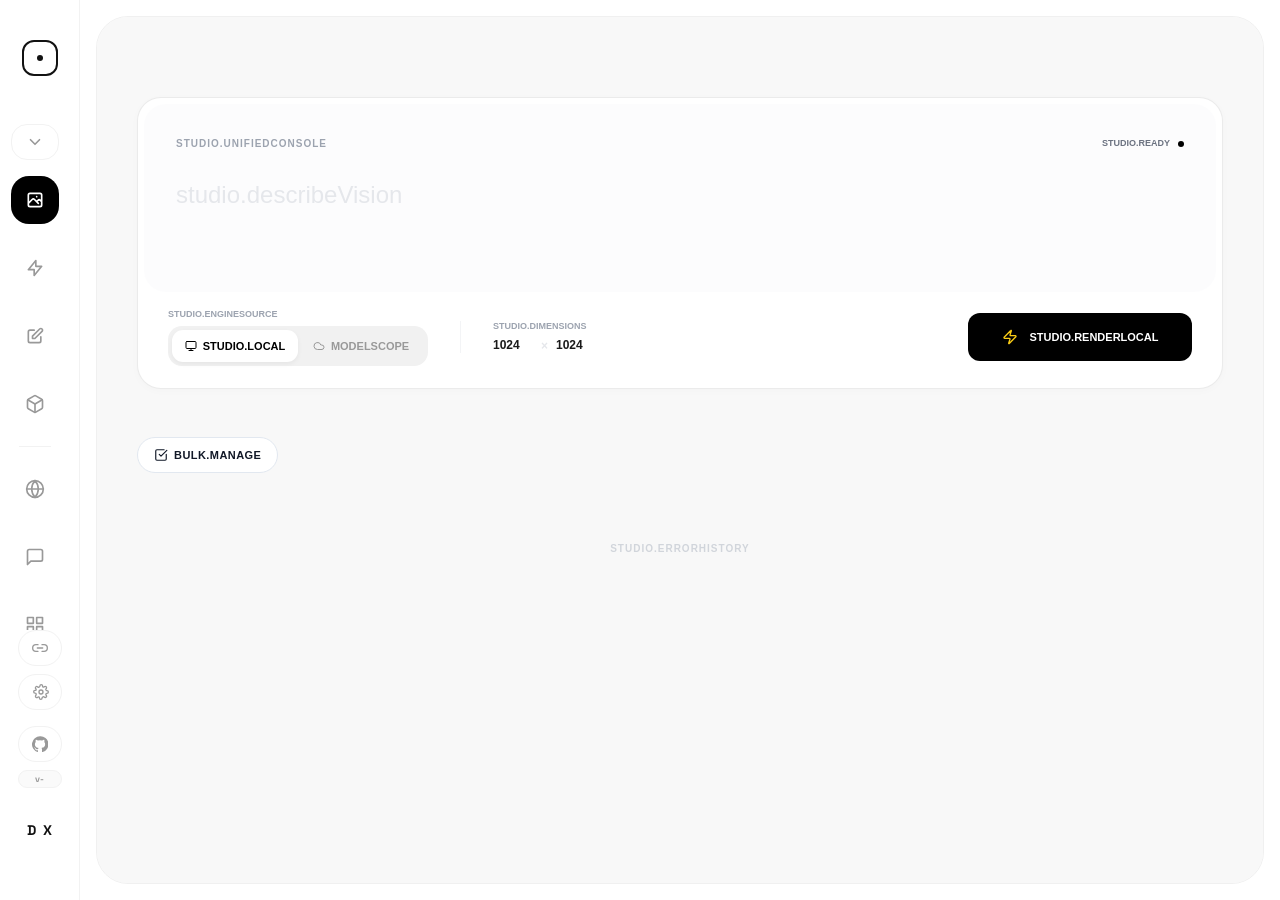
==== static/index.html @ c49e4edb "发布版本 2026.11.06.1" ====
<!DOCTYPE html>
<html lang="zh-CN">

<head>
    <meta charset="UTF-8">
    <meta name="viewport" content="width=device-width, initial-scale=1.0">
    <link rel="icon" href="/static/images/logo.png" type="image/png">
    <title>AI Studio</title>
    <style>
        html.studio-route-booting body {
            visibility: hidden !important;
        }
    </style>
    <script>
        (function(){
            try {
                var theme = localStorage.getItem('studio_theme') || localStorage.getItem('canvas_theme') || 'light';
                if(theme === 'dark') {
                    document.documentElement.classList.add('studio-theme-dark');
                    document.documentElement.classList.add('theme-dark');
                }
                document.documentElement.classList.add('studio-route-booting');
            } catch(e) {}
        })();
    </script>
    <script src="/static/vendor/js/tailwindcss-cdn.js?v=2026.11.06.1.1793799995"></script>
    <script src="/static/js/theme.js?v=2026.11.06.1.1793799981"></script>
    <script src="/static/js/i18n.js?v=2026.11.06.1.1793799974"></script>
    <style>
        @import url('/static/vendor/css/fonts.css?v=2026.11.06.1.1793799988');

        /* 本地 Tailwind 工具类兜底：CDN 慢/未就绪时也能立刻给图标尺寸，避免首屏左侧栏空白 */
        .w-1\.5 { width: 0.375rem; }
        .h-1\.5 { height: 0.375rem; }
        .w-4 { width: 1rem; }
        .h-4 { height: 1rem; }
        .w-5 { width: 1.25rem; }
        .h-5 { height: 1.25rem; }
        .flex-shrink-0 { flex-shrink: 0; }
        .rounded-full { border-radius: 9999px; }
        .mb-12 { margin-bottom: 3rem; }
        .transition-colors { transition-property: color, background-color, border-color, fill, stroke; transition-duration: 150ms; transition-timing-function: cubic-bezier(0.4, 0, 0.2, 1); }
        .animate-pulse { animation: studio-pulse 2s cubic-bezier(0.4, 0, 0.6, 1) infinite; }
        @keyframes studio-pulse { 0%, 100% { opacity: 1; } 50% { opacity: .5; } }

        :root {
            --accent: #000000;
            --fluid-ease: cubic-bezier(0.3, 0, 0, 1);
            --bg: #ffffff;
            --sidebar-bg: #ffffff;
            --stage-bg: #fcfcfc;
            --border: #f2f2f2;
            --stage-border: #f0f0f0;
            --text: #121212;
            --muted: #999;
            --nav-hover-bg: #fafafa;
            --monitor-bg: rgba(255, 255, 255, 0.7);
            --monitor-border: rgba(0, 0, 0, 0.05);
            --monitor-shadow: rgba(0, 0, 0, 0.04);
            --divider: rgba(0, 0, 0, 0.1);
            --scrollbar: #d8d8d8;
            --scrollbar-hover: #c0c0c0;
            --author-name: #000;
            --social-icon: #ccc;
        }

        html.theme-dark,
        body.theme-dark {
            --bg: #0f141d;
            --sidebar-bg: #0f141d;
            --stage-bg: #111722;
            --border: #242d3b;
            --stage-border: #2a3444;
            --text: #e5e9f0;
            --muted: #8f9aab;
            --nav-hover-bg: #171d29;
            --monitor-bg: rgba(23, 29, 41, 0.82);
            --monitor-border: rgba(255, 255, 255, 0.08);
            --monitor-shadow: rgba(0, 0, 0, 0.3);
            --divider: rgba(255, 255, 255, 0.15);
            --scrollbar: #334155;
            --scrollbar-hover: #475569;
            --author-name: #e5e9f0;
            --social-icon: #64748b;
        }

        /* 极简滚动条 */
        html,
        body {
            overscroll-behavior: auto;
            height: 100%;
            overflow: hidden;
        }

        *::-webkit-scrollbar {
            width: 10px !important;
            height: 10px !important;
            background: transparent !important;
        }

        *::-webkit-scrollbar-track {
            background: transparent !important;
            border: none !important;
        }

        *::-webkit-scrollbar-thumb {
            background-color: var(--scrollbar) !important;
            border: 3px solid transparent !important;
            border-right-width: 3px !important;
            background-clip: padding-box !important;
            border-radius: 10px !important;
            min-height: 36px;
        }

        *::-webkit-scrollbar-thumb:hover {
            background-color: var(--scrollbar-hover) !important;
        }

        *::-webkit-scrollbar-corner {
            background: transparent !important;
        }

        * {
            scrollbar-width: thin !important;
            scrollbar-color: var(--scrollbar) transparent !important;
        }

        body {
            background: var(--bg);
            font-family: 'Space Grotesk', sans-serif;
            overflow: hidden;
            height: 100vh;
            color: var(--text);
            transition: background 0.3s, color 0.3s;
        }

        .app-shell {
            display: flex;
            width: 100%;
            height: 100vh;
            background: var(--bg);
            position: relative;
            transition: background 0.3s;
        }

        /* 侧边栏 */
        .sidebar {
            width: 80px;
            min-width: 80px;
            height: 100vh;
            max-height: 100vh;
            background: var(--sidebar-bg);
            display: flex;
            flex-direction: column;
            align-items: center;
            border-right: 1px solid var(--border);
            padding: 40px 0;
            transition: width 0.5s var(--fluid-ease) 0.5s, background 0.3s, border-color 0.3s;
            z-index: 50;
            overflow: hidden;
        }

        .sidebar:hover {
            width: 220px;
            transition-delay: 0s;
        }

        body.studio-scale-host .sidebar {
            height: calc(100vh / var(--studio-ui-scale, 1));
            max-height: calc(100vh / var(--studio-ui-scale, 1));
            zoom: var(--studio-ui-scale, 1);
        }

        /* 首次加载时与 iframe 的 0.5s 淡入同步播放，避免侧栏"焊死"在原地造成视觉断层 */
        @keyframes sidebar-enter {
            from { opacity: 0; transform: translateX(-6px); }
            to { opacity: 1; transform: translateX(0); }
        }
        html:not(.studio-route-booting) .sidebar {
            animation: sidebar-enter 0.5s var(--fluid-ease);
        }

        .logo-ring {
            width: 36px;
            height: 36px;
            border: 2px solid var(--text);
            border-radius: 12px;
            background: transparent;
            padding: 0;
            color: var(--text);
            display: flex;
            align-items: center;
            justify-content: center;
            cursor: pointer;
            flex: 0 0 auto;
            /* 仅保留 hover 真正会用到的属性过渡，避免 transition: all 因首屏属性补齐被意外触发 */
            transition: transform 0.6s var(--fluid-ease) 0.5s, border-radius 0.6s var(--fluid-ease) 0.5s, border-color 0.3s, background-color .18s, box-shadow .2s;
        }

        .sidebar:hover .logo-ring {
            transform: rotate(90deg);
            border-radius: 50%;
            transition-delay: 0s;
        }

        .logo-ring:hover,
        .logo-ring:focus-visible {
            background: var(--nav-hover-bg);
            border-color: var(--text);
            box-shadow: 0 0 0 4px rgba(148, 163, 184, .16), 0 10px 24px rgba(15, 23, 42, .08);
            outline: none;
        }

        .logo-ring:hover #logo-dot,
        .logo-ring:focus-visible #logo-dot {
            transform: scale(1.8);
        }

        .logo-ring:active {
            transform: scale(.94);
            transition-delay: 0s;
        }

        .sidebar:hover .logo-ring:active {
            transform: rotate(90deg) scale(.94);
        }

        #logo-dot {
            transition: transform .16s ease, background-color .16s ease, box-shadow .16s ease;
        }

        /* 导航项 */
        .nav-item {
            position: relative;
            width: 48px;
            height: 48px;
            flex: 0 0 48px;
            margin: 10px 0;
            display: flex;
            align-items: center;
            justify-content: flex-start;
            border-radius: 18px;
            cursor: pointer;
            /* 只对 width 做带延迟的过渡（侧栏悬停展开效果）；background/color 不参与过渡，避免 active 切换时底色"流动" */
            transition: width 0.3s var(--fluid-ease) 0.5s;
            color: var(--muted);
            overflow: hidden;
            padding-left: 14px;
        }

        .sidebar:hover .nav-item {
            width: 190px;
            transition-delay: 0s;
        }

        .nav-item:hover {
            background: var(--nav-hover-bg);
            color: var(--text);
        }

        .nav-item.active {
            background: var(--accent);
            color: #fff;
        }

        html.theme-dark .nav-item.active,
        body.theme-dark .nav-item.active {
            background: #f1f5f9;
            color: #0f172a;
        }

        .nav-text {
            opacity: 0;
            margin-left: 16px;
            font-weight: 600;
            font-size: 14px;
            white-space: nowrap;
            transition: opacity 0.3s 0.5s;
        }

        .sidebar:hover .nav-text {
            opacity: 1;
            transition-delay: 0.1s;
        }

        .nav-fold-toggle {
            position: relative;
            width: 48px;
            height: 36px;
            flex: 0 0 36px;
            margin: 0 0 6px;
            padding-left: 14px;
            border: 1px solid var(--border);
            border-radius: 16px;
            background: transparent;
            color: var(--muted);
            display: flex;
            align-items: center;
            justify-content: flex-start;
            cursor: pointer;
            overflow: hidden;
            transition: width 0.3s var(--fluid-ease) 0.5s, background-color 0.2s, color 0.2s, border-color 0.2s;
        }

        .sidebar:hover .nav-fold-toggle {
            width: 190px;
            transition-delay: 0s;
        }

        .nav-fold-toggle:hover {
            background: var(--nav-hover-bg);
            color: var(--text);
            border-color: var(--stage-border);
        }

        .nav-fold-icon {
            width: 18px;
            height: 18px;
            flex: 0 0 auto;
            transition: transform 0.25s var(--fluid-ease);
        }

        .nav-fold-toggle[aria-expanded="false"] .nav-fold-icon {
            transform: rotate(-90deg);
        }

        .nav-fold-group {
            width: 100%;
            flex: 0 0 auto;
            max-height: 720px;
            opacity: 1;
            overflow: hidden;
            display: flex;
            flex-direction: column;
            align-items: center;
            transition: max-height 0.3s var(--fluid-ease), opacity 0.2s ease;
        }

        .nav-fold-group.is-collapsed {
            max-height: 0;
            opacity: 0;
            pointer-events: none;
        }

        .sidebar nav {
            width: 100%;
            min-height: 0;
            flex: 1 1 auto;
            overflow-y: auto;
            overflow-x: hidden;
            display: flex;
            flex-direction: column;
            align-items: center;
            padding: 0 0 6px;
            overscroll-behavior: contain;
            scrollbar-gutter: stable;
            -webkit-overflow-scrolling: touch;
            scrollbar-width: thin;
            scrollbar-color: rgba(148, 163, 184, .34) transparent;
        }

        .sidebar::-webkit-scrollbar { width: 4px !important; }
        .sidebar::-webkit-scrollbar-track { background: transparent !important; }
        .sidebar::-webkit-scrollbar-thumb {
            background: rgba(148, 163, 184, .34) !important;
            border: 0 !important;
            border-radius: 999px !important;
        }

        .sidebar nav::-webkit-scrollbar { width: 4px !important; }
        .sidebar nav::-webkit-scrollbar-track { background: transparent !important; }
        .sidebar nav::-webkit-scrollbar-thumb {
            background: rgba(148, 163, 184, .34) !important;
            border: 0 !important;
            border-radius: 999px !important;
        }

        .sidebar nav > * {
            flex-shrink: 0;
        }

        /* 主舞台区 */
        .stage {
            flex: 1;
            background: var(--stage-bg);
            margin: 16px;
            border-radius: 32px;
            overflow: hidden;
            border: 1px solid var(--stage-border);
            position: relative;
            transition: background 0.3s, border-color 0.3s;
        }

        body.studio-scale-host .stage {
            margin: max(10px, calc(16px * var(--studio-ui-scale, 1)));
            border-radius: max(20px, calc(32px * var(--studio-ui-scale, 1)));
        }

        iframe {
            position: absolute;
            inset: 0;
            width: 100%;
            height: 100%;
            border: none;
            opacity: 0;
            transform: scale(1.02);
            filter: blur(4px);
            transition: all 0.5s var(--fluid-ease);
            pointer-events: none;
        }

        iframe.active {
            opacity: 1;
            transform: scale(1);
            filter: blur(0);
            pointer-events: auto;
        }

        /* 左下角监视器 */
        .nano-monitor {
            position: absolute;
            bottom: 24px;
            left: 24px;
            z-index: 100;
            display: flex;
            align-items: center;
            gap: 10px;
            background: var(--monitor-bg);
            backdrop-filter: blur(12px);
            padding: 7px 12px;
            border-radius: 12px;
            border: 1px solid var(--monitor-border);
            box-shadow: 0 4px 20px var(--monitor-shadow);
            font-family: monospace;
            transition: all 0.4s var(--fluid-ease);
        }

        .nano-monitor.is-busy {
            background: #000;
            color: #fff;
            border-color: rgba(255, 255, 255, 0.1);
            box-shadow: 0 8px 30px rgba(0, 0, 0, 0.2);
        }

        .stat-group {
            display: flex;
            align-items: center;
            gap: 7px;
            font-size: 11px;
            font-weight: 700;
            color: var(--text);
        }

        .stat-group:first-child {
            gap: 8px;
        }

        .nano-monitor.is-busy .stat-group {
            color: #fff;
        }

        .divider {
            width: 1px;
            height: 12px;
            background: var(--divider);
        }

        .is-busy .divider {
            background: rgba(255, 255, 255, 0.2);
        }

        .pulse-dot {
            width: 6px;
            height: 6px;
            border-radius: 50%;
            background: #10b981;
            margin-right: 2px;
            flex: 0 0 auto;
        }

        .spinner-nano {
            width: 10px;
            height: 10px;
            border: 2px solid rgba(255, 255, 255, 0.2);
            border-top-color: #fff;
            border-radius: 50%;
            animation: spin 0.8s linear infinite;
            display: none;
        }

        .is-busy .spinner-nano { display: block; }
        .is-busy .pulse-dot { display: none; }

        @keyframes spin {
            to { transform: rotate(360deg); }
        }

        .label-nano {
            text-transform: uppercase;
            letter-spacing: 0.5px;
            opacity: 0.5;
            font-size: 9px;
        }

        /* 作者组件 */
        .author-box {
            width: 100%;
            height: 60px;
            flex: 0 0 60px;
            position: relative;
            display: flex;
            align-items: center;
            justify-content: center;
            overflow: hidden;
        }

        .dx-letter {
            position: absolute;
            font-size: 14px;
            font-weight: 800;
            color: var(--text);
            /* 只过渡 hover 时真正改的 transform/opacity，避免 all 触发延迟 */
            transition: transform 0.5s var(--fluid-ease) 0.4s, opacity 0.5s var(--fluid-ease) 0.4s;
            z-index: 10;
        }

        .letter-d { transform: translateX(-8px); }
        .letter-x { transform: translateX(8px); }

        .sidebar:hover .letter-d {
            transform: translateX(-120px);
            opacity: 0;
            transition-delay: 0s;
        }

        .sidebar:hover .letter-x {
            transform: translateX(120px);
            opacity: 0;
            transition-delay: 0s;
        }

        .author-content-wrap {
            display: flex;
            flex-direction: column;
            align-items: center;
            opacity: 0;
            transform: scale(0.9);
            transition: all 0.4s var(--fluid-ease) 0s;
            pointer-events: none;
        }

        .sidebar:hover .author-content-wrap {
            opacity: 1;
            transform: scale(1);
            transition-delay: 0.2s;
            pointer-events: auto;
        }

        .author-name-lite {
            font-size: 12px;
            font-weight: 700;
            margin-bottom: 8px;
            color: var(--author-name);
        }

        .social-row-lite { display: flex; gap: 12px; }

        .social-icon-lite {
            color: var(--social-icon);
            transition: color 0.2s, transform 0.2s;
        }

        .social-icon-lite:hover {
            color: var(--text);
            transform: translateY(-1px);
        }

        .side-actions {
            margin-top:auto;
            margin-bottom:12px;
            display:flex;
            flex-direction:column;
            align-items:center;
            gap:8px;
            width:100%;
            flex:0 0 auto;
        }

        .side-pill {
            width:44px;
            height:36px;
            border-radius:999px;
            background: transparent;
            border: 1px solid var(--border);
            color: var(--muted);
            display: flex;
            align-items: center;
            justify-content: center;
            cursor: pointer;
            /* 只过渡 hover/激活会改的属性，避免 all 触发延迟 */
            transition: width 0.3s var(--fluid-ease) 0.5s, gap 0.3s var(--fluid-ease) 0.5s, background-color 0.2s, color 0.2s, border-color 0.2s;
            flex-shrink: 0;
            overflow:hidden;
            gap:8px;
            position:relative;
        }

        .sidebar:hover .side-pill {
            width: 170px;
            transition-delay: 0s;
        }

        .side-pill:hover {
            background: var(--nav-hover-bg);
            color: var(--text);
            border-color: var(--stage-border);
        }

        .side-pill.active {
            background: var(--text);
            color: var(--bg);
            border-color: var(--text);
        }

        .side-pill.update-available {
            border-color:#22c55e;
            color:#16a34a;
            overflow:visible;
        }

        html.theme-dark .side-pill.update-available,
        body.theme-dark .side-pill.update-available {
            border-color:#86efac;
            color:#86efac;
        }

        .side-pill.update-available::after {
            content:"NEW";
            position:absolute;
            top:-7px;
            right:-9px;
            min-width:28px;
            height:16px;
            padding:0 5px;
            border-radius:999px;
            background:#22c55e;
            display:flex;
            align-items:center;
            justify-content:center;
            color:#fff;
            font-size:9px;
            font-weight:900;
            letter-spacing:.02em;
            box-shadow:0 6px 16px rgba(34,197,94,.28), 0 0 0 3px rgba(34,197,94,.12);
            pointer-events:none;
        }

        html.theme-dark .side-pill.update-available::after,
        body.theme-dark .side-pill.update-available::after {
            background:#4ade80;
            color:#052e16;
            box-shadow:0 6px 16px rgba(74,222,128,.22), 0 0 0 3px rgba(74,222,128,.12);
        }

        .side-pill svg { width: 16px; height: 16px; flex:0 0 auto; }
        .settings-fold-chevron {
            width: 13px !important;
            height: 13px !important;
            margin-left: -2px;
            opacity: 0;
            max-width: 0;
            overflow: hidden;
            transition: opacity 0.3s 0.5s, max-width 0.3s var(--fluid-ease) 0.5s, transform .22s var(--fluid-ease);
        }
        .sidebar:hover .settings-fold-chevron,
        .sidebar.is-pinned .settings-fold-chevron {
            opacity: .72;
            max-width: 16px;
            transition-delay: .15s, .15s, 0s;
        }
        .settings-fold-toggle[aria-expanded="true"] .settings-fold-chevron {
            transform: rotate(180deg);
        }
        .settings-fold-group {
            width: 100%;
            max-height: 0;
            opacity: 0;
            overflow: hidden;
            display: flex;
            flex-direction: column;
            align-items: center;
            gap: 8px;
            pointer-events: none;
            transition: max-height .28s var(--fluid-ease), opacity .18s ease;
        }
        .settings-fold-group:not(.is-collapsed) {
            max-height: 132px;
            opacity: 1;
            pointer-events: auto;
        }
        .side-pill-text {
            opacity:0;
            max-width:0;
            font-size:12px;
            font-weight:800;
            letter-spacing:.02em;
            white-space:nowrap;
            overflow:hidden;
            transition: opacity 0.3s 0.5s, max-width 0.3s var(--fluid-ease) 0.5s;
        }
        .sidebar:hover .side-pill-text {
            opacity:1;
            max-width:120px;
            transition-delay:.15s;
        }
        /* 折叠态去除 gap，避免图标被推偏 */
        .side-pill { gap:0; }
        .sidebar:hover .side-pill { gap:8px; }

        .project-version-badge {
            width:44px;
            min-height:18px;
            padding:0 4px;
            border-radius:999px;
            border:1px solid var(--border);
            background:var(--nav-hover-bg);
            color:var(--muted);
            display:flex;
            align-items:center;
            justify-content:center;
            font-size:9px;
            font-weight:800;
            line-height:1;
            white-space:nowrap;
            overflow:hidden;
            cursor:pointer;
            transition:width 0.3s var(--fluid-ease) 0.5s, color .2s, border-color .2s, background-color .2s;
        }
        .project-version-badge:hover { color:var(--text); border-color:var(--accent, #6366f1); }
        .project-version-badge.checking { opacity:.6; animation:badge-pulse 1s ease-in-out infinite; }
        @keyframes badge-pulse { 0%,100%{opacity:.5;} 50%{opacity:1;} }

        .sidebar:hover .project-version-badge {
            width:170px;
            transition-delay:0s;
        }

        .project-version-full { display:none; }
        .sidebar:hover .project-version-compact { display:none; }
        .sidebar:hover .project-version-full { display:inline; }

        .update-now-btn {
            display:none;
            width:56px;
            min-height:24px;
            padding:0 7px;
            border-radius:999px;
            border:1px solid rgba(34,197,94,.35);
            background:rgba(34,197,94,.1);
            color:#16a34a;
            align-items:center;
            justify-content:center;
            gap:5px;
            font-size:9px;
            font-weight:900;
            overflow:hidden;
            transition:width 0.3s var(--fluid-ease) 0.5s, background-color .2s, color .2s, border-color .2s;
        }
        .update-now-btn.show { display:flex; }
        .sidebar:hover .update-now-btn { width:170px; transition-delay:0s; }
        .update-now-btn:hover { background:#16a34a; color:#fff; border-color:#16a34a; }
        .update-now-btn[disabled] { opacity:.7; cursor:wait; }
        .update-now-btn svg { display:none; width:14px; height:14px; flex:0 0 auto; }
        .sidebar:hover .update-now-btn svg { display:block; }
        .update-now-text {
            opacity:1;
            max-width:42px;
            white-space:nowrap;
            overflow:hidden;
            transition: opacity 0.3s 0.5s, max-width 0.3s var(--fluid-ease) 0.5s;
        }
        .update-action-prefix { display:none; }
        .update-version-full { display:none; }
        .sidebar:hover .update-version-compact { display:none; }
        .sidebar:hover .update-version-full { display:inline; }
        .sidebar:hover .update-action-prefix { display:inline; }
        .sidebar:hover .update-now-text { max-width:130px; transition-delay:.15s; }
        .update-now-btn.show + .project-version-badge { display:none; }
        html.theme-dark .update-now-btn,
        body.theme-dark .update-now-btn {
            border-color:rgba(134,239,172,.42);
            background:rgba(74,222,128,.12);
            color:#86efac;
        }
        html.theme-dark .update-now-btn:hover,
        body.theme-dark .update-now-btn:hover {
            background:#86efac;
            border-color:#86efac;
            color:#052e16;
        }

        @media (max-height: 760px) {
            .sidebar {
                padding: 18px 0 14px;
                overflow-y:hidden;
                overflow-x:hidden;
                overscroll-behavior:contain;
                -webkit-overflow-scrolling:touch;
                scrollbar-width:thin;
                scrollbar-color:rgba(148,163,184,.34) transparent;
            }
            .sidebar nav {
                flex:1 1 auto;
                min-height:0;
                overflow-y:auto;
                overflow-x:hidden;
                padding-bottom:0;
            }
            .logo-ring { margin-bottom: 16px !important; }
            .nav-item {
                height: 42px;
                flex-basis: 42px;
                margin: 5px 0;
                border-radius: 15px;
            }
            .nav-fold-toggle {
                height: 32px;
                flex-basis: 32px;
                margin-bottom: 4px;
                border-radius: 14px;
            }
            .nav-fold-group { max-height: 720px; }
            .side-actions {
                margin-top:auto;
                margin-bottom:6px;
                gap:5px;
                padding-top:8px;
                border-top:1px solid var(--border);
            }
            .settings-fold-group {
                gap: 5px;
            }
            .settings-fold-group:not(.is-collapsed) {
                max-height: 105px;
            }
            .side-pill {
                height:30px;
                flex-basis:30px;
                width:40px;
            }
            .project-version-badge { width:40px; min-height:16px; font-size:8px; }
            .update-now-btn.show { min-height:22px; width:48px; }
            .author-box {
                height:32px;
                flex-basis:32px;
            }
            .dx-letter {
                font-size:12px;
            }
        }

        @media (max-height: 660px) {
            .sidebar { padding: 12px 0; }
            .sidebar nav {
                flex:1 1 auto;
                min-height:0;
                overflow-y:auto;
                overflow-x:hidden;
                padding-bottom:0;
            }
            .logo-ring {
                width:32px;
                height:32px;
                border-radius:10px;
                margin-bottom:10px !important;
            }
            .nav-item {
                height:38px;
                flex-basis:38px;
                margin:3px 0;
                border-radius:14px;
            }
            .nav-fold-toggle { height:30px; flex-basis:30px; }
            .nav-fold-group { max-height: 720px; }
            .side-actions {
                margin-top:auto;
                margin-bottom:4px;
                gap:4px;
                padding-top:6px;
            }
            .settings-fold-group {
                gap: 4px;
            }
            .settings-fold-group:not(.is-collapsed) {
                max-height: 102px;
            }
            .side-pill {
                height:30px;
                flex-basis:30px;
                width:38px;
            }
            .author-box {
                height:28px;
                flex-basis:28px;
            }
            .dx-letter {
                font-size:11px;
            }
            .side-pill svg { width:15px; height:15px; }
            .project-version-badge { width:38px; min-height:16px; font-size:8px; }
            .update-now-btn.show { width:46px; min-height:22px; font-size:8px; }
        }

        .studio-modal[hidden] {
            display:none !important;
        }

        .studio-modal {
            position:fixed;
            inset:0;
            z-index:500;
            display:flex;
            align-items:center;
            justify-content:center;
            padding:24px;
            background:rgba(15,23,42,.38);
            backdrop-filter:blur(10px);
        }

        .studio-modal-panel {
            width:min(560px, 100%);
            max-height:min(760px, calc(100vh - 48px));
            display:flex;
            flex-direction:column;
            overflow:hidden;
            border-radius:8px;
            border:1px solid rgba(15,23,42,.1);
            background:#fff;
            color:#111827;
            box-shadow:0 24px 70px rgba(15,23,42,.24);
        }

        .studio-modal-head {
            display:flex;
            align-items:flex-start;
            justify-content:space-between;
            gap:16px;
            padding:20px 20px 14px;
            border-bottom:1px solid #eef2f7;
        }

        .studio-modal-kicker {
            font-size:11px;
            font-weight:900;
            letter-spacing:.08em;
            color:#16a34a;
            text-transform:uppercase;
            margin-bottom:6px;
        }

        .studio-modal-title {
            font-size:20px;
            line-height:1.25;
            font-weight:900;
            margin:0;
            letter-spacing:0;
        }

        .studio-modal-close {
            width:32px;
            height:32px;
            border-radius:8px;
            border:1px solid #e5e7eb;
            background:#fff;
            color:#64748b;
            display:flex;
            align-items:center;
            justify-content:center;
            cursor:pointer;
            flex:0 0 auto;
        }

        .studio-modal-close:hover {
            color:#111827;
            border-color:#cbd5e1;
            background:#f8fafc;
        }

        .studio-modal-body {
            padding:18px 20px;
            overflow:auto;
        }

        .studio-modal-copy {
            margin:0 0 14px;
            color:#475569;
            font-size:13px;
            line-height:1.7;
        }

        .update-modal-summary {
            display:flex;
            align-items:flex-start;
            gap:10px;
            margin-top:16px;
            padding:12px;
            border:1px solid #e5e7eb;
            border-radius:8px;
            background:#f8fafc;
            color:#334155;
            font-size:12px;
            line-height:1.55;
        }

        .update-modal-summary strong {
            display:block;
            color:#111827;
            margin-bottom:2px;
            font-size:12px;
        }

        .update-modal-dot {
            width:9px;
            height:9px;
            margin-top:4px;
            border-radius:99px;
            background:#94a3b8;
            flex:0 0 auto;
        }

        .update-modal-summary.ok .update-modal-dot { background:#22c55e; }
        .update-modal-summary.warn .update-modal-dot { background:#f59e0b; }
        .update-modal-summary.fail .update-modal-dot { background:#ef4444; }

        /* 更新弹窗：双卡片需要更宽的面板，避免左右布局被裁剪 */
        #project-update-modal .studio-modal-panel { width:min(880px, 100%); max-height:min(840px, calc(100vh - 48px)); }
        .update-notes-box { margin:2px 0 14px; padding:12px; border:1px solid #e5e7eb; border-radius:8px; background:#fbfdff; }
        .update-notes-head { display:flex; align-items:center; justify-content:space-between; gap:12px; margin-bottom:8px; }
        .update-notes-head strong { font-size:12px; color:#111827; font-weight:950; }
        .update-notes-version { color:#64748b; font-size:11px; font-weight:800; white-space:nowrap; }
        .update-notes-list { margin:0; padding:0 0 0 16px; display:grid; gap:6px; color:#334155; font-size:12px; line-height:1.55; }
        .update-notes-empty { margin:0; color:#94a3b8; font-size:12px; line-height:1.55; }
        .update-source-list { display:grid; grid-template-columns:1fr; gap:12px; margin-top:14px; align-items:stretch; }
        @media (max-width: 720px) { .update-source-list { grid-template-columns:1fr; } }
        .update-source-card { width:100%; min-width:0; border:1px solid #e5e7eb; border-radius:10px; background:#fff; color:#111827; text-align:left; padding:12px; display:flex; flex-direction:column; gap:10px; cursor:pointer; transition:border-color .16s ease, box-shadow .16s ease, transform .16s ease, background .16s ease; }
        .update-source-card:hover { transform:translateY(-1px); border-color:#cbd5e1; box-shadow:0 12px 28px rgba(15,23,42,.08); }
        .update-source-card.active { border-color:#16a34a; box-shadow:0 0 0 2px rgba(22,163,74,.20); background:#f0fdf4; }
        .update-source-head { display:flex; align-items:center; justify-content:space-between; gap:10px; }
        .update-source-title { min-width:0; display:flex; flex-direction:column; gap:4px; }
        .update-source-title strong { color:#111827; font-size:13px; line-height:1.2; font-weight:950; }
        .update-source-title span { color:#64748b; font-size:11px; line-height:1.35; font-weight:700; }
        .update-source-head-right { flex:0 0 auto; display:flex; align-items:center; gap:8px; }
        .update-source-check { display:none; flex:0 0 auto; width:22px; height:22px; border-radius:999px; background:#16a34a; color:#fff; align-items:center; justify-content:center; }
        .update-source-check svg { width:14px; height:14px; }
        .update-source-card.active .update-source-check { display:flex; }
        .update-source-badge { flex:0 0 auto; min-width:56px; height:24px; border-radius:999px; background:#f1f5f9; color:#64748b; display:flex; align-items:center; justify-content:center; padding:0 9px; font-size:10px; font-weight:900; }
        .update-source-badge.ok { background:#16a34a; color:#fff; }
        .update-source-badge.bad { background:#dc2626; color:#fff; }
        .connectivity-list { display:grid; gap:8px; min-width:0; }

        .connectivity-row {
            display:grid;
            grid-template-columns:12px minmax(0, 1fr) auto;
            align-items:center;
            gap:10px;
            min-height:42px;
            padding:9px 10px;
            border:1px solid #eef2f7;
            border-radius:8px;
            background:#fff;
        }
        .connectivity-row > div { min-width:0; }

        .connectivity-indicator {
            width:9px;
            height:9px;
            border-radius:99px;
            background:#94a3b8;
        }

        .connectivity-row.ok .connectivity-indicator { background:#22c55e; }
        .connectivity-row.fail .connectivity-indicator { background:#ef4444; }
        .connectivity-row.pending .connectivity-indicator {
            background:#94a3b8;
            animation: studio-pulse 1s ease-in-out infinite;
        }

        .connectivity-name {
            font-size:12px;
            font-weight:900;
            color:#111827;
            line-height:1.25;
        }

        .connectivity-url {
            margin-top:3px;
            max-width:100%;
            overflow:hidden;
            text-overflow:ellipsis;
            white-space:nowrap;
            font-size:10px;
            color:#94a3b8;
        }

        .connectivity-status {
            justify-self:end;
            font-size:11px;
            font-weight:900;
            color:#64748b;
            white-space:nowrap;
        }
        .connectivity-row.ok .connectivity-status { color:#16a34a; }
        .connectivity-row.fail .connectivity-status { color:#ef4444; }

        .connectivity-error {
            grid-column:2 / 4;
            margin-top:-4px;
            color:#ef4444;
            font-size:11px;
            line-height:1.45;
            word-break:break-word;
        }

        .studio-modal-actions {
            display:flex;
            justify-content:flex-end;
            gap:10px;
            padding:14px 20px 18px;
            border-top:1px solid #eef2f7;
            background:#fff;
        }

        .studio-modal-btn {
            min-height:36px;
            padding:0 14px;
            border-radius:8px;
            border:1px solid #e5e7eb;
            background:#fff;
            color:#334155;
            display:inline-flex;
            align-items:center;
            justify-content:center;
            gap:7px;
            font-size:12px;
            font-weight:900;
            cursor:pointer;
        }

        .studio-modal-btn svg {
            width:15px;
            height:15px;
            flex:0 0 auto;
        }

        .studio-modal-btn:hover {
            background:#f8fafc;
            border-color:#cbd5e1;
        }

        #connectivity-test-btn {
            border-color:rgba(37,99,235,.24);
            background:#eff6ff;
            color:#1d4ed8;
            transition:transform .16s ease, background-color .18s ease, border-color .18s ease, color .18s ease, box-shadow .18s ease;
        }

        #connectivity-test-btn:hover {
            transform:translateY(-1px);
            border-color:#2563eb;
            background:#2563eb;
            color:#fff;
            box-shadow:0 10px 22px rgba(37,99,235,.20);
        }

        #connectivity-test-btn:hover svg {
            transform:rotate(24deg);
        }

        #connectivity-test-btn:active {
            transform:translateY(0);
            box-shadow:0 5px 12px rgba(37,99,235,.16);
        }

        #connectivity-test-btn svg {
            transition:transform .18s ease;
        }

        .studio-modal-btn.primary {
            background:#111827;
            border-color:#111827;
            color:#fff;
        }

        .studio-modal-btn.primary:hover {
            background:#16a34a;
            border-color:#16a34a;
        }

        .studio-modal-btn[disabled] {
            opacity:.58;
            cursor:wait;
        }

        html.theme-dark .studio-modal,
        body.theme-dark .studio-modal {
            background:rgba(2,6,23,.56);
        }

        html.theme-dark .studio-modal-panel,
        body.theme-dark .studio-modal-panel,
        html.theme-dark .studio-modal-close,
        body.theme-dark .studio-modal-close,
        html.theme-dark .connectivity-row,
        body.theme-dark .connectivity-row,
        html.theme-dark .studio-modal-actions,
        body.theme-dark .studio-modal-actions,
        html.theme-dark .studio-modal-btn,
        body.theme-dark .studio-modal-btn {
            background:#111216;
            border-color:#25262b;
            color:#e8e8ea;
        }

        html.theme-dark .update-source-card,
        body.theme-dark .update-source-card {
            background:#111216;
            border-color:#25262b;
            color:#e8e8ea;
        }

        html.theme-dark .update-source-card.active,
        body.theme-dark .update-source-card.active {
            border-color:#22c55e;
            box-shadow:0 0 0 2px rgba(34,197,94,.35);
            background:rgba(34,197,94,.12);
        }

        html.theme-dark .studio-modal-head,
        body.theme-dark .studio-modal-head,
        html.theme-dark .studio-modal-actions,
        body.theme-dark .studio-modal-actions {
            border-color:#25262b;
        }

        html.theme-dark .studio-modal-copy,
        body.theme-dark .studio-modal-copy,
        html.theme-dark .connectivity-status,
        body.theme-dark .connectivity-status {
            color:#8f9aab;
        }

        html.theme-dark .update-modal-summary,
        body.theme-dark .update-modal-summary {
            background:#0c0d10;
            border-color:#25262b;
            color:#9aa6b8;
        }

        html.theme-dark .update-notes-box,
        body.theme-dark .update-notes-box {
            background:#0c0d10;
            border-color:#25262b;
        }

        html.theme-dark .update-modal-summary strong,
        body.theme-dark .update-modal-summary strong,
        html.theme-dark .update-notes-head strong,
        body.theme-dark .update-notes-head strong,
        html.theme-dark .update-source-title strong,
        body.theme-dark .update-source-title strong,
        html.theme-dark .connectivity-name,
        body.theme-dark .connectivity-name {
            color:#e8e8ea;
        }

        html.theme-dark .update-notes-list,
        body.theme-dark .update-notes-list {
            color:#cbd5e1;
        }

        html.theme-dark .update-notes-version,
        body.theme-dark .update-notes-version,
        html.theme-dark .update-notes-empty,
        body.theme-dark .update-notes-empty,
        html.theme-dark .update-source-title span,
        body.theme-dark .update-source-title span {
            color:#8f9aab;
        }

        html.theme-dark .studio-modal-btn.primary,
        body.theme-dark .studio-modal-btn.primary {
            background:#d8dee9;
            border-color:#d8dee9;
            color:#10141d;
        }

        html.theme-dark #connectivity-test-btn,
        body.theme-dark #connectivity-test-btn {
            background:rgba(96,165,250,.12);
            border-color:rgba(96,165,250,.34);
            color:#93c5fd;
        }

        html.theme-dark #connectivity-test-btn:hover,
        body.theme-dark #connectivity-test-btn:hover {
            background:#60a5fa;
            border-color:#60a5fa;
            color:#07111f;
            box-shadow:0 10px 24px rgba(96,165,250,.18);
        }

        html.theme-dark .studio-modal-btn.primary:hover,
        body.theme-dark .studio-modal-btn.primary:hover {
            background:#86efac;
            border-color:#86efac;
            color:#052e16;
        }

        @media (max-width: 640px) {
            .studio-modal {
                align-items:flex-end;
                padding:12px;
            }
            .studio-modal-panel {
                max-height:calc(100vh - 24px);
            }
            .studio-modal-actions {
                flex-wrap:wrap;
            }
            .studio-modal-btn {
                flex:1 1 130px;
            }
        }

        .sidebar.is-pinned {
            width: 220px;
            transition-delay: 0s;
        }
        .sidebar.is-pinned .logo-ring {
            transform: rotate(90deg);
            border-radius: 50%;
            transition-delay: 0s;
            background: var(--nav-hover-bg);
            color: var(--text);
            box-shadow: 0 0 0 4px rgba(148, 163, 184, .10);
        }
        .sidebar.is-pinned #logo-dot {
            background: var(--text) !important;
            transform: scale(1.35);
            box-shadow: 0 0 0 4px rgba(148, 163, 184, .16);
        }
        .sidebar.is-pinned .logo-ring:hover,
        .sidebar.is-pinned .logo-ring:focus-visible {
            box-shadow: 0 0 0 5px rgba(148, 163, 184, .14);
        }
        .sidebar.is-pinned .nav-item,
        .sidebar.is-pinned .nav-fold-toggle {
            width: 190px;
            transition-delay: 0s;
        }
        .sidebar.is-pinned .nav-text {
            opacity: 1;
            transition-delay: 0.1s;
        }
        .sidebar.is-pinned .letter-d {
            transform: translateX(-120px);
            opacity: 0;
            transition-delay: 0s;
        }
        .sidebar.is-pinned .letter-x {
            transform: translateX(120px);
            opacity: 0;
            transition-delay: 0s;
        }
        .sidebar.is-pinned .author-content-wrap {
            opacity: 1;
            transform: scale(1);
            transition-delay: 0.2s;
            pointer-events: auto;
        }
        .sidebar.is-pinned .side-pill {
            width: 170px;
            gap: 8px;
            transition-delay: 0s;
        }
        .sidebar.is-pinned .side-pill-text {
            opacity: 1;
            max-width: 120px;
            transition-delay: .15s;
        }
        .sidebar.is-pinned .project-version-badge,
        .sidebar.is-pinned .update-now-btn {
            width: 170px;
            transition-delay: 0s;
        }
        .sidebar.is-pinned .project-version-compact,
        .sidebar.is-pinned .update-version-compact {
            display: none;
        }
        .sidebar.is-pinned .project-version-full,
        .sidebar.is-pinned .update-version-full,
        .sidebar.is-pinned .update-action-prefix {
            display: inline;
        }
        .sidebar.is-pinned .update-now-btn svg {
            display: block;
        }
        .sidebar.is-pinned .update-now-text {
            max-width: 130px;
            transition-delay: .15s;
        }

        .sidebar.is-collapsing:hover {
            width: 80px;
        }
        .sidebar.is-collapsing:hover .logo-ring {
            transform: none;
            border-radius: 12px;
            background: transparent;
        }
        .sidebar.is-collapsing:hover .nav-item,
        .sidebar.is-collapsing:hover .nav-fold-toggle {
            width: 48px;
        }
        .sidebar.is-collapsing:hover .nav-text {
            opacity: 0;
        }
        .sidebar.is-collapsing:hover .letter-d {
            transform: translateX(-8px);
            opacity: 1;
        }
        .sidebar.is-collapsing:hover .letter-x {
            transform: translateX(8px);
            opacity: 1;
        }
        .sidebar.is-collapsing:hover .author-content-wrap {
            opacity: 0;
            transform: scale(0.9);
            pointer-events: none;
        }
        .sidebar.is-collapsing:hover .side-pill {
            width: 44px;
            gap: 0;
        }
        .sidebar.is-collapsing:hover .side-pill-text {
            opacity: 0;
            max-width: 0;
        }
        .sidebar.is-collapsing:hover .project-version-badge {
            width: 44px;
        }
        .sidebar.is-collapsing:hover .project-version-compact,
        .sidebar.is-collapsing:hover .update-version-compact {
            display: inline;
        }
        .sidebar.is-collapsing:hover .project-version-full,
        .sidebar.is-collapsing:hover .update-version-full,
        .sidebar.is-collapsing:hover .update-action-prefix {
            display: none;
        }
        .sidebar.is-collapsing:hover .update-now-btn {
            width: 56px;
        }
        .sidebar.is-collapsing:hover .update-now-btn svg {
            display: none;
        }
        .sidebar.is-collapsing:hover .update-now-text {
            max-width: 42px;
        }
    </style>
</head>

<body>

    <div class="app-shell">
        <aside class="sidebar" id="studioSidebar">
            <button class="logo-ring mb-12" id="sidebarLogoToggle" type="button" onclick="toggleSidebarPinned(event)" aria-pressed="false" title="固定导航栏">
                <div class="w-1.5 h-1.5 rounded-full transition-colors" id="logo-dot" style="background:var(--text)"></div>
            </button>

            <nav>
                <button class="nav-fold-toggle" id="local-nav-toggle" type="button" onclick="toggleLocalNav()" aria-expanded="true" title="折叠本地功能">
                    <svg class="nav-fold-icon" fill="none" stroke="currentColor" viewBox="0 0 24 24" stroke-width="2.2" stroke-linecap="round" stroke-linejoin="round" aria-hidden="true">
                        <polyline points="6 9 12 15 18 9"></polyline>
                    </svg>
                    <span class="nav-text" data-i18n="nav.localTools">本地功能</span>
                </button>

                <div class="nav-fold-group" id="local-nav-group">
                    <div class="nav-item active" onclick="switchUI(this, 'zimage')">
                        <svg class="w-5 h-5 flex-shrink-0" fill="none" stroke="currentColor" viewBox="0 0 24 24">
                            <path d="M4 16l4.586-4.586a2 2 0 012.828 0L16 16m-2-2l1.587-1.587a2 2 0 012.828 0L20 14m-6-6h.01M6 20h12a2 2 0 002-2V6a2 2 0 00-2-2H6a2 2 0 00-2 2v12a2 2 0 002 2z" stroke-width="2" stroke-linecap="round" stroke-linejoin="round"></path>
                        </svg>
                        <span class="nav-text" data-i18n="nav.textToImage">文生图</span>
                    </div>
                    <div class="nav-item" onclick="switchUI(this, 'enhance')">
                        <svg class="w-5 h-5 flex-shrink-0" fill="none" stroke="currentColor" viewBox="0 0 24 24">
                            <path d="M13 10V3L4 14h7v7l9-11h-7z" stroke-width="2" stroke-linecap="round" stroke-linejoin="round"></path>
                        </svg>
                        <span class="nav-text" data-i18n="nav.enhance">细节增强</span>
                    </div>
                    <div class="nav-item" onclick="switchUI(this, 'klein')">
                        <svg class="w-5 h-5 flex-shrink-0" fill="none" stroke="currentColor" viewBox="0 0 24 24">
                            <path d="M11 5H6a2 2 0 00-2 2v11a2 2 0 002 2h11a2 2 0 002-2v-5m-1.414-9.414a2 2 0 112.828 2.828L11.828 15H9v-2.828l8.586-8.586z" stroke-width="2" stroke-linecap="round" stroke-linejoin="round"></path>
                        </svg>
                        <span class="nav-text" data-i18n="nav.imageEdit">图片编辑</span>
                    </div>
                    <div class="nav-item" onclick="switchUI(this, 'angle')">
                        <svg class="w-5 h-5 flex-shrink-0" fill="none" stroke="currentColor" viewBox="0 0 24 24" stroke-width="2" stroke-linecap="round" stroke-linejoin="round">
                            <path d="M21 16V8a2 2 0 0 0-1-1.73l-7-4a2 2 0 0 0-2 0l-7 4A2 2 0 0 0 3 8v8a2 2 0 0 0 1 1.73l7 4a2 2 0 0 0 2 0l7-4A2 2 0 0 0 21 16z"></path>
                            <polyline points="3.27 6.96 12 12.01 20.73 6.96"></polyline>
                            <line x1="12" y1="22.08" x2="12" y2="12"></line>
                        </svg>
                        <span class="nav-text" data-i18n="nav.angle">角度控制</span>
                    </div>
                </div>

                <!-- 分隔线 -->
                <div style="width:32px;height:1px;background:var(--border);margin:8px auto;transition:background 0.3s;"></div>

                <div class="nav-item" onclick="switchUI(this, 'online')">
                    <svg class="w-5 h-5 flex-shrink-0" fill="none" stroke="currentColor" viewBox="0 0 24 24" stroke-width="2" stroke-linecap="round" stroke-linejoin="round">
                        <path d="M12 2a10 10 0 1 0 0 20A10 10 0 0 0 12 2z"></path>
                        <path d="M2 12h20M12 2a15.3 15.3 0 0 1 4 10 15.3 15.3 0 0 1-4 10 15.3 15.3 0 0 1-4-10 15.3 15.3 0 0 1 4-10z"></path>
                    </svg>
                    <span class="nav-text" data-i18n="nav.online">在线生图</span>
                </div>
                <div class="nav-item" onclick="switchUI(this, 'gpt-chat')">
                    <svg class="w-5 h-5 flex-shrink-0" fill="none" stroke="currentColor" viewBox="0 0 24 24" stroke-width="2" stroke-linecap="round" stroke-linejoin="round">
                        <path d="M21 15a2 2 0 0 1-2 2H7l-4 4V5a2 2 0 0 1 2-2h14a2 2 0 0 1 2 2z"></path>
                    </svg>
                    <span class="nav-text" data-i18n="nav.gpt">GPT 对话</span>
                </div>
                <div class="nav-item" onclick="switchUI(this, 'canvas')">
                    <svg class="w-5 h-5 flex-shrink-0" fill="none" stroke="currentColor" viewBox="0 0 24 24" stroke-width="2" stroke-linecap="round" stroke-linejoin="round">
                        <rect x="3" y="3" width="7" height="7"></rect>
                        <rect x="14" y="3" width="7" height="7"></rect>
                        <rect x="14" y="14" width="7" height="7"></rect>
                        <rect x="3" y="14" width="7" height="7"></rect>
                    </svg>
                    <span class="nav-text" data-i18n="nav.canvas">无限画布</span>
                </div>
                <div class="nav-item" onclick="switchUI(this, 'asset-manager')">
                    <svg class="w-5 h-5 flex-shrink-0" fill="none" stroke="currentColor" viewBox="0 0 24 24" stroke-width="2" stroke-linecap="round" stroke-linejoin="round">
                        <path d="M4 19.5V6.8A2.8 2.8 0 0 1 6.8 4h10.4A2.8 2.8 0 0 1 20 6.8v12.7"></path>
                        <path d="M7 8h10"></path>
                        <path d="M7 12h10"></path>
                        <path d="M7 16h6"></path>
                    </svg>
                    <span class="nav-text" data-i18n="nav.assetManager">素材库</span>
                </div>
            </nav>

            <div class="side-actions">
                <button class="side-pill" onclick="switchUI(this, 'api-settings')" type="button" title="API 设置">
                    <svg fill="none" stroke="currentColor" viewBox="0 0 24 24" stroke-width="2" stroke-linecap="round" stroke-linejoin="round">
                        <path d="M15 7h3a5 5 0 0 1 0 10h-3"></path>
                        <path d="M9 17H6A5 5 0 0 1 6 7h3"></path>
                        <line x1="8" y1="12" x2="16" y2="12"></line>
                    </svg>
                    <span class="side-pill-text" data-i18n="common.apiSettings">API 设置</span>
                </button>
                <button class="side-pill settings-fold-toggle" id="settings-fold-toggle" onclick="toggleSidebarSettings()" type="button" title="更多设置" aria-expanded="false">
                    <svg fill="none" stroke="currentColor" viewBox="0 0 24 24" stroke-width="2" stroke-linecap="round" stroke-linejoin="round">
                        <circle cx="12" cy="12" r="3"></circle>
                        <path d="M19.4 15a1.65 1.65 0 0 0 .33 1.82l.06.06a2 2 0 1 1-2.83 2.83l-.06-.06A1.65 1.65 0 0 0 15 19.4a1.65 1.65 0 0 0-1 .6 1.65 1.65 0 0 0-.36 1.08V21a2 2 0 1 1-4 0v-.09A1.65 1.65 0 0 0 9 19.4a1.65 1.65 0 0 0-1.82.33l-.06.06a2 2 0 1 1-2.83-2.83l.06-.06A1.65 1.65 0 0 0 4.6 15a1.65 1.65 0 0 0-.6-1 1.65 1.65 0 0 0-1.08-.36H3a2 2 0 1 1 0-4h.09A1.65 1.65 0 0 0 4.6 9a1.65 1.65 0 0 0-.33-1.82l-.06-.06a2 2 0 1 1 2.83-2.83l.06.06A1.65 1.65 0 0 0 9 4.6a1.65 1.65 0 0 0 1-.6 1.65 1.65 0 0 0 .36-1.08V3a2 2 0 1 1 4 0v.09A1.65 1.65 0 0 0 15 4.6a1.65 1.65 0 0 0 1.82-.33l.06-.06a2 2 0 1 1 2.83 2.83l-.06.06A1.65 1.65 0 0 0 19.4 9c.22.38.58.69 1 .86.2.08.42.13.65.14H21a2 2 0 1 1 0 4h-.09A1.65 1.65 0 0 0 19.4 15z"></path>
                    </svg>
                    <span class="side-pill-text" data-i18n="common.moreSettings">更多设置</span>
                    <svg class="settings-fold-chevron" fill="none" stroke="currentColor" viewBox="0 0 24 24" stroke-width="2.2" stroke-linecap="round" stroke-linejoin="round" aria-hidden="true">
                        <polyline points="6 9 12 15 18 9"></polyline>
                    </svg>
                </button>
                <div class="settings-fold-group is-collapsed" id="settings-fold-group">
                    <button class="side-pill" onclick="toggleTheme()" id="theme-toggle-btn" type="button" title="切换夜间模式">
                        <svg id="icon-moon" fill="none" stroke="currentColor" viewBox="0 0 24 24" stroke-width="2" stroke-linecap="round" stroke-linejoin="round">
                            <path d="M21 12.79A9 9 0 1 1 11.21 3 7 7 0 0 0 21 12.79z"></path>
                        </svg>
                        <svg id="icon-sun" style="display:none" fill="none" stroke="currentColor" viewBox="0 0 24 24" stroke-width="2" stroke-linecap="round" stroke-linejoin="round">
                            <circle cx="12" cy="12" r="5"></circle>
                            <line x1="12" y1="1" x2="12" y2="3"></line>
                            <line x1="12" y1="21" x2="12" y2="23"></line>
                            <line x1="4.22" y1="4.22" x2="5.64" y2="5.64"></line>
                            <line x1="18.36" y1="18.36" x2="19.78" y2="19.78"></line>
                            <line x1="1" y1="12" x2="3" y2="12"></line>
                            <line x1="21" y1="12" x2="23" y2="12"></line>
                            <line x1="4.22" y1="19.78" x2="5.64" y2="18.36"></line>
                            <line x1="18.36" y1="5.64" x2="19.78" y2="4.22"></line>
                        </svg>
                        <span class="side-pill-text" data-i18n="common.darkMode">黑夜模式</span>
                    </button>
                    <button class="side-pill" onclick="toggleLanguage()" id="lang-toggle-btn" type="button" title="Language">
                        <svg fill="none" stroke="currentColor" viewBox="0 0 24 24" stroke-width="2" stroke-linecap="round" stroke-linejoin="round">
                            <circle cx="12" cy="12" r="10"></circle>
                            <path d="M2 12h20"></path>
                            <path d="M12 2a15.3 15.3 0 0 1 4 10 15.3 15.3 0 0 1-4 10 15.3 15.3 0 0 1-4-10 15.3 15.3 0 0 1 4-10z"></path>
                        </svg>
                        <span class="side-pill-text" data-i18n="common.language">中文</span>
                    </button>
                    <button class="side-pill" onclick="switchUI(this, 'comfyui-settings')" type="button" title="工作流设置">
                        <svg fill="none" stroke="currentColor" viewBox="0 0 24 24" stroke-width="2" stroke-linecap="round" stroke-linejoin="round">
                            <rect x="3" y="3" width="7" height="7" rx="1"></rect>
                            <rect x="14" y="3" width="7" height="7" rx="1"></rect>
                            <rect x="3" y="14" width="7" height="7" rx="1"></rect>
                            <path d="M14 14h7v7h-7z"></path>
                            <line x1="10" y1="6.5" x2="14" y2="6.5"></line>
                            <line x1="6.5" y1="10" x2="6.5" y2="14"></line>
                        </svg>
                        <span class="side-pill-text" data-i18n="common.comfyuiSettings">工作流设置</span>
                    </button>
                </div>
                <button id="github-entry-btn" class="side-pill" onclick="openProjectPage()" type="button" title="GitHub">
                    <svg fill="currentColor" stroke="none" viewBox="0 0 24 24" aria-hidden="true">
                        <path d="M12 .5a12 12 0 0 0-3.79 23.39c.6.11.82-.26.82-.58v-2.05c-3.34.73-4.04-1.42-4.04-1.42-.55-1.39-1.34-1.76-1.34-1.76-1.09-.75.08-.74.08-.74 1.21.09 1.85 1.25 1.85 1.25 1.07 1.83 2.81 1.3 3.5.99.11-.78.42-1.3.76-1.6-2.67-.3-5.47-1.33-5.47-5.93 0-1.31.47-2.38 1.24-3.22-.12-.3-.54-1.53.12-3.18 0 0 1.01-.32 3.3 1.23a11.45 11.45 0 0 1 6.01 0c2.29-1.55 3.3-1.23 3.3-1.23.66 1.65.24 2.88.12 3.18.77.84 1.24 1.91 1.24 3.22 0 4.61-2.81 5.63-5.49 5.93.43.37.81 1.1.81 2.22v3.29c0 .32.22.69.83.57A12 12 0 0 0 12 .5Z"></path>
                    </svg>
                    <span class="side-pill-text" data-i18n="common.project">项目主页</span>
                </button>
                <button id="update-now-btn" class="update-now-btn" onclick="runProjectUpdate()" type="button" title="一键更新">
                    <svg fill="none" stroke="currentColor" viewBox="0 0 24 24" stroke-width="2.2" stroke-linecap="round" stroke-linejoin="round" aria-hidden="true">
                        <path d="M21 12a9 9 0 1 1-2.64-6.36"></path>
                        <path d="M21 3v6h-6"></path>
                    </svg>
                    <span id="update-now-text" class="update-now-text" data-i18n="update.oneClick">一键更新</span>
                </button>
                <div id="project-version-badge" class="project-version-badge" title="点击检测更新" role="button" tabindex="0" onclick="checkForUpdates(true)" onkeydown="if(event.key==='Enter'||event.key===' '){event.preventDefault();checkForUpdates(true);}">v-</div>
            </div>

            <div class="author-box">
                <span class="dx-letter letter-d">D</span>
                <span class="dx-letter letter-x">X</span>

                <div class="author-content-wrap">
                    <div class="author-name-lite">wuli大雄</div>
                    <div class="social-row-lite">
                        <a href="https://space.bilibili.com/78652351" target="_blank" class="social-icon-lite">
                            <svg class="w-4 h-4" fill="currentColor" viewBox="0 0 24 24">
                                <path d="M17.813 4.653h-.854L15.66 3.053a1.147 1.147 0 00-1.63 0l-1.3 1.6h-1.46L9.97 3.053a1.147 1.147 0 00-1.63 0L7.043 4.653h-.854a3.946 3.946 0 00-3.93 3.934v8.117a3.946 3.946 0 003.93 3.934h11.624a3.946 3.946 0 003.93-3.934V8.587a3.946 3.946 0 00-3.93-3.934zM7.152 13.9a1.465 1.465 0 111.47-1.462 1.465 1.465 0 01-1.47 1.462zm7.696 0a1.465 1.465 0 111.47-1.462 1.465 1.465 0 01-1.47 1.462z" />
                            </svg>
                        </a>
                        <a href="https://www.xiaohongshu.com/user/profile/6433c34c000000001a023538" target="_blank" class="social-icon-lite">
                            <svg class="w-4 h-4" fill="currentColor" viewBox="0 0 24 24">
                                <path d="M12 2C6.48 2 2 6.48 2 12s4.48 10 10 10 10-4.48 10-10S17.52 2 12 2zm-1 14.5v-9l6 4.5-6 4.5z" />
                            </svg>
                        </a>
                        <a href="https://www.youtube.com/@%E5%A4%A7%E9%9B%84dx" target="_blank" class="social-icon-lite">
                            <svg class="w-4 h-4" fill="currentColor" viewBox="0 0 24 24">
                                <path d="M23.498 6.186a3.016 3.016 0 00-2.122-2.136C19.505 3.545 12 3.545 12 3.545s-7.505 0-9.377.505A3.017 3.017 0 00.502 6.186C0 8.07 0 12 0 12s0 3.93.502 5.814a3.016 3.016 0 002.122 2.136c1.871.505 9.376.505 9.376.505s7.505 0 9.377-.505a3.015 3.015 0 002.122-2.136C24 15.93 24 12 24 12s0-3.93-.502-5.814zM9.545 15.568V8.432L15.818 12l-6.273 3.568z" />
                            </svg>
                        </a>
                        <a href="https://x.com/dx8152?s=21" target="_blank" class="social-icon-lite">
                            <svg class="w-4 h-4" fill="currentColor" viewBox="0 0 24 24">
                                <path d="M18.244 2.25h3.308l-7.227 8.26 8.502 11.24H16.17l-5.214-6.817L4.99 21.75H1.68l7.73-8.835L1.254 2.25H8.08l4.713 6.231zm-1.161 17.52h1.833L7.084 4.126H5.117z" />
                            </svg>
                        </a>
                    </div>
                </div>
            </div>
        </aside>
        <script>
            /* 在侧栏 DOM 解析完后立即把 active 类移到当前页对应的入口，避免首屏先在文生图上闪一下 */
            (function(){
                try {
                    var pageId = localStorage.getItem('studio_active_page');
                    if(pageId && pageId !== 'zimage') {
                        document.querySelectorAll('.nav-item.active, .side-pill.active').forEach(function(n){
                            n.classList.remove('active');
                        });
                        var target = document.querySelector('[onclick*="\'' + pageId + '\'"]');
                        if(target) target.classList.add('active');
                    }
                } catch(e) {}
            })();
        </script>

        <main class="stage">
            <iframe id="frame-zimage" data-src="/static/zimage.html?v=2026.11.06.1.1793958470" class="active" scrolling="yes"></iframe>
            <iframe id="frame-enhance" data-src="/static/enhance.html?v=2026.11.06.1.1793958470" scrolling="yes"></iframe>
            <iframe id="frame-klein" data-src="/static/klein.html?v=2026.11.06.1.1793958470" scrolling="yes"></iframe>
            <iframe id="frame-angle" data-src="/static/angle.html?v=2026.11.06.1.1793958470" scrolling="yes"></iframe>
            <iframe id="frame-online" data-src="/static/online.html?v=2026.11.06.1.1793958470" scrolling="yes"></iframe>
            <iframe id="frame-gpt-chat" data-src="/static/gpt-chat.html?v=2026.11.06.1.1793958470" scrolling="yes"></iframe>
            <iframe id="frame-asset-manager" data-src="/static/asset-manager.html?v=2026.11.06.1.1793958470" scrolling="yes"></iframe>
            <iframe id="frame-api-settings" data-src="/static/api-settings.html?v=2026.11.06.1.1793958470" scrolling="yes"></iframe>
            <iframe id="frame-comfyui-settings" data-src="/static/comfyui-settings.html?v=2026.11.06.1.1793958470" scrolling="yes"></iframe>
            <iframe id="frame-canvas" data-src="/static/canvas-list.html?v=2026.11.06.1.1793958470" scrolling="yes"></iframe>

        </main>
    </div>

    <div id="project-update-modal" class="studio-modal" hidden role="dialog" aria-modal="true" aria-labelledby="project-update-title">
        <div class="studio-modal-panel">
            <div class="studio-modal-head">
                <div>
                    <div class="studio-modal-kicker" data-i18n="update.available">发现更新</div>
                    <h2 id="project-update-title" class="studio-modal-title">一键更新</h2>
                </div>
                <button class="studio-modal-close" type="button" onclick="closeProjectUpdateModal()" title="关闭" aria-label="关闭">
                    <svg fill="none" stroke="currentColor" viewBox="0 0 24 24" stroke-width="2.2" stroke-linecap="round" stroke-linejoin="round" aria-hidden="true">
                        <line x1="18" y1="6" x2="6" y2="18"></line>
                        <line x1="6" y1="6" x2="18" y2="18"></line>
                    </svg>
                </button>
            </div>
            <div class="studio-modal-body">
                <p id="project-update-copy" class="studio-modal-copy"></p>
                <div id="project-update-notes" class="update-notes-box" hidden>
                    <div class="update-notes-head">
                        <strong id="project-update-notes-title">本次更新内容</strong>
                        <span id="project-update-notes-version" class="update-notes-version"></span>
                    </div>
                    <ol id="project-update-notes-list" class="update-notes-list"></ol>
                    <p id="project-update-notes-empty" class="update-notes-empty" hidden>暂未获取到更新说明。</p>
                </div>
                <div id="update-source-list" class="update-source-list">
                    <button id="update-source-github" class="update-source-card" type="button" data-update-source="github" onclick="setUpdateSource('github')">
                        <div class="update-source-head">
                            <div class="update-source-title">
                                <strong>Infinite-CanvasCC GitHub 更新源</strong>
                                <span>版本检查、更新说明和程序文件均来自 18258180792/Infinite-CanvasCC。</span>
                            </div>
                            <div class="update-source-head-right">
                                <span class="update-source-check" aria-hidden="true">
                                    <svg viewBox="0 0 24 24" fill="none" stroke="currentColor" stroke-width="3" stroke-linecap="round" stroke-linejoin="round"><polyline points="20 6 9 17 4 12"></polyline></svg>
                                </span>
                                <span class="update-source-badge">待测试</span>
                            </div>
                        </div>
                        <div class="connectivity-list" data-connectivity-source="github"></div>
                    </button>
                </div>
                <div id="project-update-summary" class="update-modal-summary warn">
                    <span class="update-modal-dot" aria-hidden="true"></span>
                    <div>
                        <strong id="project-update-summary-title">建议先测试连通性</strong>
                        <span id="project-update-summary-text"></span>
                    </div>
                </div>
            </div>
            <div class="studio-modal-actions">
                <button id="connectivity-test-btn" class="studio-modal-btn" type="button" onclick="runUpdateConnectivityTest()">
                    <svg fill="none" stroke="currentColor" viewBox="0 0 24 24" stroke-width="2.2" stroke-linecap="round" stroke-linejoin="round" aria-hidden="true">
                        <path d="M21 12a9 9 0 1 1-2.64-6.36"></path>
                        <path d="M21 3v6h-6"></path>
                    </svg>
                    <span id="connectivity-test-text">测试连通性</span>
                </button>
                <button class="studio-modal-btn" type="button" onclick="closeProjectUpdateModal()">
                    <span id="project-update-cancel-text">取消</span>
                </button>
                <button id="project-update-rollback-btn" class="studio-modal-btn" type="button" onclick="rollbackProjectUpdate()">
                    <span>恢复版本</span>
                </button>
                <button id="project-update-confirm-btn" class="studio-modal-btn primary" type="button" onclick="confirmProjectUpdate()">
                    <svg fill="none" stroke="currentColor" viewBox="0 0 24 24" stroke-width="2.2" stroke-linecap="round" stroke-linejoin="round" aria-hidden="true">
                        <path d="M21 12a9 9 0 1 1-2.64-6.36"></path>
                        <path d="M21 3v6h-6"></path>
                    </svg>
                    <span id="project-update-confirm-text">开始更新</span>
                </button>
            </div>
        </div>
    </div>

    <script>
        function generateUUID() {
            if (typeof crypto !== 'undefined' && crypto.randomUUID) {
                try { return crypto.randomUUID(); } catch (e) { }
            }
            return 'xxxxxxxx-xxxx-4xxx-yxxx-xxxxxxxxxxxx'.replace(/[xy]/g, function (c) {
                var r = Math.random() * 16 | 0, v = c == 'x' ? r : (r & 0x3 | 0x8);
                return v.toString(16);
            });
        }
        const CID = localStorage.getItem("client_id") || generateUUID();
        localStorage.setItem("client_id", CID);
        const ACTIVE_PAGE_KEY = 'studio_active_page';
        const LOCAL_NAV_COLLAPSED_KEY = 'studio_local_nav_collapsed';
        const SIDEBAR_SETTINGS_COLLAPSED_KEY = 'studio_sidebar_settings_collapsed';
        const SIDEBAR_PINNED_KEY = 'studio_sidebar_pinned';
        const DEFAULT_PAGE_ID = 'zimage';
        const PAGE_IDS = ['zimage','enhance','klein','angle','online','gpt-chat','canvas','asset-manager','api-settings','comfyui-settings'];
        const LOCAL_PAGE_IDS = ['zimage','enhance','klein','angle'];
        const PROJECT_URL = 'https://github.com/18258180792/Infinite-CanvasCC';
        let appInfo = { version:'', repo_url:PROJECT_URL, version_url:'https://raw.githubusercontent.com/18258180792/Infinite-CanvasCC/main/VERSION' };
        let updateConnectivityResult = null;
        let projectUpdateRunning = false;
        let projectUpdateAbort = null;  // 当前更新请求的 AbortController，便于用户中途取消
        let updateSource = 'github';
        localStorage.setItem('studio_update_source', updateSource);
        let projectUpdateNotes = null;

        function setSidebarPinned(pinned, options = {}) {
            const sidebar = document.getElementById('studioSidebar');
            const logo = document.getElementById('sidebarLogoToggle');
            if(!sidebar) return;
            pauseScaleInFrames();
            sidebar.classList.toggle('is-pinned', pinned);
            if(!pinned) {
                sidebar.classList.add('is-collapsing');
                window.setTimeout(() => sidebar.classList.remove('is-collapsing'), 360);
            } else {
                sidebar.classList.remove('is-collapsing');
            }
            if(logo) {
                logo.setAttribute('aria-pressed', pinned ? 'true' : 'false');
                logo.title = pinned ? '收起导航栏' : '固定导航栏';
            }
            if(!options.skipRemember) localStorage.setItem(SIDEBAR_PINNED_KEY, pinned ? '1' : '0');
        }

        function toggleSidebarPinned(event) {
            event?.preventDefault?.();
            event?.stopPropagation?.();
            const sidebar = document.getElementById('studioSidebar');
            setSidebarPinned(!sidebar?.classList.contains('is-pinned'));
        }

        function restoreSidebarPinned() {
            setSidebarPinned(localStorage.getItem(SIDEBAR_PINNED_KEY) === '1', { skipRemember:true });
        }

        function setLocalNavCollapsed(collapsed, options = {}) {
            const group = document.getElementById('local-nav-group');
            const toggle = document.getElementById('local-nav-toggle');
            if(group) group.classList.toggle('is-collapsed', collapsed);
            if(toggle) {
                toggle.setAttribute('aria-expanded', collapsed ? 'false' : 'true');
                toggle.title = collapsed ? '展开本地功能' : '折叠本地功能';
            }
            if(!options.skipRemember) localStorage.setItem(LOCAL_NAV_COLLAPSED_KEY, collapsed ? '1' : '0');
        }

        function toggleLocalNav() {
            const group = document.getElementById('local-nav-group');
            setLocalNavCollapsed(!group?.classList.contains('is-collapsed'));
        }

        function restoreLocalNav(id) {
            const savedCollapsed = localStorage.getItem(LOCAL_NAV_COLLAPSED_KEY) === '1';
            setLocalNavCollapsed(savedCollapsed && !LOCAL_PAGE_IDS.includes(id), { skipRemember:true });
        }

        function setSidebarSettingsCollapsed(collapsed, options = {}) {
            const group = document.getElementById('settings-fold-group');
            const toggle = document.getElementById('settings-fold-toggle');
            if(group) group.classList.toggle('is-collapsed', collapsed);
            if(toggle) {
                toggle.setAttribute('aria-expanded', collapsed ? 'false' : 'true');
                toggle.title = collapsed ? '展开更多设置' : '收起更多设置';
            }
            if(!options.skipRemember) localStorage.setItem(SIDEBAR_SETTINGS_COLLAPSED_KEY, collapsed ? '1' : '0');
        }

        function toggleSidebarSettings() {
            const group = document.getElementById('settings-fold-group');
            setSidebarSettingsCollapsed(!group?.classList.contains('is-collapsed'));
        }

        function restoreSidebarSettings(id) {
            const savedCollapsed = localStorage.getItem(SIDEBAR_SETTINGS_COLLAPSED_KEY) !== '0';
            setSidebarSettingsCollapsed(savedCollapsed && id !== 'comfyui-settings', { skipRemember:true });
        }

        function resetStudioRootScroll() {
            try {
                window.scrollTo(0, 0);
                document.documentElement.scrollTop = 0;
                document.body.scrollTop = 0;
            } catch(e) {}
        }

        function switchUI(el, id, options = {}) {
            resetStudioRootScroll();
            if(!PAGE_IDS.includes(id)) id = DEFAULT_PAGE_ID;
            document.querySelectorAll('.nav-item,.side-pill').forEach(n => n.classList.remove('active'));
            if(el) el.classList.add('active');
            document.querySelectorAll('iframe').forEach(f => f.classList.remove('active'));
            const target = document.getElementById('frame-' + id);
            target.classList.add('active');
            if (!target.src) target.src = target.dataset.src;
            if(!options.skipRemember) localStorage.setItem(ACTIVE_PAGE_KEY, id);
            // sync theme to newly activated iframe
            syncThemeToFrame(target);
            syncLanguageToFrame(target);
            syncScaleToFrame(target);
            if(LOCAL_PAGE_IDS.includes(id)) {
                setLocalNavCollapsed(false, { skipRemember:true });
            } else {
                setLocalNavCollapsed(localStorage.getItem(LOCAL_NAV_COLLAPSED_KEY) === '1', { skipRemember:true });
            }
            if(id === 'comfyui-settings') {
                setSidebarSettingsCollapsed(false, { skipRemember:true });
            }
            // 切换到画布时通知刷新工作流列表（防止在 comfyui-settings 修改后画布未及时更新）
            if (id === 'canvas' && target.src) {
                try { target.contentWindow?.postMessage({ type: 'canvas-focus' }, '*'); } catch(e) {}
            }
            resetStudioRootScroll();
        }

        function forwardStudioApiChange(data) {
            if(!data || !['providers-changed','workflows-changed','comfy-instances-changed'].includes(data.type)) return;
            document.querySelectorAll('iframe').forEach(iframe => {
                try {
                    if (iframe && iframe.contentWindow) iframe.contentWindow.postMessage(data, '*');
                } catch(e) {}
            });
        }

        window.addEventListener('message', event => {
            if (event.origin && event.origin !== location.origin) return;
            forwardStudioApiChange(event.data);
        });

        try {
            const studioApiChannel = new BroadcastChannel('studio-api');
            studioApiChannel.onmessage = event => forwardStudioApiChange(event.data);
        } catch(e) {}

        function restoreActivePage() {
            restoreSidebarPinned();
            const id = PAGE_IDS.includes(localStorage.getItem(ACTIVE_PAGE_KEY)) ? localStorage.getItem(ACTIVE_PAGE_KEY) : DEFAULT_PAGE_ID;
            restoreLocalNav(id);
            restoreSidebarSettings(id);
            const trigger = document.querySelector(`[onclick*="'${id}'"],[onclick*='"${id}"']`);
            switchUI(trigger, id, { skipRemember:true });
            document.documentElement.classList.remove('studio-route-booting');
        }
        document.addEventListener('DOMContentLoaded', restoreActivePage, { once:true });

        async function syncStatus() {
            try {
                const res = await fetch(`/api/queue_status?client_id=${CID}`);
                const data = await res.json();
                const monitor = document.getElementById('nano-monitor');
                const queueVal = document.getElementById('queue-val');
                const logoDot = document.getElementById('logo-dot');
                const total = data.total || 0;
                const pos = data.position || 0;
                if (pos > 0) {
                    monitor?.classList.add('is-busy');
                    if (queueVal) queueVal.innerText = `${pos}/${total}`;
                    if (logoDot) logoDot.style.backgroundColor = '#3b82f6';
                } else {
                    monitor?.classList.remove('is-busy');
                    if (queueVal) queueVal.innerText = total > 0 ? total : '0';
                    if (logoDot) logoDot.style.backgroundColor = 'var(--text)';
                }
            } catch (e) { }
        }

        const host = window.location.host;
        if (host) {
            const protocol = location.protocol === 'https:' ? 'wss' : 'ws';
            const ws = new WebSocket(`${protocol}://${host}/ws/stats?client_id=${CID}`);
            ws.onmessage = (event) => {
                const data = JSON.parse(event.data);
                if (data.type === 'stats') {
                    const ov = document.getElementById('online-val');
                    if (ov) ov.innerText = data.online_count;
                } else if (data.type === 'cloud_status') {
                    const iframe = document.querySelector('iframe.active');
                    if (iframe && iframe.contentWindow) {
                        iframe.contentWindow.postMessage(data, '*');
                    }
                } else if (data.type === 'canvas_updated') {
                    const iframe = document.querySelector('iframe.active');
                    if (iframe && iframe.contentWindow) {
                        iframe.contentWindow.postMessage(data, '*');
                    }
                } else if (data.type === 'asset_library_updated') {
                    document.querySelectorAll('iframe').forEach(iframe => {
                        if (iframe && iframe.contentWindow) iframe.contentWindow.postMessage(data, '*');
                    });
                }
            };
            setInterval(syncStatus, 2000);
        }

        // --- 夜间模式 ---

        function syncThemeToFrame(iframe) {
            const theme = (window.StudioTheme || {get: () => 'light'}).get();
            try {
                if (iframe && iframe.contentWindow) {
                    iframe.contentWindow.postMessage({ type: 'studio-theme', theme }, '*');
                }
            } catch (e) {}
        }

        function syncScaleToFrame(iframe) {
            const mode = (window.StudioScale || {getMode: () => 'auto'}).getMode();
            const cssScale = Number(getComputedStyle(document.documentElement).getPropertyValue('--studio-ui-scale'));
            const scale = Number.isFinite(cssScale) && cssScale > 0 ? cssScale : ((window.StudioScale || {getScale: () => 1}).getScale());
            try {
                if (iframe && iframe.contentWindow) {
                    iframe.contentWindow.postMessage({ type: 'studio-ui-scale', mode, scale }, '*');
                }
            } catch (e) {}
        }

        function pauseScaleInFrame(frame, duration = 650) {
            try {
                frame?.contentWindow?.postMessage({ type:'studio-ui-scale-pause', duration }, '*');
            } catch(e) {}
        }

        function pauseScaleInFrames(duration = 650) {
            document.querySelectorAll('iframe').forEach(frame => pauseScaleInFrame(frame, duration));
        }

        function broadcastScaleToFrames() {
            document.querySelectorAll('iframe').forEach(frame => syncScaleToFrame(frame));
        }

        function broadcastTheme(theme) {
            if (window.StudioTheme) {
                window.StudioTheme.set(theme);
            }
            document.querySelectorAll('iframe').forEach(f => syncThemeToFrame(f));
            updateThemeIcon(theme);
        }

        function updateThemeIcon(theme) {
            const moon = document.getElementById('icon-moon');
            const sun = document.getElementById('icon-sun');
            const dark = theme === 'dark';
            if (dark) {
                moon.style.display = 'none';
                sun.style.display = 'block';
            } else {
                moon.style.display = 'block';
                sun.style.display = 'none';
            }
            // 标签随当前主题切换：暗色时提示切到白天，亮色时提示切到黑夜
            const label = document.querySelector('#theme-toggle-btn .side-pill-text');
            if (label) {
                const key = dark ? 'common.lightMode' : 'common.darkMode';
                label.dataset.i18n = key;
                if (window.StudioI18n) label.textContent = window.StudioI18n.t(key);
            }
        }

        function toggleTheme() {
            const current = window.StudioTheme ? window.StudioTheme.get() : 'light';
            broadcastTheme(current === 'dark' ? 'light' : 'dark');
        }

        function toggleLanguage() {
            if(!window.StudioI18n) return;
            window.StudioI18n.toggle();
            document.querySelectorAll('iframe').forEach(frame => syncLanguageToFrame(frame));
            updateProjectUpdateTitle();
            refreshUpdateButtonText();
            refreshProjectUpdateModalText();
        }

        function syncLanguageToFrame(frame) {
            if(!window.StudioI18n) return;
            try {
                frame.contentWindow?.postMessage({ type:'studio-lang', lang:window.StudioI18n.lang() }, '*');
            } catch(e) {}
        }

        function broadcastLanguage() {
            document.querySelectorAll('iframe').forEach(frame => {
                try {
                    frame.contentWindow?.postMessage({ type:'studio-lang', lang:window.StudioI18n.lang() }, '*');
                } catch(e) {}
            });
        }

        // listen for theme changes triggered by theme.js
        window.addEventListener('studio-theme-change', (e) => {
            updateThemeIcon(e.detail.theme);
        });

        window.addEventListener('studio-ui-scale-change', () => {
            broadcastScaleToFrames();
        });

        // init icon state on load
        window.addEventListener('DOMContentLoaded', () => {
            const theme = window.StudioTheme ? window.StudioTheme.get() : 'light';
            updateThemeIcon(theme);
            if(window.StudioI18n) window.StudioI18n.apply();
            broadcastLanguage();
            const sidebar = document.getElementById('studioSidebar');
            if(sidebar) {
                sidebar.addEventListener('mouseenter', () => pauseScaleInFrames());
                sidebar.addEventListener('mouseleave', () => pauseScaleInFrames());
            }
            checkForUpdates();
        });

        // sync theme when iframe loads
        document.querySelectorAll('iframe').forEach(f => {
            f.addEventListener('load', () => {
                syncThemeToFrame(f);
                syncLanguageToFrame(f);
                syncScaleToFrame(f);
            });
        });

        function openProjectPage() {
            window.open(appInfo.repo_url || PROJECT_URL, '_blank', 'noopener');
        }

        function versionParts(value) {
            return String(value || '').match(/\d+/g)?.map(Number) || [];
        }

        function compareVersions(a, b) {
            const aa = versionParts(a);
            const bb = versionParts(b);
            const len = Math.max(aa.length, bb.length);
            for(let i = 0; i < len; i++){
                const diff = (aa[i] || 0) - (bb[i] || 0);
                if(diff) return diff;
            }
            return String(a || '').trim() === String(b || '').trim() ? 0 : 1;
        }

        function compactVersion(value) {
            const text = String(value || '').trim();
            const parts = text.match(/\d+/g) || [];
            if(parts.length >= 3) return `${parts[1]}.${parts[2]}`;
            return text.replace(/^v/i, '') || '-';
        }

        function versionLabel(value, mode = 'full') {
            const text = String(value || '').trim();
            if(!text) return 'v-';
            return mode === 'compact' ? `v${compactVersion(text)}` : `v${text.replace(/^v/i, '')}`;
        }

        function setProjectVersionBadge(version) {
            const badge = document.getElementById('project-version-badge');
            if(!badge) return;
            const full = versionLabel(version);
            badge.replaceChildren();
            if(version) {
                const compactSpan = document.createElement('span');
                compactSpan.className = 'project-version-compact';
                compactSpan.textContent = versionLabel(version, 'compact');
                const fullSpan = document.createElement('span');
                fullSpan.className = 'project-version-full';
                fullSpan.textContent = full;
                badge.append(compactSpan, fullSpan);
            } else {
                badge.textContent = 'v-';
            }
            badge.title = window.StudioI18n?.lang?.() === 'en'
                ? `Current version: ${full} · click to check for updates`
                : `当前版本：${full} · 点击检测更新`;
        }

        function refreshUpdateButtonText() {
            const btn = document.getElementById('update-now-btn');
            const text = document.getElementById('update-now-text');
            if(!btn || !text || !btn.classList.contains('show')) return;
            const remoteVersion = document.getElementById('github-entry-btn')?.dataset.remoteVersion || '';
            const isEn = window.StudioI18n?.lang?.() === 'en';
            text.removeAttribute('data-i18n');
            if(remoteVersion) {
                const prefix = isEn ? 'Update to' : '更新到';
                text.replaceChildren();
                const prefixSpan = document.createElement('span');
                prefixSpan.className = 'update-action-prefix';
                prefixSpan.textContent = `${prefix} `;
                const compactSpan = document.createElement('span');
                compactSpan.className = 'update-version-compact';
                compactSpan.textContent = versionLabel(remoteVersion, 'compact');
                const fullSpan = document.createElement('span');
                fullSpan.className = 'update-version-full';
                fullSpan.textContent = versionLabel(remoteVersion);
                text.append(prefixSpan, compactSpan, fullSpan);
                btn.setAttribute('aria-label', `${prefix} ${versionLabel(remoteVersion)}`);
            } else {
                text.textContent = isEn ? 'Update' : '一键更新';
                btn.setAttribute('aria-label', text.textContent);
            }
        }

        function updateProjectUpdateTitle() {
            const gitBtn = document.getElementById('github-entry-btn');
            setProjectVersionBadge(appInfo.version || gitBtn?.dataset.localVersion || '');
            if(!gitBtn?.classList.contains('update-available')) return;
            const remoteVersion = gitBtn.dataset.remoteVersion || '';
            const isEn = window.StudioI18n?.lang?.() === 'en';
            gitBtn.title = isEn
                ? `Current ${versionLabel(gitBtn.dataset.localVersion || appInfo.version)} · latest ${versionLabel(remoteVersion)}`
                : `当前 ${versionLabel(gitBtn.dataset.localVersion || appInfo.version)} · 最新 ${versionLabel(remoteVersion)}`;
            const updateBtn = document.getElementById('update-now-btn');
            if(updateBtn) updateBtn.title = remoteVersion
                ? (isEn ? `Update to ${versionLabel(remoteVersion)}` : `更新到 ${versionLabel(remoteVersion)}`)
                : (isEn ? 'Update main.py and static files from GitHub' : '从 GitHub 更新 main.py 和 static 文件');
            refreshUpdateButtonText();
        }

        function showUpdateNotice(localVersion, remoteVersion) {
            const gitBtn = document.getElementById('github-entry-btn');
            if(!gitBtn) return;
            gitBtn.classList.add('update-available');
            gitBtn.dataset.localVersion = localVersion || '';
            gitBtn.dataset.remoteVersion = remoteVersion || '';
            document.getElementById('update-now-btn')?.classList.add('show');
            updateProjectUpdateTitle();
        }

        function setProjectUpdateNotes(notes) {
            projectUpdateNotes = notes && typeof notes === 'object' ? notes : null;
            renderProjectUpdateNotes();
        }

        function renderProjectUpdateNotes() {
            const box = document.getElementById('project-update-notes');
            if(!box) return;
            const titleEl = document.getElementById('project-update-notes-title');
            const versionEl = document.getElementById('project-update-notes-version');
            const list = document.getElementById('project-update-notes-list');
            const empty = document.getElementById('project-update-notes-empty');
            const isEn = window.StudioI18n?.lang?.() === 'en';
            const notes = projectUpdateNotes || {};
            const items = Array.isArray(notes.items) ? notes.items.filter(Boolean) : [];
            if(titleEl) titleEl.textContent = isEn ? 'What changed' : '本次更新内容';
            if(versionEl) versionEl.textContent = notes.version ? versionLabel(notes.version) : '';
            if(list) {
                list.replaceChildren();
                items.slice(0, 8).forEach(item => {
                    const text = typeof item === 'string' ? item : item.text;
                    if(!text) return;
                    const li = document.createElement('li');
                    li.textContent = String(text);
                    list.append(li);
                });
            }
            const hasItems = !!(list && list.children.length);
            if(empty) {
                empty.hidden = hasItems;
                empty.textContent = isEn ? 'No update notes were found for this version.' : '暂未获取到这个版本的更新说明。';
            }
            box.hidden = !(notes.version || hasItems);
        }

        function describeNetworkError(err, isEn){
            const msg = String(err?.message || err || '');
            const isNetwork = (err instanceof TypeError) || /Failed to fetch|NetworkError|ERR_|timed? ?out|超时|无法连接|GitHub|HTTP 4|HTTP 5/i.test(msg);
            if(isNetwork){
                return isEn
                    ? 'Cannot reach the selected update source. Check your network, proxy, or DNS, then try again.'
                    : '无法连接当前选择的更新源。请检查网络、代理或 DNS 后重试。';
            }
            return msg || (isEn ? 'Update failed' : '更新失败');
        }

        function updateUiText(zh, en) {
            return window.StudioI18n?.lang?.() === 'en' ? en : zh;
        }

        function updateSourceLabel(source = updateSource) {
            return 'GitHub';
        }

        function setUpdateSource(source) {
            updateSource = 'github';
            localStorage.setItem('studio_update_source', updateSource);
            refreshProjectUpdateModalText();
        }

        function sourceConnectivityStats(source, results = []) {
            const sourceItems = (results || []).filter(item => item.source === source);
            const required = sourceItems.filter(item => item.required);
            const okRequired = required.length ? required.every(item => item.ok) : false;
            const okItems = sourceItems.filter(item => item.ok);
            const avg = okItems.length
                ? Math.round(okItems.reduce((sum, item) => sum + Number(item.elapsed_ms || 0), 0) / okItems.length)
                : 999999;
            return {source, ok:okRequired, avg, okItems:okItems.length, total:sourceItems.length};
        }

        function bestUpdateSourceFromConnectivity(data) {
            return 'github';
        }

        function updateTargetLabel(name) {
            const labels = {
                'GitHub 更新列表': ['GitHub 更新列表', 'GitHub update API'],
                'GitHub 版本文件': ['GitHub 版本文件', 'GitHub version file'],
                'GitHub 主页': ['GitHub 主页', 'GitHub home page'],
                'Google 连通性': ['Google 连通性', 'Google connectivity'],
            };
            const item = labels[name] || [name, name];
            return window.StudioI18n?.lang?.() === 'en' ? item[1] : item[0];
        }

        function updateStatusLabel(item) {
            if(item.pending) return updateUiText('检测中...', 'Testing...');
            if(item.ok) return `${updateUiText('正常', 'OK')} · ${item.elapsed_ms || 0}ms`;
            if(item.timed_out) return updateUiText('失败 · 超时', 'Failed · timeout');
            if(item.status) return `HTTP ${item.status}`;
            return updateUiText('失败', 'Failed');
        }

        function setUpdateSummary(kind, title, text) {
            const box = document.getElementById('project-update-summary');
            const titleEl = document.getElementById('project-update-summary-title');
            const textEl = document.getElementById('project-update-summary-text');
            if(box) {
                box.classList.remove('ok', 'warn', 'fail');
                box.classList.add(kind || 'warn');
            }
            if(titleEl) titleEl.textContent = title;
            if(textEl) textEl.textContent = text;
        }

        function updateConnectivityTargets() {
            const sources = appInfo.sources || {};
            const github = sources.github || {};
            return [
                { name:'GitHub 更新列表', url:github.tree_url || appInfo.tree_url || 'https://api.github.com/repos/18258180792/Infinite-CanvasCC/git/trees/main?recursive=1', source:'github', required:true },
                { name:'GitHub 版本文件', url:github.version_url || appInfo.version_url || 'https://raw.githubusercontent.com/18258180792/Infinite-CanvasCC/main/VERSION', source:'github', required:true },
                { name:'GitHub 主页', url:'https://github.com/', source:'github' },
                { name:'Google 连通性', url:'https://www.google.com/generate_204', source:'reference' },
            ];
        }

        function renderConnectivityList(results = []) {
            const allItems = results.length ? results : updateConnectivityTargets().map(item => ({...item, pending:false, untouched:true}));
            const renderInto = (list, source) => {
                if(!list) return;
                list.replaceChildren();
                const items = allItems.filter(item => item.source === source || (source === 'github' && item.source === 'reference'));
                items.forEach(item => {
                const row = document.createElement('div');
                row.className = `connectivity-row ${item.pending ? 'pending' : item.untouched ? '' : item.ok ? 'ok' : 'fail'}`;
                const indicator = document.createElement('span');
                indicator.className = 'connectivity-indicator';
                const meta = document.createElement('div');
                const name = document.createElement('div');
                name.className = 'connectivity-name';
                name.textContent = updateTargetLabel(item.name);
                const url = document.createElement('div');
                url.className = 'connectivity-url';
                url.textContent = item.url || '';
                meta.append(name, url);
                const status = document.createElement('div');
                status.className = 'connectivity-status';
                status.textContent = item.untouched ? updateUiText('待测试', 'Not tested') : updateStatusLabel(item);
                row.append(indicator, meta, status);
                if(item.error && !item.timed_out) {
                    const error = document.createElement('div');
                    error.className = 'connectivity-error';
                    error.textContent = String(item.error).slice(0, 220);
                    row.append(error);
                }
                list.append(row);
            });
            };
            renderInto(document.querySelector('[data-connectivity-source="github"]'), 'github');
        }

        function refreshProjectUpdateModalText() {
            const gitBtn = document.getElementById('github-entry-btn');
            const remoteVersion = gitBtn?.dataset.remoteVersion || '';
            const localVersion = gitBtn?.dataset.localVersion || appInfo.version || '';
            const sourceName = updateSourceLabel();
            const title = remoteVersion
                ? updateUiText(`更新到 ${versionLabel(remoteVersion)}`, `Update to ${versionLabel(remoteVersion)}`)
                : updateUiText('一键更新', 'One-click update');
            const titleEl = document.getElementById('project-update-title');
            const copyEl = document.getElementById('project-update-copy');
            const testText = document.getElementById('connectivity-test-text');
            const cancelText = document.getElementById('project-update-cancel-text');
            const confirmText = document.getElementById('project-update-confirm-text');
            const closeBtn = document.querySelector('#project-update-modal .studio-modal-close');
            if(titleEl) titleEl.textContent = title;
            renderProjectUpdateNotes();
            document.querySelectorAll('[data-update-source]').forEach(card => {
                const source = card.dataset.updateSource || 'github';
                const active = source === updateSource;
                card.classList.toggle('active', active);
                card.setAttribute('aria-pressed', active ? 'true' : 'false');
                const badge = card.querySelector('.update-source-badge');
                if(badge) {
                    if(!updateConnectivityResult) {
                        setSourceBadge(badge, '', updateUiText('待测试', 'Not tested'));
                    } else {
                        const stats = sourceConnectivityStats(source, updateConnectivityResult.results || []);
                        setSourceBadge(badge, stats.ok ? 'ok' : 'bad',
                            stats.ok ? updateUiText('可用', 'Available') : updateUiText('不可用', 'Unavailable'));
                    }
                }
            });
            if(copyEl) copyEl.textContent = updateUiText(
                `将从 ${sourceName} 更新 main.py、VERSION 和 static 文件。更新前会自动备份，更新完成后后端会自动重启。当前 ${versionLabel(localVersion)}，最新 ${versionLabel(remoteVersion || localVersion)}。`,
                `This updates main.py, VERSION, and static files from ${sourceName}. A backup is created first, then the backend restarts automatically. Current ${versionLabel(localVersion)}, latest ${versionLabel(remoteVersion || localVersion)}.`
            );
            if(testText) testText.textContent = updateConnectivityResult ? updateUiText('重新测试', 'Retest') : updateUiText('测试连通性', 'Test connectivity');
            if(cancelText) cancelText.textContent = updateUiText('取消', 'Cancel');
            if(confirmText && !projectUpdateRunning) confirmText.textContent = updateUiText('开始更新', 'Start update');
            if(closeBtn) {
                closeBtn.title = updateUiText('关闭', 'Close');
                closeBtn.setAttribute('aria-label', closeBtn.title);
            }
            if(!updateConnectivityResult) {
                setUpdateSummary(
                    'warn',
                    updateUiText('建议先测试连通性', 'Connectivity test recommended'),
                    updateUiText(
                        '测试会检查项目 GitHub 仓库的版本文件、更新列表和下载链路。',
                        'The test checks the project GitHub version file, update API, and download path.'
                    )
                );
            } else if(updateConnectivityResult.backend_missing) {
                setUpdateSummary(
                    'fail',
                    updateUiText('需要重启后端', 'Backend restart required'),
                    updateUiText(
                        '当前页面已经更新，但后端仍是旧版本，所以找不到连通性测试接口。请重启服务后再试。',
                        'The page is updated, but the backend is still the old version and cannot find the connectivity-test API. Restart the service and try again.'
                    )
                );
            } else if((updateConnectivityResult.sources || {})[updateSource]?.ok || (updateSource === 'github' && updateConnectivityResult.ok)) {
                const google = (updateConnectivityResult.results || []).find(item => item.name === 'Google 连通性');
                const sourceResults = (updateConnectivityResult.results || []).filter(item => item.source === updateSource);
                const fastest = sourceResults.filter(item => item.ok).sort((a, b) => (a.elapsed_ms || 999999) - (b.elapsed_ms || 999999))[0];
                setUpdateSummary(
                    google?.ok ? 'ok' : 'warn',
                    updateUiText(`${sourceName} 下载源可用`, `${sourceName} source reachable`),
                    fastest
                        ? updateUiText(`${sourceName} 可访问，最快节点约 ${fastest.elapsed_ms || 0}ms，可以开始更新。`, `${sourceName} is reachable; fastest endpoint is about ${fastest.elapsed_ms || 0}ms.`)
                        : updateUiText(`${sourceName} 更新节点可用，可以开始更新。`, `${sourceName} update endpoints are reachable.`)
                );
            } else {
                setUpdateSummary(
                    'fail',
                    updateUiText(`${sourceName} 下载源不可用`, `${sourceName} source unreachable`),
                    updateUiText(
                        `当前网络无法访问 ${sourceName} 必需节点。请检查代理、DNS 后重试。`,
                        `This network cannot reach required ${sourceName} endpoints. Check proxy/DNS and try again.`
                    )
                );
            }
            renderConnectivityList(updateConnectivityResult?.results || []);
        }

        function openProjectUpdateModal() {
            const modal = document.getElementById('project-update-modal');
            if(!modal) return;
            updateConnectivityResult = null;
            refreshProjectUpdateModalText();
            modal.hidden = false;
            document.getElementById('connectivity-test-btn')?.focus?.();
        }

        function closeProjectUpdateModal() {
            // 更新进行中允许关闭：中止在途请求并恢复 UI，避免「卡在更新中、无法关闭」
            if(projectUpdateRunning) {
                try { projectUpdateAbort?.abort(); } catch(e) {}
            }
            const modal = document.getElementById('project-update-modal');
            if(modal) modal.hidden = true;
        }

        document.getElementById('project-update-modal')?.addEventListener('click', event => {
            if(event.target?.id === 'project-update-modal') closeProjectUpdateModal();
        });

        window.addEventListener('keydown', event => {
            if(event.key === 'Escape') closeProjectUpdateModal();
        });

        async function runProjectUpdate() {
            openProjectUpdateModal();
        }

        function computeConnectivitySources(results) {
            const reqAll = (results || []).filter(it => it.source === 'github' && it.required);
            return {
                github: {
                    ok: reqAll.length > 0 && reqAll.every(it => it.ok),
                    required: reqAll.map(it => it.name),
                },
            };
        }

        function setSourceBadge(badge, state, text) {
            if(!badge) return;
            badge.classList.remove('ok', 'bad');
            if(state) badge.classList.add(state);
            badge.textContent = text;
        }

        function renderSourceBadgesLive(results) {
            document.querySelectorAll('[data-update-source]').forEach(card => {
                const source = card.dataset.updateSource || 'github';
                const badge = card.querySelector('.update-source-badge');
                if(!badge) return;
                const items = (results || []).filter(it => it.source === source);
                if(!items.length) return;
                const done = items.filter(it => !it.pending && !it.untouched);
                if(done.length < items.length) {
                    setSourceBadge(badge, '', updateUiText(`检测中 ${done.length}/${items.length}`, `${done.length}/${items.length}`));
                    return;
                }
                const stats = sourceConnectivityStats(source, results);
                setSourceBadge(badge, stats.ok ? 'ok' : 'bad',
                    stats.ok ? updateUiText('可用', 'Available') : updateUiText('不可用', 'Unavailable'));
            });
        }

        let connectivityTesting = false;
        async function runUpdateConnectivityTest() {
            if(connectivityTesting) return; // 防止重复点击导致状态错乱
            const isEn = window.StudioI18n?.lang?.() === 'en';
            const btn = document.getElementById('connectivity-test-btn');
            const text = document.getElementById('connectivity-test-text');
            connectivityTesting = true;
            if(btn) btn.disabled = true;
            if(text) text.textContent = isEn ? 'Testing...' : '检测中...';
            updateConnectivityResult = null;

            const targets = updateConnectivityTargets();
            // 实时状态数组：先全部置为「检测中」，每条探测完成立即刷新对应行
            const live = targets.map(item => ({...item, pending:true, untouched:false}));
            let backendMissing = false;
            const applyResult = (name, patch) => {
                const i = live.findIndex(x => x.name === name);
                if(i < 0) return;
                live[i] = {...live[i], pending:false, untouched:false, ...patch};
                renderConnectivityList(live);
                renderSourceBadgesLive(live);
            };

            const probeOne = async (t) => {
                // 客户端兜底超时：5s 探测 + 1s 网络余量，超时即报「超时」，不会永远卡在「检测中」
                const ac = new AbortController();
                const killer = setTimeout(() => ac.abort(), 6000);
                try {
                    const res = await fetch(`/api/update-connectivity/probe?name=${encodeURIComponent(t.name)}`, { cache:'no-store', signal:ac.signal });
                    const data = await res.json().catch(() => ({}));
                    // 旧后端没有单条探测接口 → 404 Not Found，标记后回退到整体接口
                    if(res.status === 404 && (data.detail === 'Not Found' || data.detail === undefined)) {
                        backendMissing = true;
                        return;
                    }
                    if(res.ok) {
                        applyResult(t.name, { ok:!!data.ok, status:data.status || 0, elapsed_ms:data.elapsed_ms || 0, error:data.error || '', timed_out:!!data.timed_out });
                    } else {
                        applyResult(t.name, { ok:false, error:data.detail || (isEn ? 'Failed' : '失败') });
                    }
                } catch(e) {
                    if(e && e.name === 'AbortError') {
                        applyResult(t.name, { ok:false, timed_out:true, error:isEn ? 'Timed out (over 5s)' : '连接超时（超过 5s）' });
                    } else {
                        applyResult(t.name, { ok:false, error:describeNetworkError(e, isEn) });
                    }
                } finally {
                    clearTimeout(killer);
                }
            };

            try {
                setUpdateSummary('warn', isEn ? 'Testing connectivity' : '正在测试连通性', isEn ? 'Probing each endpoint — results stream in live.' : '正在逐条检测各节点，结果实时显示。');
                renderConnectivityList(live);
                renderSourceBadgesLive(live);
                await Promise.all(targets.map(probeOne));

                if(backendMissing) {
                    // 兜底：尝试旧的整体接口
                    try {
                        const res = await fetch('/api/update-connectivity', { cache:'no-store' });
                        const data = await res.json().catch(() => ({}));
                        if(res.ok && Array.isArray(data.results)) {
                            updateConnectivityResult = data;
                            setUpdateSource(bestUpdateSourceFromConnectivity(data));
                            return;
                        }
                    } catch(e) {}
                    const message = isEn
                        ? 'The backend has not loaded the new connectivity-test API yet. Restart the backend service, then test again.'
                        : '后端还没有加载新的连通性测试接口。请重启服务后再测试。';
                    updateConnectivityResult = {
                        ok:false,
                        backend_missing:true,
                        results:targets.map(item => ({...item, ok:false, elapsed_ms:0, error:message })),
                    };
                    return;
                }

                const results = live.map(({pending, untouched, ...rest}) => rest);
                const sources = computeConnectivitySources(results);
                updateConnectivityResult = { results, sources, ok:sources.github.ok };
                setUpdateSource(bestUpdateSourceFromConnectivity(updateConnectivityResult));
            } finally {
                connectivityTesting = false;
                if(btn) btn.disabled = false;
                refreshProjectUpdateModalText();
            }
        }

        async function confirmProjectUpdate() {
            const isEn = window.StudioI18n?.lang?.() === 'en';
            const btn = document.getElementById('update-now-btn');
            const text = document.getElementById('update-now-text');
            const confirmBtn = document.getElementById('project-update-confirm-btn');
            const confirmText = document.getElementById('project-update-confirm-text');
            const testBtn = document.getElementById('connectivity-test-btn');
            const oldText = text?.textContent || '';
            projectUpdateRunning = true;
            if(btn) btn.disabled = true;
            if(confirmBtn) confirmBtn.disabled = true;
            if(testBtn) testBtn.disabled = true;
            if(text) text.textContent = isEn ? 'Updating...' : '更新中...';
            if(confirmText) confirmText.textContent = isEn ? 'Updating...' : '更新中...';
            const sourceName = updateSourceLabel();
            setUpdateSummary('warn', isEn ? 'Updating' : '正在更新', isEn ? `Downloading files from ${sourceName} and creating a local backup.` : `正在从 ${sourceName} 下载文件，并创建本地备份。`);
            // 客户端兜底超时：即使后端异常挂起，UI 也能恢复，不会永远停在「更新中」
            const ac = new AbortController();
            const killer = setTimeout(() => ac.abort(), 300000);
            try {
                const res = await fetch('/api/update-from-github', {
                    method:'POST',
                    headers:{'Content-Type':'application/json'},
                    body:JSON.stringify({ auto_restart:true, restart_delay:3, source:'github', fallback:false }),
                    signal:ac.signal
                });
                const data = await res.json().catch(() => ({}));
                if(!res.ok) throw new Error(data.detail || (isEn ? 'Update failed' : '更新失败'));
                if(data.update_notes) setProjectUpdateNotes(data.update_notes);
                const restarting = data.restart_scheduled;
                setUpdateSummary(
                    'ok',
                    isEn ? 'Update complete' : '更新完成',
                    (restarting
                        ? (isEn
                            ? `Updated ${data.count || 0} files. The backend will restart in about 3 seconds; this page will reload when it returns.`
                            : `已更新 ${data.count || 0} 个文件。后端将在约 3 秒后自动重启，本页面会在恢复后自动刷新。`)
                        : (isEn
                            ? `Updated ${data.count || 0} files. Please restart the backend, then refresh this page.`
                            : `已更新 ${data.count || 0} 个文件。请重启后端，然后刷新页面。`))
                );
                document.getElementById('github-entry-btn')?.classList.remove('update-available');
                btn?.classList.remove('show');
                setProjectVersionBadge(data.version || document.getElementById('github-entry-btn')?.dataset.remoteVersion || appInfo.version);
                if(restarting) waitForBackendAndReload();
            } catch(e) {
                const msg = (e && e.name === 'AbortError')
                    ? (isEn ? 'Update timed out. Check your GitHub connection, then retry.' : '更新超时。请检查 GitHub 网络连接后重试。')
                    : describeNetworkError(e, isEn);
                setUpdateSummary('fail', isEn ? 'Update failed' : '更新失败', msg);
            } finally {
                clearTimeout(killer);
                projectUpdateRunning = false;
                if(btn) btn.disabled = false;
                if(confirmBtn) confirmBtn.disabled = false;
                if(testBtn) testBtn.disabled = false;
                if(text) text.textContent = oldText || (isEn ? 'Update' : '一键更新');
                if(confirmText) confirmText.textContent = isEn ? 'Start update' : '开始更新';
                refreshUpdateButtonText();
            }
        }
        async function waitForBackendAndReload() {
            const deadline = Date.now() + 90 * 1000;
            await new Promise(r => setTimeout(r, 4000));
            while(Date.now() < deadline) {
                try {
                    const r = await fetch('/api/app-info', { cache:'no-store' });
                    if(r.ok) { location.reload(); return; }
                } catch {}
                await new Promise(r => setTimeout(r, 1500));
            }
        }
        async function rollbackProjectUpdate() {
            const isEn = window.StudioI18n?.lang?.() === 'en';
            try {
                const list = await fetch('/api/update-backups').then(r => r.json());
                const backups = list.backups || [];
                if(!backups.length){ alert(isEn ? 'No backups available.' : '没有可用的备份'); return; }
                const lines = backups.slice(0, 10).map((b, i) => {
                    const d = new Date((b.created_at || 0) * 1000);
                    const ts = d.toLocaleString();
                    const versions = b.from_version
                        ? `  [${b.from_version}${b.target_version ? ` -> ${b.target_version}` : ''}]`
                        : '';
                    const notes = Array.isArray(b.update_notes?.items)
                        ? b.update_notes.items.map(item => String(item?.text || '').trim()).filter(Boolean).slice(0, 3)
                        : [];
                    const changeText = notes.length
                        ? `\n   更新内容：${notes.join('；')}`
                        : (b.affected_file_count ? `\n   影响文件：${b.affected_file_count} 个` : '');
                    return `${i + 1}. ${b.name}${versions}  (${b.file_count} files, ${ts})${changeText}`;
                });
                const promptMsg = (isEn
                    ? 'Select a backup to restore (enter the number):\n'
                    : '选择要还原的备份（输入序号）：\n') + lines.join('\n');
                const answer = prompt(promptMsg, '1');
                const idx = Number(answer) - 1;
                if(!(idx >= 0 && idx < backups.length)) return;
                const target = backups[idx];
                if(!confirm(isEn ? `Restore "${target.name}"? Backend will restart.` : `要还原 "${target.name}" 吗？后端会自动重启。`)) return;
                const res = await fetch('/api/update-rollback', {
                    method:'POST',
                    headers:{'Content-Type':'application/json'},
                    body:JSON.stringify({ name:target.name, auto_restart:true, restart_delay:3 })
                });
                const data = await res.json().catch(() => ({}));
                if(!res.ok) throw new Error(data.detail || (isEn ? 'Rollback failed' : '回滚失败'));
                alert(isEn
                    ? `Restored ${data.count || 0} files. A safety restore point was created, and the backend is restarting.`
                    : `已还原 ${data.count || 0} 个文件，当前版本已自动保存为新的恢复点。后端正在重启。`);
                if(data.restart_scheduled) waitForBackendAndReload();
            } catch(e) {
                alert((isEn ? 'Rollback failed: ' : '回滚失败：') + describeNetworkError(e, isEn));
            }
        }
        window.rollbackProjectUpdate = rollbackProjectUpdate;

        async function checkForUpdates(manual = false) {
            const isEn = window.StudioI18n?.lang?.() === 'en';
            const badge = document.getElementById('project-version-badge');
            if(manual && badge) badge.classList.add('checking');
            try {
                const info = await fetch('/api/app-info', { cache:'no-store' }).then(r => r.json()).catch(() => ({}));
                appInfo = {...appInfo, ...info};
                let current = String(appInfo.version || '').trim();
                setProjectVersionBadge(current);
                let best = null;
                let reachable = false;
                let serverChecked = false;
                // 优先走后端检测：服务端使用系统代理访问项目 GitHub 仓库。
                try {
                    const r = await fetch('/api/check-update', { cache:'no-store' });
                    if(r.ok) {
                        const d = await r.json();
                        serverChecked = true;
                        reachable = !!d.github?.ok;
                        if(d.current) { current = String(d.current).trim(); setProjectVersionBadge(current); }
                        if(d.github?.version) {
                            const notes = d.latest?.source === 'github' ? (d.latest.update_notes || d.update_notes || null) : null;
                            best = {source:'github', version:d.github.version, update_notes:notes};
                        }
                    }
                } catch(e) {}
                // 兜底：旧后端无 /api/check-update 时，浏览器直接拉取本项目 GitHub VERSION。
                if(!serverChecked) {
                    const sources = appInfo.sources || {};
                    const candidates = [
                        {source:'github', url:sources.github?.version_url || appInfo.version_url || ''},
                    ].filter(item => item.url);
                    for(const item of candidates) {
                        try {
                            const remoteText = await fetch(`${item.url}${item.url.includes('?') ? '&' : '?'}t=${Date.now()}`, { cache:'no-store' }).then(r => r.ok ? r.text() : '');
                            const remote = String(remoteText || '').trim().split(/\r?\n/)[0].trim();
                            if(remote){ reachable = true; if(!best || compareVersions(remote, best.version) > 0) best = {source:item.source, version:remote}; }
                        } catch(e) {}
                    }
                }
                const hasUpdate = !!(current && best?.version && compareVersions(best.version, current) > 0);
                if(hasUpdate) {
                    setProjectUpdateNotes(best.update_notes || null);
                    showUpdateNotice(current, best.version);
                }
                if(manual) {
                    if(hasUpdate) {
                        openProjectUpdateModal();
                    } else if(reachable) {
                        alert(isEn ? `You are on the latest version (${versionLabel(current)}).` : `已是最新版本（${versionLabel(current)}）。`);
                    } else {
                        alert(isEn ? 'Could not reach the project GitHub repository. Check your network/proxy and try again.' : '无法连接项目 GitHub 更新仓库，请检查网络或代理后重试。');
                    }
                }
            } catch(e) {
                // 离线包里没有网络时保持安静，不影响本地使用。
                if(manual) alert(isEn ? 'Update check failed.' : '检测更新失败。');
            } finally {
                if(badge) badge.classList.remove('checking');
            }
        }
    </script>
</body>

</html>
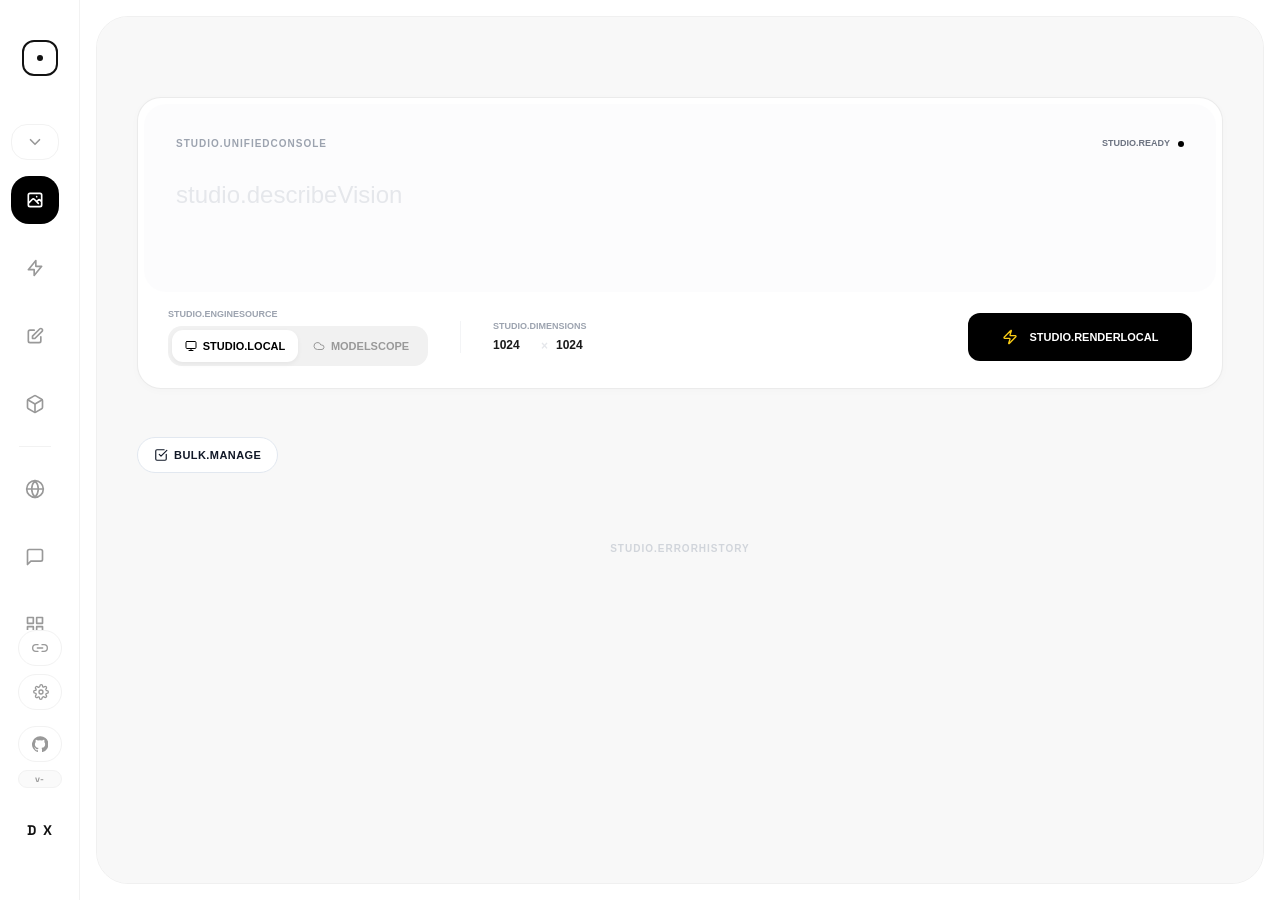
==== commit e02b7496: "发布画布性能与图片预览优化版本 2026.11.09.1" ====
--- a/static/index.html
+++ b/static/index.html
@@ -23,11 +23,11 @@
             } catch(e) {}
         })();
     </script>
-    <script src="/static/vendor/js/tailwindcss-cdn.js?v=2026.11.06.1.1793799995"></script>
-    <script src="/static/js/theme.js?v=2026.11.06.1.1793799981"></script>
-    <script src="/static/js/i18n.js?v=2026.11.06.1.1793799974"></script>
+    <script src="/static/vendor/js/tailwindcss-cdn.js?v=2026.11.09.1.1794216146"></script>
+    <script src="/static/js/theme.js?v=2026.11.09.1.1794216146"></script>
+    <script src="/static/js/i18n.js?v=2026.11.09.1.1794216146"></script>
     <style>
-        @import url('/static/vendor/css/fonts.css?v=2026.11.06.1.1793799988');
+        @import url('/static/vendor/css/fonts.css?v=2026.11.09.1.1794216146');
 
         /* 本地 Tailwind 工具类兜底：CDN 慢/未就绪时也能立刻给图标尺寸，避免首屏左侧栏空白 */
         .w-1\.5 { width: 0.375rem; }
@@ -1672,16 +1672,16 @@
         </script>
 
         <main class="stage">
-            <iframe id="frame-zimage" data-src="/static/zimage.html?v=2026.11.06.1.1793958470" class="active" scrolling="yes"></iframe>
-            <iframe id="frame-enhance" data-src="/static/enhance.html?v=2026.11.06.1.1793958470" scrolling="yes"></iframe>
-            <iframe id="frame-klein" data-src="/static/klein.html?v=2026.11.06.1.1793958470" scrolling="yes"></iframe>
-            <iframe id="frame-angle" data-src="/static/angle.html?v=2026.11.06.1.1793958470" scrolling="yes"></iframe>
-            <iframe id="frame-online" data-src="/static/online.html?v=2026.11.06.1.1793958470" scrolling="yes"></iframe>
-            <iframe id="frame-gpt-chat" data-src="/static/gpt-chat.html?v=2026.11.06.1.1793958470" scrolling="yes"></iframe>
-            <iframe id="frame-asset-manager" data-src="/static/asset-manager.html?v=2026.11.06.1.1793958470" scrolling="yes"></iframe>
-            <iframe id="frame-api-settings" data-src="/static/api-settings.html?v=2026.11.06.1.1793958470" scrolling="yes"></iframe>
-            <iframe id="frame-comfyui-settings" data-src="/static/comfyui-settings.html?v=2026.11.06.1.1793958470" scrolling="yes"></iframe>
-            <iframe id="frame-canvas" data-src="/static/canvas-list.html?v=2026.11.06.1.1793958470" scrolling="yes"></iframe>
+            <iframe id="frame-zimage" data-src="/static/zimage.html?v=2026.11.09.1.1794216612" class="active" scrolling="yes"></iframe>
+            <iframe id="frame-enhance" data-src="/static/enhance.html?v=2026.11.09.1.1794216612" scrolling="yes"></iframe>
+            <iframe id="frame-klein" data-src="/static/klein.html?v=2026.11.09.1.1794216612" scrolling="yes"></iframe>
+            <iframe id="frame-angle" data-src="/static/angle.html?v=2026.11.09.1.1794216612" scrolling="yes"></iframe>
+            <iframe id="frame-online" data-src="/static/online.html?v=2026.11.09.1.1794216612" scrolling="yes"></iframe>
+            <iframe id="frame-gpt-chat" data-src="/static/gpt-chat.html?v=2026.11.09.1.1794216612" scrolling="yes"></iframe>
+            <iframe id="frame-asset-manager" data-src="/static/asset-manager.html?v=2026.11.09.1.1794216612" scrolling="yes"></iframe>
+            <iframe id="frame-api-settings" data-src="/static/api-settings.html?v=2026.11.09.1.1794216612" scrolling="yes"></iframe>
+            <iframe id="frame-comfyui-settings" data-src="/static/comfyui-settings.html?v=2026.11.09.1.1794216612" scrolling="yes"></iframe>
+            <iframe id="frame-canvas" data-src="/static/canvas-list.html?v=2026.11.09.1.1794216612" scrolling="yes"></iframe>
 
         </main>
     </div>
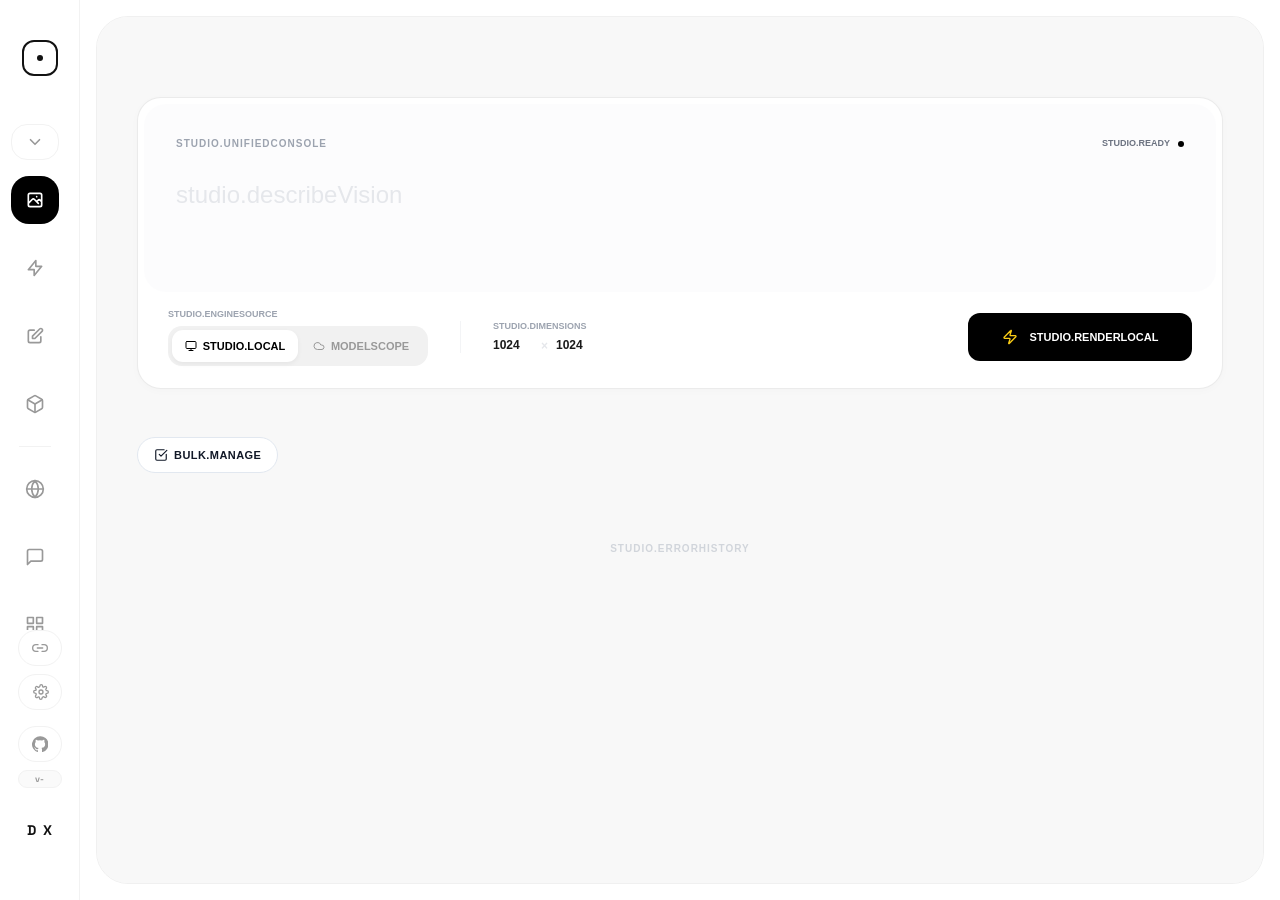
==== commit 979c2318: "发布智能画布交互与下载优化版本 2026.11.17.1" ====
--- a/static/index.html
+++ b/static/index.html
@@ -23,11 +23,11 @@
             } catch(e) {}
         })();
     </script>
-    <script src="/static/vendor/js/tailwindcss-cdn.js?v=2026.11.09.1.1794216146"></script>
-    <script src="/static/js/theme.js?v=2026.11.09.1.1794216146"></script>
-    <script src="/static/js/i18n.js?v=2026.11.09.1.1794216146"></script>
+    <script src="/static/vendor/js/tailwindcss-cdn.js?v=2026.11.17.1.1794893788"></script>
+    <script src="/static/js/theme.js?v=2026.11.17.1.1794893788"></script>
+    <script src="/static/js/i18n.js?v=2026.11.17.1.1794894627"></script>
     <style>
-        @import url('/static/vendor/css/fonts.css?v=2026.11.09.1.1794216146');
+        @import url('/static/vendor/css/fonts.css?v=2026.11.17.1.1794893788');
 
         /* 本地 Tailwind 工具类兜底：CDN 慢/未就绪时也能立刻给图标尺寸，避免首屏左侧栏空白 */
         .w-1\.5 { width: 0.375rem; }
@@ -1672,16 +1672,16 @@
         </script>
 
         <main class="stage">
-            <iframe id="frame-zimage" data-src="/static/zimage.html?v=2026.11.09.1.1794216612" class="active" scrolling="yes"></iframe>
-            <iframe id="frame-enhance" data-src="/static/enhance.html?v=2026.11.09.1.1794216612" scrolling="yes"></iframe>
-            <iframe id="frame-klein" data-src="/static/klein.html?v=2026.11.09.1.1794216612" scrolling="yes"></iframe>
-            <iframe id="frame-angle" data-src="/static/angle.html?v=2026.11.09.1.1794216612" scrolling="yes"></iframe>
-            <iframe id="frame-online" data-src="/static/online.html?v=2026.11.09.1.1794216612" scrolling="yes"></iframe>
-            <iframe id="frame-gpt-chat" data-src="/static/gpt-chat.html?v=2026.11.09.1.1794216612" scrolling="yes"></iframe>
-            <iframe id="frame-asset-manager" data-src="/static/asset-manager.html?v=2026.11.09.1.1794216612" scrolling="yes"></iframe>
-            <iframe id="frame-api-settings" data-src="/static/api-settings.html?v=2026.11.09.1.1794216612" scrolling="yes"></iframe>
-            <iframe id="frame-comfyui-settings" data-src="/static/comfyui-settings.html?v=2026.11.09.1.1794216612" scrolling="yes"></iframe>
-            <iframe id="frame-canvas" data-src="/static/canvas-list.html?v=2026.11.09.1.1794216612" scrolling="yes"></iframe>
+            <iframe id="frame-zimage" data-src="/static/zimage.html?v=2026.11.17.1.1794895262" class="active" scrolling="yes"></iframe>
+            <iframe id="frame-enhance" data-src="/static/enhance.html?v=2026.11.17.1.1794895262" scrolling="yes"></iframe>
+            <iframe id="frame-klein" data-src="/static/klein.html?v=2026.11.17.1.1794895262" scrolling="yes"></iframe>
+            <iframe id="frame-angle" data-src="/static/angle.html?v=2026.11.17.1.1794895262" scrolling="yes"></iframe>
+            <iframe id="frame-online" data-src="/static/online.html?v=2026.11.17.1.1794895262" scrolling="yes"></iframe>
+            <iframe id="frame-gpt-chat" data-src="/static/gpt-chat.html?v=2026.11.17.1.1794895262" scrolling="yes"></iframe>
+            <iframe id="frame-asset-manager" data-src="/static/asset-manager.html?v=2026.11.17.1.1794895262" scrolling="yes"></iframe>
+            <iframe id="frame-api-settings" data-src="/static/api-settings.html?v=2026.11.17.1.1794895262" scrolling="yes"></iframe>
+            <iframe id="frame-comfyui-settings" data-src="/static/comfyui-settings.html?v=2026.11.17.1.1794895262" scrolling="yes"></iframe>
+            <iframe id="frame-canvas" data-src="/static/canvas-list.html?v=2026.11.17.1.1794895262" scrolling="yes"></iframe>
 
         </main>
     </div>
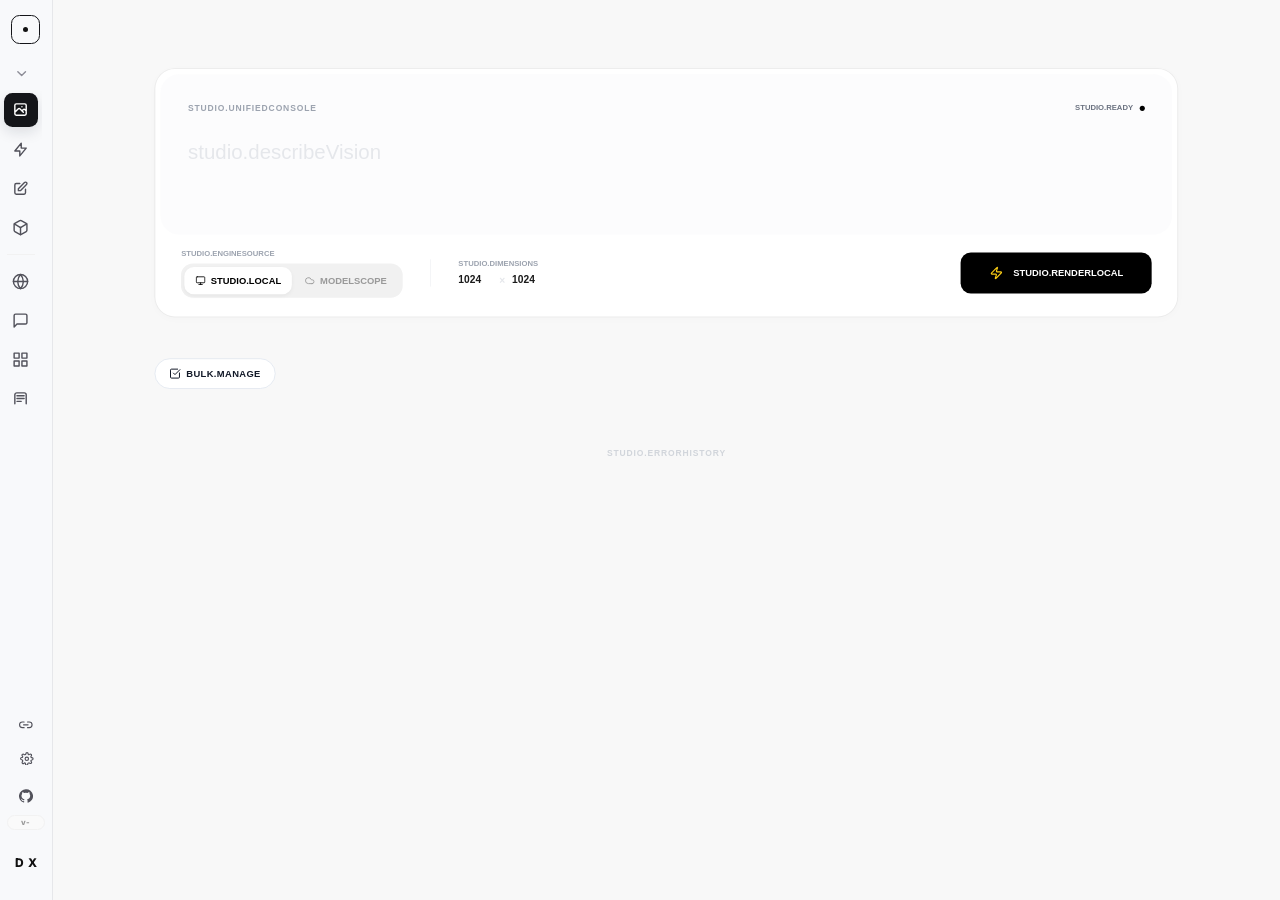
==== commit a2ba4aa5: "发布智能画布 Agent 与界面升级版本 2026.11.21.1" ====
--- a/static/index.html
+++ b/static/index.html
@@ -23,11 +23,11 @@
             } catch(e) {}
         })();
     </script>
-    <script src="/static/vendor/js/tailwindcss-cdn.js?v=2026.11.17.1.1794893788"></script>
-    <script src="/static/js/theme.js?v=2026.11.17.1.1794893788"></script>
-    <script src="/static/js/i18n.js?v=2026.11.17.1.1794894627"></script>
+    <script src="/static/vendor/js/tailwindcss-cdn.js?v=2026.11.21.1.1794902612"></script>
+    <script src="/static/js/theme.js?v=2026.11.21.1.1795234217"></script>
+    <script src="/static/js/i18n.js?v=2026.11.21.1.1794902556"></script>
     <style>
-        @import url('/static/vendor/css/fonts.css?v=2026.11.17.1.1794893788');
+        @import url('/static/vendor/css/fonts.css?v=2026.11.21.1.1794902588');
 
         /* 本地 Tailwind 工具类兜底：CDN 慢/未就绪时也能立刻给图标尺寸，避免首屏左侧栏空白 */
         .w-1\.5 { width: 0.375rem; }
@@ -66,22 +66,22 @@
 
         html.theme-dark,
         body.theme-dark {
-            --bg: #0f141d;
-            --sidebar-bg: #0f141d;
-            --stage-bg: #111722;
-            --border: #242d3b;
-            --stage-border: #2a3444;
-            --text: #e5e9f0;
-            --muted: #8f9aab;
-            --nav-hover-bg: #171d29;
-            --monitor-bg: rgba(23, 29, 41, 0.82);
+            --bg: #0e0f12;
+            --sidebar-bg: #0b0c0f;
+            --stage-bg: #0e0f12;
+            --border: rgba(255, 255, 255, 0.075);
+            --stage-border: rgba(255, 255, 255, 0.075);
+            --text: #f3f4f6;
+            --muted: #a1a1aa;
+            --nav-hover-bg: rgba(255, 255, 255, 0.065);
+            --monitor-bg: rgba(21, 22, 27, 0.9);
             --monitor-border: rgba(255, 255, 255, 0.08);
-            --monitor-shadow: rgba(0, 0, 0, 0.3);
-            --divider: rgba(255, 255, 255, 0.15);
-            --scrollbar: #334155;
-            --scrollbar-hover: #475569;
-            --author-name: #e5e9f0;
-            --social-icon: #64748b;
+            --monitor-shadow: rgba(0, 0, 0, 0.42);
+            --divider: rgba(255, 255, 255, 0.14);
+            --scrollbar: rgba(255, 255, 255, 0.16);
+            --scrollbar-hover: rgba(255, 255, 255, 0.28);
+            --author-name: #f3f4f6;
+            --social-icon: #71717a;
         }
 
         /* 极简滚动条 */
@@ -1203,7 +1203,7 @@
 
         html.theme-dark .studio-modal,
         body.theme-dark .studio-modal {
-            background:rgba(2,6,23,.56);
+            background:rgba(10,11,14,.72);
         }
 
         html.theme-dark .studio-modal-panel,
@@ -1216,16 +1216,16 @@
         body.theme-dark .studio-modal-actions,
         html.theme-dark .studio-modal-btn,
         body.theme-dark .studio-modal-btn {
-            background:#111216;
-            border-color:#25262b;
-            color:#e8e8ea;
+            background:#16171c;
+            border-color:rgba(255,255,255,.08);
+            color:#f3f4f6;
         }
 
         html.theme-dark .update-source-card,
         body.theme-dark .update-source-card {
-            background:#111216;
-            border-color:#25262b;
-            color:#e8e8ea;
+            background:#16171c;
+            border-color:rgba(255,255,255,.08);
+            color:#f3f4f6;
         }
 
         html.theme-dark .update-source-card.active,
@@ -1239,27 +1239,27 @@
         body.theme-dark .studio-modal-head,
         html.theme-dark .studio-modal-actions,
         body.theme-dark .studio-modal-actions {
-            border-color:#25262b;
+            border-color:rgba(255,255,255,.08);
         }
 
         html.theme-dark .studio-modal-copy,
         body.theme-dark .studio-modal-copy,
         html.theme-dark .connectivity-status,
         body.theme-dark .connectivity-status {
-            color:#8f9aab;
+            color:#a1a1aa;
         }
 
         html.theme-dark .update-modal-summary,
         body.theme-dark .update-modal-summary {
-            background:#0c0d10;
-            border-color:#25262b;
-            color:#9aa6b8;
+            background:#121317;
+            border-color:rgba(255,255,255,.08);
+            color:#a1a1aa;
         }
 
         html.theme-dark .update-notes-box,
         body.theme-dark .update-notes-box {
-            background:#0c0d10;
-            border-color:#25262b;
+            background:#121317;
+            border-color:rgba(255,255,255,.08);
         }
 
         html.theme-dark .update-modal-summary strong,
@@ -1270,12 +1270,12 @@
         body.theme-dark .update-source-title strong,
         html.theme-dark .connectivity-name,
         body.theme-dark .connectivity-name {
-            color:#e8e8ea;
+            color:#f3f4f6;
         }
 
         html.theme-dark .update-notes-list,
         body.theme-dark .update-notes-list {
-            color:#cbd5e1;
+            color:#d4d4d8;
         }
 
         html.theme-dark .update-notes-version,
@@ -1284,14 +1284,14 @@
         body.theme-dark .update-notes-empty,
         html.theme-dark .update-source-title span,
         body.theme-dark .update-source-title span {
-            color:#8f9aab;
+            color:#a1a1aa;
         }
 
         html.theme-dark .studio-modal-btn.primary,
         body.theme-dark .studio-modal-btn.primary {
-            background:#d8dee9;
-            border-color:#d8dee9;
-            color:#10141d;
+            background:#f4f4f6;
+            border-color:#f4f4f6;
+            color:#0e0f12;
         }
 
         html.theme-dark #connectivity-test-btn,
@@ -1468,6 +1468,7 @@
             max-width: 42px;
         }
     </style>
+    <link rel="stylesheet" href="/static/css/studio-unified.css?v=2026.11.21.1.1795234213">
 </head>
 
 <body>
@@ -1672,16 +1673,16 @@
         </script>
 
         <main class="stage">
-            <iframe id="frame-zimage" data-src="/static/zimage.html?v=2026.11.17.1.1794895262" class="active" scrolling="yes"></iframe>
-            <iframe id="frame-enhance" data-src="/static/enhance.html?v=2026.11.17.1.1794895262" scrolling="yes"></iframe>
-            <iframe id="frame-klein" data-src="/static/klein.html?v=2026.11.17.1.1794895262" scrolling="yes"></iframe>
-            <iframe id="frame-angle" data-src="/static/angle.html?v=2026.11.17.1.1794895262" scrolling="yes"></iframe>
-            <iframe id="frame-online" data-src="/static/online.html?v=2026.11.17.1.1794895262" scrolling="yes"></iframe>
-            <iframe id="frame-gpt-chat" data-src="/static/gpt-chat.html?v=2026.11.17.1.1794895262" scrolling="yes"></iframe>
-            <iframe id="frame-asset-manager" data-src="/static/asset-manager.html?v=2026.11.17.1.1794895262" scrolling="yes"></iframe>
-            <iframe id="frame-api-settings" data-src="/static/api-settings.html?v=2026.11.17.1.1794895262" scrolling="yes"></iframe>
-            <iframe id="frame-comfyui-settings" data-src="/static/comfyui-settings.html?v=2026.11.17.1.1794895262" scrolling="yes"></iframe>
-            <iframe id="frame-canvas" data-src="/static/canvas-list.html?v=2026.11.17.1.1794895262" scrolling="yes"></iframe>
+            <iframe id="frame-zimage" data-src="/static/zimage.html?v=2026.11.21.1.1795243175" class="active" scrolling="yes"></iframe>
+            <iframe id="frame-enhance" data-src="/static/enhance.html?v=2026.11.21.1.1795243175" scrolling="yes"></iframe>
+            <iframe id="frame-klein" data-src="/static/klein.html?v=2026.11.21.1.1795243175" scrolling="yes"></iframe>
+            <iframe id="frame-angle" data-src="/static/angle.html?v=2026.11.21.1.1795243175" scrolling="yes"></iframe>
+            <iframe id="frame-online" data-src="/static/online.html?v=2026.11.21.1.1795243175" scrolling="yes"></iframe>
+            <iframe id="frame-gpt-chat" data-src="/static/gpt-chat.html?v=2026.11.21.1.1795243175" scrolling="yes"></iframe>
+            <iframe id="frame-asset-manager" data-src="/static/asset-manager.html?v=2026.11.21.1.1795243175" scrolling="yes"></iframe>
+            <iframe id="frame-api-settings" data-src="/static/api-settings.html?v=2026.11.21.1.1795243175" scrolling="yes"></iframe>
+            <iframe id="frame-comfyui-settings" data-src="/static/comfyui-settings.html?v=2026.11.21.1.1795243175" scrolling="yes"></iframe>
+            <iframe id="frame-canvas" data-src="/static/canvas-list.html?v=2026.11.21.1.1795243175" scrolling="yes"></iframe>
 
         </main>
     </div>
@@ -1967,7 +1968,7 @@
                     if (iframe && iframe.contentWindow) {
                         iframe.contentWindow.postMessage(data, '*');
                     }
-                } else if (data.type === 'asset_library_updated') {
+                } else if (data.type === 'asset_library_updated' || data.type === 'canvas_task_updated') {
                     document.querySelectorAll('iframe').forEach(iframe => {
                         if (iframe && iframe.contentWindow) iframe.contentWindow.postMessage(data, '*');
                     });
--- a/static/css/studio-unified.css
+++ b/static/css/studio-unified.css
@@ -0,0 +1,1253 @@
+/* ==========================================================================
+   LibTV Studio Unified Design System — Applied Across All AI Studio Pages
+   Unifies: Outer Shell (index.html), Project Workspace (canvas-list),
+   Smart Infinite Canvas (smart-canvas), GPT Chat, Asset Library,
+   Local & Online Generators (zimage / enhance / klein / angle / online),
+   and Settings (api-settings / comfyui-settings).
+   ========================================================================== */
+
+:root {
+    --lib-font-sans: -apple-system, BlinkMacSystemFont, "SF Pro Text", "PingFang SC", "Hiragino Sans GB", "Inter", "Microsoft YaHei", sans-serif;
+    --lib-ease: cubic-bezier(0.22, 1, 0.36, 1);
+
+    /* Daylight Studio Tokens */
+    --lib-bg-root: #f4f5f7;
+    --lib-bg-rail: #f8f9fb;
+    --lib-bg-panel: rgba(255, 255, 255, 0.94);
+    --lib-bg-card: #ffffff;
+    --lib-bg-soft: #f1f3f6;
+    --lib-bg-hover: rgba(15, 23, 42, 0.055);
+    --lib-border: rgba(15, 23, 42, 0.08);
+    --lib-border-strong: rgba(15, 23, 42, 0.16);
+    --lib-text: #141519;
+    --lib-text-sub: #52525b;
+    --lib-text-muted: #8e8e98;
+    --lib-cta-bg: #141519;
+    --lib-cta-fg: #ffffff;
+    --lib-accent: #0284c7;
+    --lib-grid-dot: rgba(15, 23, 42, 0.09);
+}
+
+html.theme-dark,
+html.studio-theme-dark,
+body.theme-dark,
+body.studio-theme-dark {
+    /* LibTV Obsidian Studio Tokens */
+    --lib-bg-root: #0e0f12;
+    --lib-bg-rail: #0b0c0f;
+    --lib-bg-panel: rgba(21, 22, 27, 0.94);
+    --lib-bg-card: #16171c;
+    --lib-bg-soft: #1e2026;
+    --lib-bg-hover: rgba(255, 255, 255, 0.065);
+    --lib-border: rgba(255, 255, 255, 0.075);
+    --lib-border-strong: rgba(255, 255, 255, 0.15);
+    --lib-text: #f3f4f6;
+    --lib-text-sub: #a1a1aa;
+    --lib-text-muted: #71717a;
+    --lib-cta-bg: #f4f4f6;
+    --lib-cta-fg: #0e0f12;
+    --lib-accent: #38bdf8;
+    --lib-grid-dot: rgba(255, 255, 255, 0.055);
+}
+
+/* --- 1. Global Typography & Ultra-Slim Scrollbars --- */
+body {
+    font-family: var(--lib-font-sans) !important;
+    -webkit-font-smoothing: antialiased;
+    -moz-osx-font-smoothing: grayscale;
+}
+
+*::-webkit-scrollbar {
+    width: 6px !important;
+    height: 6px !important;
+}
+
+html.theme-dark *::-webkit-scrollbar-thumb,
+html.studio-theme-dark *::-webkit-scrollbar-thumb {
+    background-color: rgba(255, 255, 255, 0.16) !important;
+    border: 1px solid transparent !important;
+    border-radius: 999px !important;
+}
+
+html.theme-dark *::-webkit-scrollbar-thumb:hover,
+html.studio-theme-dark *::-webkit-scrollbar-thumb:hover {
+    background-color: rgba(255, 255, 255, 0.28) !important;
+}
+
+/* --- 2. Outer Studio Shell (`index.html` — LibTV Slim Rail & Full-Bleed Stage) --- */
+.app-shell {
+    background: var(--lib-bg-root) !important;
+}
+
+.app-shell > .sidebar {
+    width: 62px !important;
+    min-width: 62px !important;
+    padding: 18px 0 14px !important;
+    background: var(--lib-bg-rail) !important;
+    border-right: 1px solid var(--lib-border) !important;
+}
+
+.app-shell > .sidebar:hover,
+.app-shell > .sidebar.is-pinned {
+    width: 204px !important;
+}
+
+.app-shell > .sidebar .mb-12 {
+    margin-bottom: 18px !important;
+}
+
+.app-shell > .sidebar .logo-ring {
+    width: 34px !important;
+    height: 34px !important;
+    border-radius: 10px !important;
+    border-width: 1.75px !important;
+    border-color: var(--lib-text) !important;
+}
+
+.app-shell > .sidebar .nav-item {
+    width: 40px !important;
+    height: 40px !important;
+    flex: 0 0 40px !important;
+    margin: 3px 0 !important;
+    padding-left: 10px !important;
+    border-radius: 10px !important;
+    color: var(--lib-text-sub) !important;
+}
+
+.app-shell > .sidebar .nav-fold-toggle {
+    width: 40px !important;
+    height: 32px !important;
+    flex: 0 0 32px !important;
+    margin: 0 0 4px !important;
+    padding-left: 11px !important;
+    border-radius: 9px !important;
+    border-color: transparent !important;
+    color: var(--lib-text-muted) !important;
+}
+
+.app-shell > .sidebar:hover .nav-item,
+.app-shell > .sidebar.is-pinned .nav-item,
+.app-shell > .sidebar:hover .nav-fold-toggle,
+.app-shell > .sidebar.is-pinned .nav-fold-toggle {
+    width: 180px !important;
+}
+
+.app-shell > .sidebar .nav-text {
+    margin-left: 12px !important;
+    font-size: 13px !important;
+    font-weight: 550 !important;
+}
+
+.app-shell > .sidebar .nav-item:hover,
+.app-shell > .sidebar .nav-fold-toggle:hover {
+    background: var(--lib-bg-hover) !important;
+    color: var(--lib-text) !important;
+}
+
+html.theme-dark .app-shell > .sidebar .nav-item.active,
+html.studio-theme-dark .app-shell > .sidebar .nav-item.active {
+    background: rgba(255, 255, 255, 0.1) !important;
+    color: #ffffff !important;
+    box-shadow: inset 0 1px 0 rgba(255, 255, 255, 0.1) !important;
+}
+
+html:not(.theme-dark):not(.studio-theme-dark) .app-shell > .sidebar .nav-item.active {
+    background: #141519 !important;
+    color: #ffffff !important;
+    box-shadow: 0 6px 16px rgba(15, 23, 42, 0.12) !important;
+}
+
+.app-shell > .sidebar .side-actions {
+    gap: 5px !important;
+    margin-bottom: 8px !important;
+}
+
+.app-shell > .sidebar .side-pill {
+    width: 40px !important;
+    height: 34px !important;
+    border-radius: 9px !important;
+    border-color: transparent !important;
+    color: var(--lib-text-sub) !important;
+}
+
+.app-shell > .sidebar:hover .side-pill,
+.app-shell > .sidebar.is-pinned .side-pill {
+    width: 180px !important;
+}
+
+.app-shell > .sidebar .side-pill:hover {
+    background: var(--lib-bg-hover) !important;
+    color: var(--lib-text) !important;
+}
+
+html.theme-dark .app-shell > .sidebar .side-pill.active,
+html.studio-theme-dark .app-shell > .sidebar .side-pill.active {
+    background: rgba(255, 255, 255, 0.1) !important;
+    color: #ffffff !important;
+    border-color: rgba(255, 255, 255, 0.12) !important;
+}
+
+/* Seamless LibTV Full-Bleed Workspace Stage (removes chunky outer frame & rounded corners) */
+.app-shell > .stage {
+    margin: 0 !important;
+    border-radius: 0 !important;
+    border: none !important;
+    background: var(--lib-bg-root) !important;
+    box-shadow: none !important;
+}
+
+/* --- 3. Smart Infinite Canvas (`smart-canvas.html` — LibTV Obsidian Header, Nodes & Composer) --- */
+html.theme-dark .shell,
+html.studio-theme-dark .shell {
+    --page: #0e0f12 !important;
+    --grid: rgba(255, 255, 255, 0.055) !important;
+    --panel: rgba(21, 22, 27, 0.94) !important;
+    --card: #17181e !important;
+    --text: #f3f4f6 !important;
+    --muted: #a1a1aa !important;
+    --faint: #71717a !important;
+    --line: rgba(255, 255, 255, 0.08) !important;
+    --soft: #1e2026 !important;
+    --shadow: rgba(0, 0, 0, 0.48) !important;
+    --strong: #f4f4f6 !important;
+    --strong-text: #0e0f12 !important;
+    background-color: #0e0f12 !important;
+}
+
+html.theme-dark .shell::before,
+html.studio-theme-dark .shell::before {
+    background: radial-gradient(960px 440px at 50% -12%, rgba(255, 255, 255, 0.035), transparent 70%) !important;
+}
+
+/* Unified Compact 34px LibTV Top Bar in Smart Canvas */
+.smart-back,
+.smart-log-toggle,
+.smart-shortcut-toggle,
+.smart-workflow-toggle,
+.asset-toggle {
+    top: 14px !important;
+    height: 34px !important;
+    border-radius: 10px !important;
+    font-size: 12px !important;
+    font-weight: 600 !important;
+    box-shadow: 0 8px 22px rgba(0, 0, 0, 0.24) !important;
+}
+
+.smart-back {
+    left: 16px !important;
+    padding: 0 12px !important;
+}
+
+.smart-title {
+    left: 262px !important;
+    top: 22px !important;
+    font-size: 12.5px !important;
+    font-weight: 600 !important;
+    color: var(--lib-text-sub) !important;
+    max-width: min(320px, calc(100vw - 640px)) !important;
+}
+
+@media (max-width: 1120px) {
+    .smart-title {
+        display: none !important;
+    }
+}
+
+.asset-toggle {
+    right: 16px !important;
+    width: auto !important;
+    min-width: 82px !important;
+    padding: 0 12px !important;
+}
+
+.smart-log-toggle {
+    right: 106px !important;
+    width: auto !important;
+    min-width: 76px !important;
+    padding: 0 12px !important;
+}
+
+.smart-shortcut-toggle {
+    right: 190px !important;
+    width: auto !important;
+    min-width: 82px !important;
+    padding: 0 12px !important;
+}
+
+.smart-workflow-toggle {
+    right: 280px !important;
+    width: auto !important;
+    min-width: 82px !important;
+    padding: 0 12px !important;
+}
+
+@media (max-width: 900px) {
+    .asset-toggle { right: 12px !important; min-width: 36px !important; padding: 0 8px !important; }
+    .smart-log-toggle { right: 54px !important; min-width: 36px !important; padding: 0 8px !important; }
+    .smart-shortcut-toggle { right: 96px !important; min-width: 36px !important; padding: 0 8px !important; }
+    .smart-workflow-toggle { right: 138px !important; min-width: 36px !important; padding: 0 8px !important; }
+}
+
+html.theme-dark .smart-back,
+html.theme-dark .smart-log-toggle,
+html.theme-dark .smart-shortcut-toggle,
+html.theme-dark .smart-workflow-toggle,
+html.theme-dark .asset-toggle,
+html.studio-theme-dark .smart-back,
+html.studio-theme-dark .smart-log-toggle,
+html.studio-theme-dark .smart-shortcut-toggle,
+html.studio-theme-dark .smart-workflow-toggle,
+html.studio-theme-dark .asset-toggle {
+    background: rgba(22, 23, 28, 0.9) !important;
+    border: 1px solid rgba(255, 255, 255, 0.08) !important;
+    color: #e4e4e7 !important;
+}
+
+html.theme-dark .smart-back:hover,
+html.theme-dark .smart-log-toggle:hover,
+html.theme-dark .smart-shortcut-toggle:hover,
+html.theme-dark .smart-workflow-toggle:hover,
+html.theme-dark .asset-toggle:hover {
+    background: rgba(30, 31, 38, 0.96) !important;
+    border-color: rgba(255, 255, 255, 0.18) !important;
+    color: #ffffff !important;
+}
+
+.asset-panel,
+.workflow-transfer-panel,
+.smart-log-panel {
+    top: 56px !important;
+    border-radius: 16px !important;
+}
+
+/* Selected Node Top Floating Action Menu & Bottom Composer Card (LibTV Obsidian Match) */
+html.theme-dark .smart-node-floating-menu,
+html.studio-theme-dark .smart-node-floating-menu {
+    background: rgba(21, 22, 27, 0.95) !important;
+    border: 1px solid rgba(255, 255, 255, 0.09) !important;
+    border-radius: 12px !important;
+    box-shadow: 0 14px 36px rgba(0, 0, 0, 0.52) !important;
+}
+
+html.theme-dark .composer-card,
+html.studio-theme-dark .composer-card {
+    background: rgba(21, 22, 27, 0.97) !important;
+    border: 1px solid rgba(255, 255, 255, 0.085) !important;
+    border-radius: 18px !important;
+    box-shadow: 0 1px 0 rgba(255, 255, 255, 0.05) inset, 0 28px 64px rgba(0, 0, 0, 0.56) !important;
+}
+
+html.theme-dark .composer-card .prompt-input,
+html.studio-theme-dark .composer-card .prompt-input {
+    background: #131418 !important;
+    border: 1px solid rgba(255, 255, 255, 0.06) !important;
+    border-radius: 12px !important;
+    color: #f3f4f6 !important;
+}
+
+html.theme-dark .composer-card .prompt-input:focus,
+html.studio-theme-dark .composer-card .prompt-input:focus {
+    border-color: rgba(255, 255, 255, 0.18) !important;
+    box-shadow: none !important;
+}
+
+html.theme-dark .composer-card .mention-image-token,
+html.studio-theme-dark .composer-card .mention-image-token {
+    background: rgba(255, 255, 255, 0.09) !important;
+    border: 1px solid rgba(255, 255, 255, 0.12) !important;
+    border-radius: 6px !important;
+    color: #f4f4f5 !important;
+}
+
+html.theme-dark .composer-card .run-btn,
+html.studio-theme-dark .composer-card .run-btn {
+    background: #f4f4f6 !important;
+    color: #0e0f12 !important;
+    border-radius: 999px !important;
+    font-weight: 700 !important;
+}
+
+html.theme-dark .composer-card .run-btn:hover,
+html.studio-theme-dark .composer-card .run-btn:hover {
+    background: #ffffff !important;
+}
+
+.composer-icon-btn.is-copied {
+    color: #34d399 !important;
+    border-color: rgba(52, 211, 153, 0.3) !important;
+    background: rgba(16, 185, 129, 0.12) !important;
+}
+
+/* --- 4. Project Workspace (`canvas-list.html` — LibTV Obsidian Board & Cards) --- */
+html.theme-dark .workspace,
+html.studio-theme-dark .workspace {
+    --page: #0e0f12;
+    --grid: rgba(255, 255, 255, 0.055);
+    --panel: rgba(18, 19, 23, 0.96);
+    --panel-solid: #131418;
+    --card: rgba(23, 24, 30, 0.98);
+    --card-solid: #17181e;
+    --soft: #1f2027;
+    --soft-2: #272830;
+    --line: rgba(255, 255, 255, 0.075);
+    --line-2: rgba(255, 255, 255, 0.16);
+    --text: #f3f4f6;
+    --muted: #a1a1aa;
+    --faint: #71717a;
+    --strong: #f4f4f6;
+    --strong-text: #0e0f12;
+    background: #0e0f12 !important;
+}
+
+html.theme-dark .ws-sidebar,
+html.studio-theme-dark .ws-sidebar {
+    background: #111216 !important;
+    border-right: 1px solid rgba(255, 255, 255, 0.065) !important;
+}
+
+html.theme-dark .ws-topbar,
+html.studio-theme-dark .ws-topbar {
+    background: rgba(16, 17, 21, 0.88) !important;
+    border-bottom: 1px solid rgba(255, 255, 255, 0.065) !important;
+}
+
+html.theme-dark .ws-card,
+html.studio-theme-dark .ws-card {
+    background: #17181e !important;
+    border: 1px solid rgba(255, 255, 255, 0.075) !important;
+    border-radius: 14px !important;
+    box-shadow: 0 12px 32px rgba(0, 0, 0, 0.34) !important;
+}
+
+html.theme-dark .ws-card:hover,
+html.studio-theme-dark .ws-card:hover {
+    border-color: rgba(255, 255, 255, 0.2) !important;
+    background: #1c1d24 !important;
+}
+
+html.theme-dark .ws-project-row.active,
+html.studio-theme-dark .ws-project-row.active {
+    background: rgba(255, 255, 255, 0.1) !important;
+}
+
+html.theme-dark .ws-project-row.active .ws-project-name,
+html.theme-dark .ws-project-row.active .ws-project-icon,
+html.theme-dark .ws-project-row.active .ws-project-count,
+html.studio-theme-dark .ws-project-row.active .ws-project-name,
+html.studio-theme-dark .ws-project-row.active .ws-project-icon,
+html.studio-theme-dark .ws-project-row.active .ws-project-count {
+    color: #ffffff !important;
+}
+
+html.theme-dark .ws-project-row.active .ws-project-count,
+html.studio-theme-dark .ws-project-row.active .ws-project-count {
+    background: rgba(255, 255, 255, 0.12) !important;
+}
+
+html.theme-dark .ws-primary-btn,
+html.studio-theme-dark .ws-primary-btn {
+    background: #f4f4f6 !important;
+    color: #0e0f12 !important;
+    border-radius: 9px !important;
+    font-weight: 700 !important;
+}
+
+/* --- 5. Studio Inner Pages Unified LibTV Polish (`gpt-chat`, `zimage`, `enhance`, `klein`, `angle`, `online`, `asset-manager`, `api-settings`, `comfyui-settings`) --- */
+html.theme-dark,
+html.studio-theme-dark,
+html.theme-dark body:not(.shell-body),
+html.studio-theme-dark body:not(.shell-body),
+body.theme-dark,
+body.studio-theme-dark {
+    background-color: #0e0f12 !important;
+    color: #f3f4f6 !important;
+}
+
+/* Generator & Tool Cards */
+html.studio-theme-dark body .console-card,
+html.studio-theme-dark body .work-panel,
+html.studio-theme-dark body .tool-panel,
+html.studio-theme-dark body .control-panel,
+html.studio-theme-dark body .engine-panel,
+html.studio-theme-dark body .result-frame,
+html.studio-theme-dark body .masonry-item,
+html.studio-theme-dark body .upload-item,
+html.studio-theme-dark body .nano-input,
+html.studio-theme-dark body .setting-row,
+html.studio-theme-dark body #compareContainer,
+html.studio-theme-dark body #compareContainerKlein {
+    background-color: #16171c !important;
+    border: 1px solid rgba(255, 255, 255, 0.08) !important;
+    border-radius: 16px !important;
+    box-shadow: inset 0 1px 0 rgba(255, 255, 255, 0.04), 0 14px 36px rgba(0, 0, 0, 0.36) !important;
+    color: #f3f4f6 !important;
+}
+
+html.studio-theme-dark body .upload-item {
+    border-style: dashed !important;
+    border-color: rgba(255, 255, 255, 0.14) !important;
+    background-color: #131419 !important;
+}
+
+html.studio-theme-dark body .upload-item:hover,
+html.studio-theme-dark body .upload-item.drag-over,
+html.studio-theme-dark body .masonry-item:hover,
+html.studio-theme-dark body .console-card:focus-within {
+    border-color: rgba(255, 255, 255, 0.22) !important;
+}
+
+/* Segmented Mode Switchers, Pills & Inputs Across Generator Pages */
+html.studio-theme-dark body .mode-switcher,
+html.studio-theme-dark body .engine-switch,
+html.studio-theme-dark body .provider-switch,
+html.studio-theme-dark body .model-pill,
+html.studio-theme-dark body .ratio-grid,
+html.studio-theme-dark body .resolution-toggle,
+html.studio-theme-dark body .select-shell,
+html.studio-theme-dark body .mode-switch,
+html.studio-theme-dark body .mini-ratio {
+    background-color: #121317 !important;
+    border: 1px solid rgba(255, 255, 255, 0.08) !important;
+    box-shadow: none !important;
+}
+
+html.studio-theme-dark body .size-select,
+html.studio-theme-dark body .size-custom,
+html.studio-theme-dark body .size-fit-btn,
+html.studio-theme-dark body .pfield-input,
+html.studio-theme-dark body .pfield-textarea,
+html.studio-theme-dark body .pfield-select {
+    background-color: #121317 !important;
+    border: 1px solid rgba(255, 255, 255, 0.09) !important;
+    border-radius: 10px !important;
+    color: #f3f4f6 !important;
+}
+
+html.studio-theme-dark body .size-select:focus,
+html.studio-theme-dark body .size-custom:focus,
+html.studio-theme-dark body .pfield-input:focus,
+html.studio-theme-dark body .pfield-textarea:focus,
+html.studio-theme-dark body .pfield-select:focus {
+    border-color: rgba(255, 255, 255, 0.24) !important;
+}
+
+html.studio-theme-dark body .mode-badge,
+html.studio-theme-dark body .builtin-badge {
+    background: rgba(255, 255, 255, 0.08) !important;
+    border: 1px solid rgba(255, 255, 255, 0.1) !important;
+    color: #d4d4d8 !important;
+}
+
+/* Primary Action Buttons Across All Tool Pages */
+html.studio-theme-dark body .glass-btn,
+html.studio-theme-dark body .btn-render,
+html.studio-theme-dark body .gen-btn,
+html.studio-theme-dark body .primary-btn,
+html.studio-theme-dark body .action-btn.save-btn {
+    background: #f4f4f6 !important;
+    border-color: #f4f4f6 !important;
+    color: #0e0f12 !important;
+    border-radius: 12px !important;
+    font-weight: 700 !important;
+}
+
+html.studio-theme-dark body .glass-btn:hover,
+html.studio-theme-dark body .btn-render:hover,
+html.studio-theme-dark body .gen-btn:hover,
+html.studio-theme-dark body .primary-btn:hover,
+html.studio-theme-dark body .action-btn.save-btn:hover {
+    background: #ffffff !important;
+    border-color: #ffffff !important;
+    color: #09090b !important;
+}
+
+/* GPT Chat Inner Page Unified with Smart Canvas Agent */
+html.studio-theme-dark body .chat-shell,
+html.studio-theme-dark body .messages {
+    background: #0e0f12 !important;
+}
+
+html.studio-theme-dark body .topbar {
+    background: rgba(14, 15, 18, 0.9) !important;
+    border-bottom: 1px solid rgba(255, 255, 255, 0.07) !important;
+}
+
+html.studio-theme-dark body .composer-wrap {
+    background: linear-gradient(to top, #0e0f12 82%, rgba(14, 15, 18, 0)) !important;
+}
+
+html.studio-theme-dark body .chat-shell .composer {
+    background: #16171c !important;
+    border: 1px solid rgba(255, 255, 255, 0.085) !important;
+    border-radius: 18px !important;
+    box-shadow: inset 0 1px 0 rgba(255, 255, 255, 0.04), 0 20px 48px rgba(0, 0, 0, 0.45) !important;
+}
+
+html.studio-theme-dark body .chat-shell .composer-body {
+    background: #121317 !important;
+    border: 1px solid rgba(255, 255, 255, 0.07) !important;
+    border-radius: 13px !important;
+}
+
+html.studio-theme-dark body .bubble.user {
+    background: #232429 !important;
+    border: 1px solid rgba(255, 255, 255, 0.07) !important;
+    color: #f4f4f5 !important;
+    border-radius: 14px !important;
+}
+
+html.studio-theme-dark body .bubble.assistant {
+    background: #16171c !important;
+    border: 1px solid rgba(255, 255, 255, 0.075) !important;
+    color: #e4e4e7 !important;
+    border-radius: 14px !important;
+}
+
+/* Asset Manager, API Settings & ComfyUI Settings Panels */
+html.theme-dark .asset-page,
+html.studio-theme-dark .asset-page {
+    background: #0e0f12 !important;
+}
+
+html.theme-dark .asset-page .asset-panel,
+html.studio-theme-dark .asset-page .asset-panel,
+html.theme-dark .asset-tabs,
+html.studio-theme-dark .asset-tabs {
+    background: #16171c !important;
+    border-color: rgba(255, 255, 255, 0.08) !important;
+    box-shadow: 0 12px 32px rgba(0, 0, 0, 0.34) !important;
+}
+
+html.theme-dark .asset-page .panel-head,
+html.studio-theme-dark .asset-page .panel-head {
+    border-bottom-color: rgba(255, 255, 255, 0.07) !important;
+}
+
+html.studio-theme-dark .page .sidebar,
+html.studio-theme-dark .page .side-card,
+html.studio-theme-dark .page .content-head,
+html.studio-theme-dark .page .graph-card,
+html.studio-theme-dark .page .editor-card,
+html.studio-theme-dark .page .section-card {
+    background: #16171c !important;
+    border-color: rgba(255, 255, 255, 0.08) !important;
+    border-radius: 16px !important;
+    box-shadow: inset 0 1px 0 rgba(255, 255, 255, 0.035), 0 12px 32px rgba(0, 0, 0, 0.32) !important;
+}
+
+/* Lightbox Overlay Across All Pages */
+html.theme-dark #lightbox,
+html.studio-theme-dark #lightbox,
+html.theme-dark .gallery-lightbox,
+html.studio-theme-dark .gallery-lightbox {
+    background: rgba(10, 11, 14, 0.94) !important;
+}
+
+/* --- 6. API Settings Quick Connect Wizard & Enhanced Model Picker (LibTV Studio Style) --- */
+.dx-os-banner {
+    display: none !important;
+}
+
+.qc-card {
+    margin: 0 0 24px;
+    border-radius: 18px;
+    border: 1px solid var(--lib-border);
+    background: var(--lib-bg-card);
+    box-shadow: 0 12px 30px rgba(15, 23, 42, 0.06);
+    overflow: hidden;
+    transition: border-color 0.16s ease, box-shadow 0.16s ease;
+}
+
+html.theme-dark .qc-card,
+html.studio-theme-dark .qc-card,
+body.studio-theme-dark .qc-card {
+    background: #16171c !important;
+    border-color: rgba(255, 255, 255, 0.085) !important;
+    box-shadow: inset 0 1px 0 rgba(255, 255, 255, 0.04), 0 16px 38px rgba(0, 0, 0, 0.34) !important;
+}
+
+.qc-head {
+    display: flex;
+    align-items: center;
+    justify-content: space-between;
+    gap: 14px;
+    padding: 14px 20px;
+    border-bottom: 1px solid var(--lib-border);
+    flex-wrap: wrap;
+}
+
+.qc-card.is-collapsed .qc-head {
+    border-bottom-color: transparent;
+}
+
+.qc-head-left {
+    display: flex;
+    align-items: center;
+    gap: 10px;
+    flex-wrap: wrap;
+    min-width: 0;
+}
+
+.qc-badge {
+    height: 24px;
+    padding: 0 9px;
+    border-radius: 999px;
+    background: var(--lib-cta-bg);
+    color: var(--lib-cta-fg);
+    display: inline-flex;
+    align-items: center;
+    gap: 5px;
+    font-size: 11.5px;
+    font-weight: 800;
+    letter-spacing: 0.01em;
+    flex: 0 0 auto;
+}
+
+.qc-head-sub {
+    color: var(--lib-text-sub);
+    font-size: 12px;
+    font-weight: 600;
+    line-height: 1.45;
+}
+
+.qc-tabs {
+    display: inline-flex;
+    align-items: center;
+    gap: 4px;
+    padding: 3px;
+    border-radius: 10px;
+    background: var(--lib-bg-soft);
+    border: 1px solid var(--lib-border);
+}
+
+html.theme-dark .qc-tabs,
+html.studio-theme-dark .qc-tabs,
+body.studio-theme-dark .qc-tabs {
+    background: #121317 !important;
+    border-color: rgba(255, 255, 255, 0.075) !important;
+}
+
+.qc-tab {
+    height: 28px;
+    padding: 0 12px;
+    border-radius: 7px;
+    font-size: 12px;
+    font-weight: 750;
+    color: var(--lib-text-sub);
+    transition: all 0.14s ease;
+    white-space: nowrap;
+}
+
+.qc-tab:hover {
+    color: var(--lib-text);
+}
+
+.qc-tab.active {
+    background: var(--lib-bg-card);
+    color: var(--lib-text);
+    box-shadow: 0 1px 3px rgba(15, 23, 42, 0.08);
+}
+
+html.theme-dark .qc-tab.active,
+html.studio-theme-dark .qc-tab.active,
+body.studio-theme-dark .qc-tab.active {
+    background: #22232b !important;
+    color: #ffffff !important;
+    box-shadow: inset 0 1px 0 rgba(255, 255, 255, 0.07) !important;
+}
+
+.qc-collapse-btn {
+    width: 28px;
+    height: 28px;
+    border-radius: 7px;
+    display: inline-flex;
+    align-items: center;
+    justify-content: center;
+    color: var(--lib-text-sub);
+    transition: background 0.14s ease, color 0.14s ease;
+}
+
+.qc-collapse-btn:hover {
+    background: var(--lib-bg-hover);
+    color: var(--lib-text);
+}
+
+.qc-collapse-btn svg {
+    transition: transform 0.18s ease;
+}
+
+.qc-card.is-collapsed .qc-collapse-btn svg {
+    transform: rotate(180deg);
+}
+
+.qc-pane {
+    padding: 16px 20px 18px;
+    display: flex;
+    flex-direction: column;
+    gap: 12px;
+}
+
+.qc-pane[hidden],
+.qc-card.is-collapsed .qc-pane {
+    display: none !important;
+}
+
+.qc-paste-box textarea {
+    width: 100%;
+    min-height: 54px;
+    padding: 10px 13px;
+    border-radius: 12px;
+    border: 1px dashed var(--lib-border-strong);
+    background: var(--lib-bg-soft);
+    color: var(--lib-text);
+    font-size: 12.5px;
+    line-height: 1.5;
+    font-weight: 550;
+    resize: vertical;
+    outline: none;
+    transition: border-color 0.15s ease, background 0.15s ease;
+}
+
+html.theme-dark .qc-paste-box textarea,
+html.studio-theme-dark .qc-paste-box textarea,
+body.studio-theme-dark .qc-paste-box textarea {
+    background: #121317 !important;
+    border-color: rgba(255, 255, 255, 0.14) !important;
+    color: #f3f4f6 !important;
+}
+
+.qc-paste-box textarea:focus {
+    border-style: solid;
+    border-color: var(--lib-text);
+}
+
+.qc-relay-grid {
+    display: grid;
+    grid-template-columns: minmax(200px, 1.35fr) minmax(180px, 1.15fr) minmax(130px, 0.8fr) auto;
+    gap: 10px;
+    align-items: end;
+}
+
+@media (max-width: 960px) {
+    .qc-relay-grid {
+        grid-template-columns: 1fr 1fr;
+    }
+    .qc-relay-act {
+        grid-column: 1 / -1;
+    }
+    .qc-relay-act .qc-primary-btn {
+        width: 100%;
+    }
+}
+
+@media (max-width: 600px) {
+    .qc-relay-grid {
+        grid-template-columns: 1fr;
+    }
+}
+
+.qc-field {
+    display: flex;
+    flex-direction: column;
+    gap: 5px;
+    min-width: 0;
+}
+
+.qc-field > span {
+    font-size: 11px;
+    font-weight: 750;
+    color: var(--lib-text-sub);
+}
+
+.qc-field > input,
+.qc-official-input-row > input {
+    width: 100%;
+    height: 38px;
+    padding: 0 12px;
+    border-radius: 10px;
+    border: 1px solid var(--lib-border-strong);
+    background: #ffffff;
+    color: var(--lib-text);
+    font-size: 12.5px;
+    font-weight: 650;
+    outline: none;
+    transition: border-color 0.15s ease, box-shadow 0.15s ease;
+}
+
+html.theme-dark .qc-field > input,
+html.studio-theme-dark .qc-field > input,
+body.studio-theme-dark .qc-field > input,
+html.theme-dark .qc-official-input-row > input,
+html.studio-theme-dark .qc-official-input-row > input,
+body.studio-theme-dark .qc-official-input-row > input {
+    background: #121317 !important;
+    border-color: rgba(255, 255, 255, 0.11) !important;
+    color: #f3f4f6 !important;
+}
+
+.qc-field > input:focus,
+.qc-official-input-row > input:focus {
+    border-color: var(--lib-text) !important;
+}
+
+.qc-primary-btn {
+    height: 38px;
+    padding: 0 16px;
+    border-radius: 10px;
+    background: var(--lib-cta-bg);
+    color: var(--lib-cta-fg);
+    border: 1px solid var(--lib-cta-bg);
+    display: inline-flex;
+    align-items: center;
+    justify-content: center;
+    gap: 6px;
+    font-size: 12.5px;
+    font-weight: 800;
+    white-space: nowrap;
+    transition: transform 0.14s ease, opacity 0.14s ease, background 0.14s ease;
+}
+
+.qc-primary-btn:hover:not(:disabled) {
+    transform: translateY(-1px);
+    opacity: 0.94;
+}
+
+.qc-primary-btn:disabled {
+    opacity: 0.55;
+    cursor: wait;
+}
+
+.qc-status-line {
+    padding: 9px 12px;
+    border-radius: 10px;
+    font-size: 12px;
+    font-weight: 650;
+    line-height: 1.5;
+    border: 1px solid var(--lib-border);
+    background: var(--lib-bg-soft);
+    color: var(--lib-text-sub);
+}
+
+.qc-status-line[hidden] {
+    display: none !important;
+}
+
+.qc-status-line[data-tone="ok"] {
+    border-color: rgba(16, 185, 129, 0.35);
+    background: rgba(16, 185, 129, 0.09);
+    color: #059669;
+}
+
+html.theme-dark .qc-status-line[data-tone="ok"],
+html.studio-theme-dark .qc-status-line[data-tone="ok"],
+body.studio-theme-dark .qc-status-line[data-tone="ok"] {
+    border-color: rgba(52, 211, 153, 0.32);
+    background: rgba(16, 185, 129, 0.12);
+    color: #34d399;
+}
+
+.qc-status-line[data-tone="warn"] {
+    border-color: rgba(245, 158, 11, 0.38);
+    background: rgba(245, 158, 11, 0.1);
+    color: #b45309;
+}
+
+html.theme-dark .qc-status-line[data-tone="warn"],
+html.studio-theme-dark .qc-status-line[data-tone="warn"],
+body.studio-theme-dark .qc-status-line[data-tone="warn"] {
+    border-color: rgba(251, 191, 36, 0.32);
+    background: rgba(245, 158, 11, 0.12);
+    color: #fbbf24;
+}
+
+.qc-inline-link {
+    display: inline-flex;
+    align-items: center;
+    padding: 2px 8px;
+    margin-left: 2px;
+    border-radius: 6px;
+    border: 1px solid currentColor;
+    background: rgba(255, 255, 255, 0.08);
+    color: inherit;
+    font-size: 11px;
+    font-weight: 800;
+    cursor: pointer;
+    transition: opacity 0.14s ease;
+}
+
+.qc-inline-link:hover {
+    opacity: 0.85;
+}
+
+/* Official API Presets Grid */
+.qc-official-grid {
+    display: grid;
+    grid-template-columns: repeat(4, minmax(0, 1fr));
+    gap: 10px;
+}
+
+@media (max-width: 960px) {
+    .qc-official-grid {
+        grid-template-columns: repeat(2, minmax(0, 1fr));
+    }
+}
+
+@media (max-width: 560px) {
+    .qc-official-grid {
+        grid-template-columns: 1fr;
+    }
+}
+
+.qc-official-card {
+    text-align: left;
+    padding: 12px 13px;
+    border-radius: 12px;
+    border: 1px solid var(--lib-border);
+    background: var(--lib-bg-soft);
+    display: flex;
+    flex-direction: column;
+    gap: 5px;
+    min-width: 0;
+    transition: border-color 0.15s ease, background 0.15s ease, transform 0.15s ease;
+}
+
+html.theme-dark .qc-official-card,
+html.studio-theme-dark .qc-official-card,
+body.studio-theme-dark .qc-official-card {
+    background: #121317 !important;
+    border-color: rgba(255, 255, 255, 0.075) !important;
+}
+
+.qc-official-card:hover {
+    border-color: var(--lib-border-strong) !important;
+    transform: translateY(-1px);
+}
+
+.qc-official-card.active {
+    border-color: var(--lib-text) !important;
+    background: var(--lib-bg-card) !important;
+    box-shadow: inset 0 0 0 1px var(--lib-text);
+}
+
+html.theme-dark .qc-official-card.active,
+html.studio-theme-dark .qc-official-card.active,
+body.studio-theme-dark .qc-official-card.active {
+    background: #1d1e25 !important;
+    border-color: rgba(255, 255, 255, 0.45) !important;
+    box-shadow: inset 0 0 0 1px rgba(255, 255, 255, 0.16) !important;
+}
+
+.qc-official-top {
+    display: flex;
+    align-items: center;
+    justify-content: space-between;
+    gap: 6px;
+}
+
+.qc-official-badge {
+    font-size: 9.5px;
+    font-weight: 900;
+    letter-spacing: 0.06em;
+    padding: 2px 6px;
+    border-radius: 5px;
+    background: rgba(128, 128, 140, 0.14);
+    color: var(--lib-text-sub);
+}
+
+.qc-official-configured {
+    font-size: 10px;
+    font-weight: 800;
+    padding: 2px 6px;
+    border-radius: 999px;
+    background: rgba(16, 185, 129, 0.14);
+    color: #059669;
+}
+
+html.theme-dark .qc-official-configured,
+html.studio-theme-dark .qc-official-configured,
+body.studio-theme-dark .qc-official-configured {
+    color: #34d399;
+}
+
+.qc-official-name {
+    font-size: 13px;
+    font-weight: 850;
+    color: var(--lib-text);
+    white-space: nowrap;
+    overflow: hidden;
+    text-overflow: ellipsis;
+}
+
+.qc-official-desc {
+    font-size: 11px;
+    line-height: 1.42;
+    color: var(--lib-text-sub);
+    display: -webkit-box;
+    -webkit-line-clamp: 2;
+    -webkit-box-orient: vertical;
+    overflow: hidden;
+}
+
+.qc-official-keybar {
+    padding: 13px 15px;
+    border-radius: 12px;
+    border: 1px solid var(--lib-border-strong);
+    background: var(--lib-bg-soft);
+    display: flex;
+    flex-direction: column;
+    gap: 10px;
+}
+
+html.theme-dark .qc-official-keybar,
+html.studio-theme-dark .qc-official-keybar,
+body.studio-theme-dark .qc-official-keybar {
+    background: #121317 !important;
+    border-color: rgba(255, 255, 255, 0.1) !important;
+}
+
+.qc-official-keybar[hidden] {
+    display: none !important;
+}
+
+.qc-official-selected-info {
+    display: flex;
+    align-items: center;
+    gap: 10px;
+    flex-wrap: wrap;
+    font-size: 12.5px;
+    color: var(--lib-text);
+}
+
+.qc-mono {
+    font-family: ui-monospace, SFMono-Regular, Menlo, monospace;
+    font-size: 11px;
+    color: var(--lib-text-sub);
+    padding: 2px 7px;
+    border-radius: 6px;
+    background: rgba(128, 128, 140, 0.12);
+}
+
+.qc-key-link {
+    margin-left: auto;
+    height: 28px;
+    padding: 0 10px;
+    border-radius: 8px;
+    border: 1px solid var(--lib-border-strong);
+    background: var(--lib-bg-card);
+    color: var(--lib-text);
+    font-size: 11.5px;
+    font-weight: 750;
+    text-decoration: none;
+    display: inline-flex;
+    align-items: center;
+    transition: border-color 0.15s ease, background 0.15s ease;
+}
+
+html.theme-dark .qc-key-link,
+html.studio-theme-dark .qc-key-link,
+body.studio-theme-dark .qc-key-link {
+    background: #1d1e25 !important;
+    border-color: rgba(255, 255, 255, 0.14) !important;
+    color: #f4f4f6 !important;
+}
+
+.qc-key-link:hover {
+    border-color: var(--lib-text) !important;
+}
+
+.qc-official-input-row {
+    display: grid;
+    grid-template-columns: minmax(0, 1fr) auto;
+    gap: 10px;
+    align-items: center;
+}
+
+@media (max-width: 640px) {
+    .qc-official-input-row {
+        grid-template-columns: 1fr;
+    }
+}
+
+/* Enhanced Model Picker Quick Actions & Per-Row Category Switcher */
+.picker-quick-actions {
+    display: flex;
+    align-items: center;
+    gap: 6px;
+    flex-wrap: wrap;
+    width: 100%;
+    padding-top: 2px;
+}
+
+.qc-mini-btn {
+    height: 27px;
+    padding: 0 10px;
+    border-radius: 7px;
+    border: 1px solid var(--lib-border-strong);
+    background: var(--lib-bg-soft);
+    color: var(--lib-text-sub);
+    font-size: 11px;
+    font-weight: 750;
+    display: inline-flex;
+    align-items: center;
+    gap: 4px;
+    transition: all 0.14s ease;
+}
+
+html.theme-dark .qc-mini-btn,
+html.studio-theme-dark .qc-mini-btn,
+body.studio-theme-dark .qc-mini-btn {
+    background: #121317;
+    border-color: rgba(255, 255, 255, 0.11);
+    color: #a1a1aa;
+}
+
+.qc-mini-btn:hover {
+    color: var(--lib-text);
+    border-color: var(--lib-text);
+}
+
+.qc-mini-btn.accent {
+    background: var(--lib-cta-bg) !important;
+    color: var(--lib-cta-fg) !important;
+    border-color: var(--lib-cta-bg) !important;
+}
+
+.picker-row-cats {
+    display: inline-flex;
+    align-items: center;
+    gap: 2px;
+    padding: 2px;
+    border-radius: 7px;
+    background: var(--lib-bg-soft);
+    border: 1px solid var(--lib-border);
+    flex: 0 0 auto;
+    margin-left: auto;
+}
+
+html.theme-dark .picker-row-cats,
+html.studio-theme-dark .picker-row-cats,
+body.studio-theme-dark .picker-row-cats {
+    background: #121317;
+    border-color: rgba(255, 255, 255, 0.08);
+}
+
+.picker-row-cats button {
+    height: 22px;
+    padding: 0 7px;
+    border-radius: 5px;
+    font-size: 10.5px;
+    font-weight: 800;
+    color: var(--lib-text-muted);
+    transition: all 0.12s ease;
+}
+
+.picker-row-cats button:hover {
+    color: var(--lib-text);
+}
+
+.picker-row-cats button.active {
+    background: var(--lib-cta-bg);
+    color: var(--lib-cta-fg);
+}
+
+
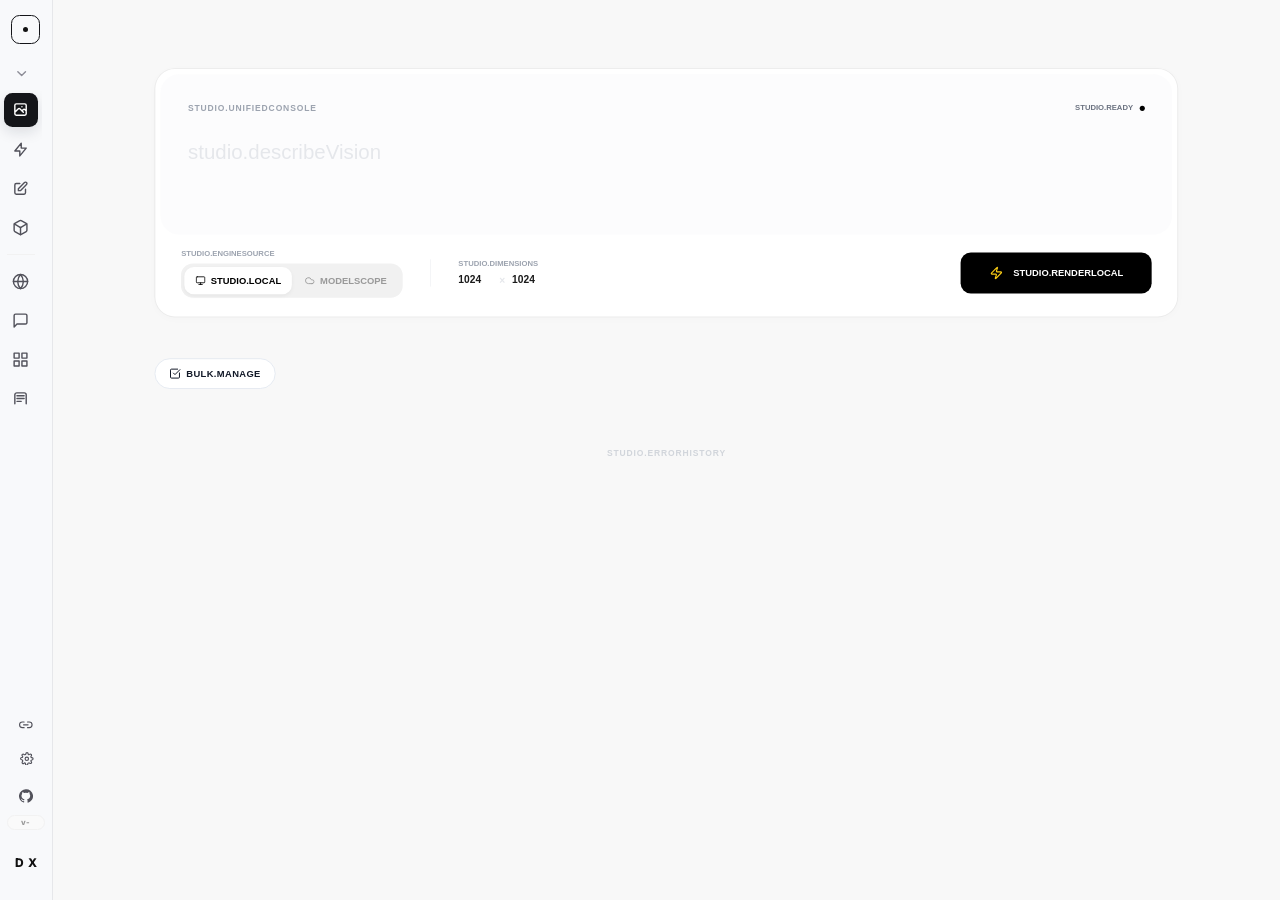
==== commit 100d6446: "发布异步生图轮询防卡死与中转线路优化版本 2026.11.21.2" ====
--- a/static/index.html
+++ b/static/index.html
@@ -23,11 +23,11 @@
             } catch(e) {}
         })();
     </script>
-    <script src="/static/vendor/js/tailwindcss-cdn.js?v=2026.11.21.1.1794902612"></script>
-    <script src="/static/js/theme.js?v=2026.11.21.1.1795234217"></script>
-    <script src="/static/js/i18n.js?v=2026.11.21.1.1794902556"></script>
+    <script src="/static/vendor/js/tailwindcss-cdn.js?v=2026.11.21.2.1794902612"></script>
+    <script src="/static/js/theme.js?v=2026.11.21.2.1795234217"></script>
+    <script src="/static/js/i18n.js?v=2026.11.21.2.1794902556"></script>
     <style>
-        @import url('/static/vendor/css/fonts.css?v=2026.11.21.1.1794902588');
+        @import url('/static/vendor/css/fonts.css?v=2026.11.21.2.1794902588');
 
         /* 本地 Tailwind 工具类兜底：CDN 慢/未就绪时也能立刻给图标尺寸，避免首屏左侧栏空白 */
         .w-1\.5 { width: 0.375rem; }
@@ -1468,7 +1468,7 @@
             max-width: 42px;
         }
     </style>
-    <link rel="stylesheet" href="/static/css/studio-unified.css?v=2026.11.21.1.1795234213">
+    <link rel="stylesheet" href="/static/css/studio-unified.css?v=2026.11.21.2.1795234213">
 </head>
 
 <body>
@@ -1673,16 +1673,16 @@
         </script>
 
         <main class="stage">
-            <iframe id="frame-zimage" data-src="/static/zimage.html?v=2026.11.21.1.1795243175" class="active" scrolling="yes"></iframe>
-            <iframe id="frame-enhance" data-src="/static/enhance.html?v=2026.11.21.1.1795243175" scrolling="yes"></iframe>
-            <iframe id="frame-klein" data-src="/static/klein.html?v=2026.11.21.1.1795243175" scrolling="yes"></iframe>
-            <iframe id="frame-angle" data-src="/static/angle.html?v=2026.11.21.1.1795243175" scrolling="yes"></iframe>
-            <iframe id="frame-online" data-src="/static/online.html?v=2026.11.21.1.1795243175" scrolling="yes"></iframe>
-            <iframe id="frame-gpt-chat" data-src="/static/gpt-chat.html?v=2026.11.21.1.1795243175" scrolling="yes"></iframe>
-            <iframe id="frame-asset-manager" data-src="/static/asset-manager.html?v=2026.11.21.1.1795243175" scrolling="yes"></iframe>
-            <iframe id="frame-api-settings" data-src="/static/api-settings.html?v=2026.11.21.1.1795243175" scrolling="yes"></iframe>
-            <iframe id="frame-comfyui-settings" data-src="/static/comfyui-settings.html?v=2026.11.21.1.1795243175" scrolling="yes"></iframe>
-            <iframe id="frame-canvas" data-src="/static/canvas-list.html?v=2026.11.21.1.1795243175" scrolling="yes"></iframe>
+            <iframe id="frame-zimage" data-src="/static/zimage.html?v=2026.11.21.2.1795251282" class="active" scrolling="yes"></iframe>
+            <iframe id="frame-enhance" data-src="/static/enhance.html?v=2026.11.21.2.1795251282" scrolling="yes"></iframe>
+            <iframe id="frame-klein" data-src="/static/klein.html?v=2026.11.21.2.1795251282" scrolling="yes"></iframe>
+            <iframe id="frame-angle" data-src="/static/angle.html?v=2026.11.21.2.1795251282" scrolling="yes"></iframe>
+            <iframe id="frame-online" data-src="/static/online.html?v=2026.11.21.2.1795251282" scrolling="yes"></iframe>
+            <iframe id="frame-gpt-chat" data-src="/static/gpt-chat.html?v=2026.11.21.2.1795251282" scrolling="yes"></iframe>
+            <iframe id="frame-asset-manager" data-src="/static/asset-manager.html?v=2026.11.21.2.1795251282" scrolling="yes"></iframe>
+            <iframe id="frame-api-settings" data-src="/static/api-settings.html?v=2026.11.21.2.1795251282" scrolling="yes"></iframe>
+            <iframe id="frame-comfyui-settings" data-src="/static/comfyui-settings.html?v=2026.11.21.2.1795251282" scrolling="yes"></iframe>
+            <iframe id="frame-canvas" data-src="/static/canvas-list.html?v=2026.11.21.2.1795251282" scrolling="yes"></iframe>
 
         </main>
     </div>
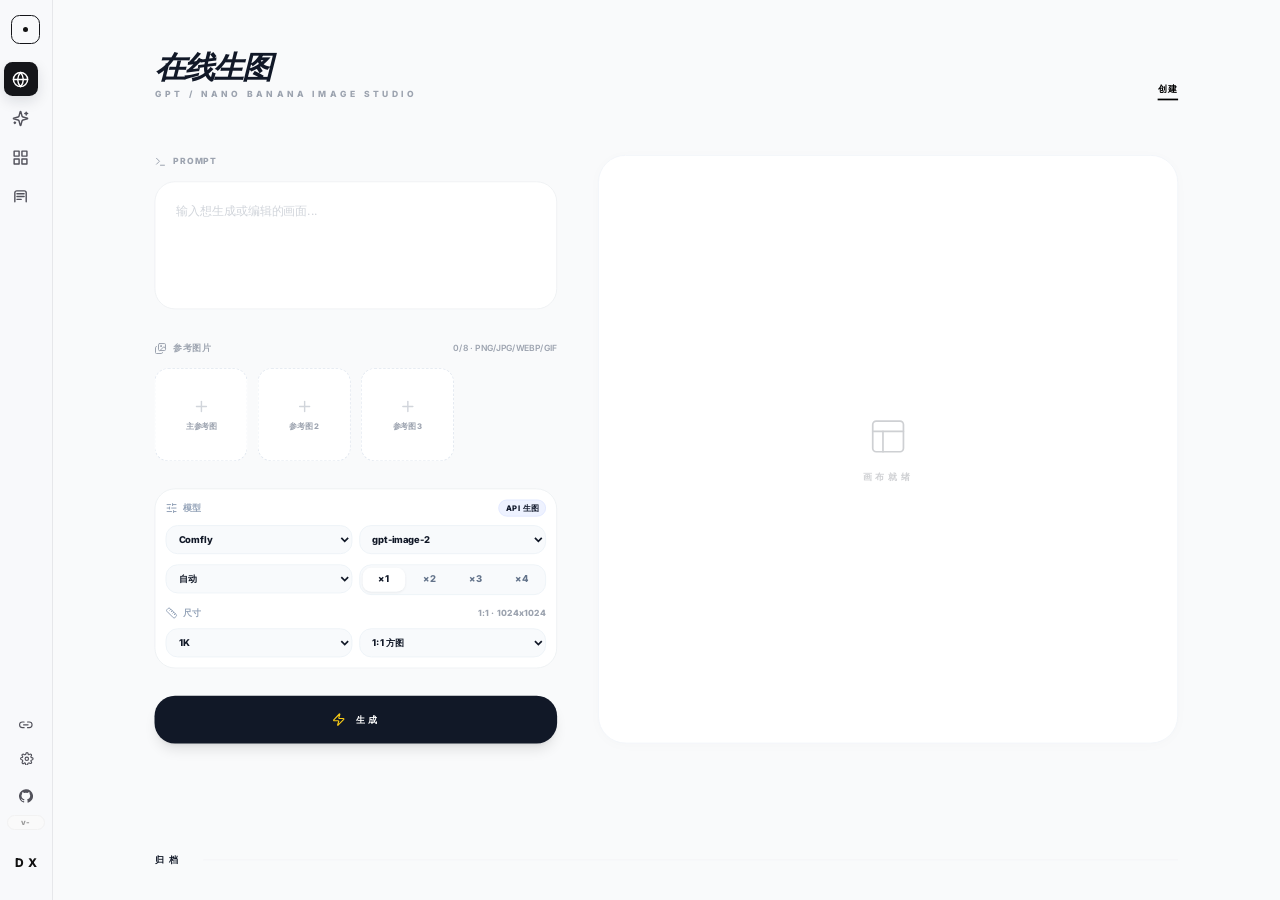
==== commit c0777ffa: "发布 Agent智能改图断线续接与界面体验升级版本 2026.11.22.1" ====
--- a/static/index.html
+++ b/static/index.html
@@ -23,11 +23,11 @@
             } catch(e) {}
         })();
     </script>
-    <script src="/static/vendor/js/tailwindcss-cdn.js?v=2026.11.21.2.1794902612"></script>
-    <script src="/static/js/theme.js?v=2026.11.21.2.1795234217"></script>
-    <script src="/static/js/i18n.js?v=2026.11.21.2.1794902556"></script>
+    <script src="/static/vendor/js/tailwindcss-cdn.js?v=2026.11.22.1.1794902612"></script>
+    <script src="/static/js/theme.js?v=2026.11.22.1.1795234217"></script>
+    <script src="/static/js/i18n.js?v=2026.11.22.1.1794902556"></script>
     <style>
-        @import url('/static/vendor/css/fonts.css?v=2026.11.21.2.1794902588');
+        @import url('/static/vendor/css/fonts.css?v=2026.11.22.1.1794902588');
 
         /* 本地 Tailwind 工具类兜底：CDN 慢/未就绪时也能立刻给图标尺寸，避免首屏左侧栏空白 */
         .w-1\.5 { width: 0.375rem; }
@@ -1468,7 +1468,7 @@
             max-width: 42px;
         }
     </style>
-    <link rel="stylesheet" href="/static/css/studio-unified.css?v=2026.11.21.2.1795234213">
+    <link rel="stylesheet" href="/static/css/studio-unified.css?v=2026.11.22.1.1795276495">
 </head>
 
 <body>
@@ -1480,46 +1480,7 @@
             </button>
 
             <nav>
-                <button class="nav-fold-toggle" id="local-nav-toggle" type="button" onclick="toggleLocalNav()" aria-expanded="true" title="折叠本地功能">
-                    <svg class="nav-fold-icon" fill="none" stroke="currentColor" viewBox="0 0 24 24" stroke-width="2.2" stroke-linecap="round" stroke-linejoin="round" aria-hidden="true">
-                        <polyline points="6 9 12 15 18 9"></polyline>
-                    </svg>
-                    <span class="nav-text" data-i18n="nav.localTools">本地功能</span>
-                </button>
-
-                <div class="nav-fold-group" id="local-nav-group">
-                    <div class="nav-item active" onclick="switchUI(this, 'zimage')">
-                        <svg class="w-5 h-5 flex-shrink-0" fill="none" stroke="currentColor" viewBox="0 0 24 24">
-                            <path d="M4 16l4.586-4.586a2 2 0 012.828 0L16 16m-2-2l1.587-1.587a2 2 0 012.828 0L20 14m-6-6h.01M6 20h12a2 2 0 002-2V6a2 2 0 00-2-2H6a2 2 0 00-2 2v12a2 2 0 002 2z" stroke-width="2" stroke-linecap="round" stroke-linejoin="round"></path>
-                        </svg>
-                        <span class="nav-text" data-i18n="nav.textToImage">文生图</span>
-                    </div>
-                    <div class="nav-item" onclick="switchUI(this, 'enhance')">
-                        <svg class="w-5 h-5 flex-shrink-0" fill="none" stroke="currentColor" viewBox="0 0 24 24">
-                            <path d="M13 10V3L4 14h7v7l9-11h-7z" stroke-width="2" stroke-linecap="round" stroke-linejoin="round"></path>
-                        </svg>
-                        <span class="nav-text" data-i18n="nav.enhance">细节增强</span>
-                    </div>
-                    <div class="nav-item" onclick="switchUI(this, 'klein')">
-                        <svg class="w-5 h-5 flex-shrink-0" fill="none" stroke="currentColor" viewBox="0 0 24 24">
-                            <path d="M11 5H6a2 2 0 00-2 2v11a2 2 0 002 2h11a2 2 0 002-2v-5m-1.414-9.414a2 2 0 112.828 2.828L11.828 15H9v-2.828l8.586-8.586z" stroke-width="2" stroke-linecap="round" stroke-linejoin="round"></path>
-                        </svg>
-                        <span class="nav-text" data-i18n="nav.imageEdit">图片编辑</span>
-                    </div>
-                    <div class="nav-item" onclick="switchUI(this, 'angle')">
-                        <svg class="w-5 h-5 flex-shrink-0" fill="none" stroke="currentColor" viewBox="0 0 24 24" stroke-width="2" stroke-linecap="round" stroke-linejoin="round">
-                            <path d="M21 16V8a2 2 0 0 0-1-1.73l-7-4a2 2 0 0 0-2 0l-7 4A2 2 0 0 0 3 8v8a2 2 0 0 0 1 1.73l7 4a2 2 0 0 0 2 0l7-4A2 2 0 0 0 21 16z"></path>
-                            <polyline points="3.27 6.96 12 12.01 20.73 6.96"></polyline>
-                            <line x1="12" y1="22.08" x2="12" y2="12"></line>
-                        </svg>
-                        <span class="nav-text" data-i18n="nav.angle">角度控制</span>
-                    </div>
-                </div>
-
-                <!-- 分隔线 -->
-                <div style="width:32px;height:1px;background:var(--border);margin:8px auto;transition:background 0.3s;"></div>
-
-                <div class="nav-item" onclick="switchUI(this, 'online')">
+                <div class="nav-item active" onclick="switchUI(this, 'online')">
                     <svg class="w-5 h-5 flex-shrink-0" fill="none" stroke="currentColor" viewBox="0 0 24 24" stroke-width="2" stroke-linecap="round" stroke-linejoin="round">
                         <path d="M12 2a10 10 0 1 0 0 20A10 10 0 0 0 12 2z"></path>
                         <path d="M2 12h20M12 2a15.3 15.3 0 0 1 4 10 15.3 15.3 0 0 1-4 10 15.3 15.3 0 0 1-4-10 15.3 15.3 0 0 1 4-10z"></path>
@@ -1528,9 +1489,13 @@
                 </div>
                 <div class="nav-item" onclick="switchUI(this, 'gpt-chat')">
                     <svg class="w-5 h-5 flex-shrink-0" fill="none" stroke="currentColor" viewBox="0 0 24 24" stroke-width="2" stroke-linecap="round" stroke-linejoin="round">
-                        <path d="M21 15a2 2 0 0 1-2 2H7l-4 4V5a2 2 0 0 1 2-2h14a2 2 0 0 1 2 2z"></path>
+                        <path d="M9.937 15.5A2 2 0 0 0 8.5 14.063l-6.135-1.582a.5.5 0 0 1 0-.962L8.5 9.936A2 2 0 0 0 9.937 8.5l1.582-6.135a.5.5 0 0 1 .963 0L14.063 8.5A2 2 0 0 0 15.5 9.937l6.135 1.581a.5.5 0 0 1 0 .964L15.5 14.063a2 2 0 0 0-1.437 1.437l-1.582 6.135a.5.5 0 0 1-.963 0z"></path>
+                        <path d="M20 3v4"></path>
+                        <path d="M22 5h-4"></path>
+                        <path d="M4 17v2"></path>
+                        <path d="M5 18H3"></path>
                     </svg>
-                    <span class="nav-text" data-i18n="nav.gpt">GPT 对话</span>
+                    <span class="nav-text" data-i18n="nav.gpt">Agent智能改图</span>
                 </div>
                 <div class="nav-item" onclick="switchUI(this, 'canvas')">
                     <svg class="w-5 h-5 flex-shrink-0" fill="none" stroke="currentColor" viewBox="0 0 24 24" stroke-width="2" stroke-linecap="round" stroke-linejoin="round">
@@ -1657,11 +1622,12 @@
             </div>
         </aside>
         <script>
-            /* 在侧栏 DOM 解析完后立即把 active 类移到当前页对应的入口，避免首屏先在文生图上闪一下 */
+            /* 在侧栏 DOM 解析完后立即把 active 类移到当前页对应的入口，避免首屏闪动 */
             (function(){
                 try {
+                    var validIds = ['online','gpt-chat','canvas','asset-manager','api-settings','comfyui-settings'];
                     var pageId = localStorage.getItem('studio_active_page');
-                    if(pageId && pageId !== 'zimage') {
+                    if(pageId && validIds.indexOf(pageId) >= 0 && pageId !== 'online') {
                         document.querySelectorAll('.nav-item.active, .side-pill.active').forEach(function(n){
                             n.classList.remove('active');
                         });
@@ -1673,16 +1639,12 @@
         </script>
 
         <main class="stage">
-            <iframe id="frame-zimage" data-src="/static/zimage.html?v=2026.11.21.2.1795251282" class="active" scrolling="yes"></iframe>
-            <iframe id="frame-enhance" data-src="/static/enhance.html?v=2026.11.21.2.1795251282" scrolling="yes"></iframe>
-            <iframe id="frame-klein" data-src="/static/klein.html?v=2026.11.21.2.1795251282" scrolling="yes"></iframe>
-            <iframe id="frame-angle" data-src="/static/angle.html?v=2026.11.21.2.1795251282" scrolling="yes"></iframe>
-            <iframe id="frame-online" data-src="/static/online.html?v=2026.11.21.2.1795251282" scrolling="yes"></iframe>
-            <iframe id="frame-gpt-chat" data-src="/static/gpt-chat.html?v=2026.11.21.2.1795251282" scrolling="yes"></iframe>
-            <iframe id="frame-asset-manager" data-src="/static/asset-manager.html?v=2026.11.21.2.1795251282" scrolling="yes"></iframe>
-            <iframe id="frame-api-settings" data-src="/static/api-settings.html?v=2026.11.21.2.1795251282" scrolling="yes"></iframe>
-            <iframe id="frame-comfyui-settings" data-src="/static/comfyui-settings.html?v=2026.11.21.2.1795251282" scrolling="yes"></iframe>
-            <iframe id="frame-canvas" data-src="/static/canvas-list.html?v=2026.11.21.2.1795251282" scrolling="yes"></iframe>
+            <iframe id="frame-online" data-src="/static/online.html?v=2026.11.22.1.1795278698" class="active" scrolling="yes"></iframe>
+            <iframe id="frame-gpt-chat" data-src="/static/gpt-chat.html?v=2026.11.22.1.1795280719" scrolling="yes"></iframe>
+            <iframe id="frame-asset-manager" data-src="/static/asset-manager.html?v=2026.11.22.1.1795276718" scrolling="yes"></iframe>
+            <iframe id="frame-api-settings" data-src="/static/api-settings.html?v=2026.11.22.1.1795276718" scrolling="yes"></iframe>
+            <iframe id="frame-comfyui-settings" data-src="/static/comfyui-settings.html?v=2026.11.22.1.1795276718" scrolling="yes"></iframe>
+            <iframe id="frame-canvas" data-src="/static/canvas-list.html?v=2026.11.22.1.1795276718" scrolling="yes"></iframe>
 
         </main>
     </div>
@@ -1774,12 +1736,10 @@
         const CID = localStorage.getItem("client_id") || generateUUID();
         localStorage.setItem("client_id", CID);
         const ACTIVE_PAGE_KEY = 'studio_active_page';
-        const LOCAL_NAV_COLLAPSED_KEY = 'studio_local_nav_collapsed';
         const SIDEBAR_SETTINGS_COLLAPSED_KEY = 'studio_sidebar_settings_collapsed';
         const SIDEBAR_PINNED_KEY = 'studio_sidebar_pinned';
-        const DEFAULT_PAGE_ID = 'zimage';
-        const PAGE_IDS = ['zimage','enhance','klein','angle','online','gpt-chat','canvas','asset-manager','api-settings','comfyui-settings'];
-        const LOCAL_PAGE_IDS = ['zimage','enhance','klein','angle'];
+        const DEFAULT_PAGE_ID = 'online';
+        const PAGE_IDS = ['online','gpt-chat','canvas','asset-manager','api-settings','comfyui-settings'];
         const PROJECT_URL = 'https://github.com/18258180792/Infinite-CanvasCC';
         let appInfo = { version:'', repo_url:PROJECT_URL, version_url:'https://raw.githubusercontent.com/18258180792/Infinite-CanvasCC/main/VERSION' };
         let updateConnectivityResult = null;
@@ -1817,27 +1777,6 @@
 
         function restoreSidebarPinned() {
             setSidebarPinned(localStorage.getItem(SIDEBAR_PINNED_KEY) === '1', { skipRemember:true });
-        }
-
-        function setLocalNavCollapsed(collapsed, options = {}) {
-            const group = document.getElementById('local-nav-group');
-            const toggle = document.getElementById('local-nav-toggle');
-            if(group) group.classList.toggle('is-collapsed', collapsed);
-            if(toggle) {
-                toggle.setAttribute('aria-expanded', collapsed ? 'false' : 'true');
-                toggle.title = collapsed ? '展开本地功能' : '折叠本地功能';
-            }
-            if(!options.skipRemember) localStorage.setItem(LOCAL_NAV_COLLAPSED_KEY, collapsed ? '1' : '0');
-        }
-
-        function toggleLocalNav() {
-            const group = document.getElementById('local-nav-group');
-            setLocalNavCollapsed(!group?.classList.contains('is-collapsed'));
-        }
-
-        function restoreLocalNav(id) {
-            const savedCollapsed = localStorage.getItem(LOCAL_NAV_COLLAPSED_KEY) === '1';
-            setLocalNavCollapsed(savedCollapsed && !LOCAL_PAGE_IDS.includes(id), { skipRemember:true });
         }
 
         function setSidebarSettingsCollapsed(collapsed, options = {}) {
@@ -1883,11 +1822,6 @@
             syncThemeToFrame(target);
             syncLanguageToFrame(target);
             syncScaleToFrame(target);
-            if(LOCAL_PAGE_IDS.includes(id)) {
-                setLocalNavCollapsed(false, { skipRemember:true });
-            } else {
-                setLocalNavCollapsed(localStorage.getItem(LOCAL_NAV_COLLAPSED_KEY) === '1', { skipRemember:true });
-            }
             if(id === 'comfyui-settings') {
                 setSidebarSettingsCollapsed(false, { skipRemember:true });
             }
@@ -1920,7 +1854,6 @@
         function restoreActivePage() {
             restoreSidebarPinned();
             const id = PAGE_IDS.includes(localStorage.getItem(ACTIVE_PAGE_KEY)) ? localStorage.getItem(ACTIVE_PAGE_KEY) : DEFAULT_PAGE_ID;
-            restoreLocalNav(id);
             restoreSidebarSettings(id);
             const trigger = document.querySelector(`[onclick*="'${id}'"],[onclick*='"${id}"']`);
             switchUI(trigger, id, { skipRemember:true });
--- a/static/css/studio-unified.css
+++ b/static/css/studio-unified.css
@@ -320,56 +320,571 @@
     border-radius: 16px !important;
 }
 
-/* Selected Node Top Floating Action Menu & Bottom Composer Card (LibTV Obsidian Match) */
+/* Selected Node Top Floating Action Menu & Bottom Composer Card (LibTV Obsidian & Daylight Delicacy) */
+.smart-node-floating-menu {
+    height: 32px !important;
+    padding: 3px 6px !important;
+    border-radius: 11px !important;
+    gap: 2px !important;
+}
+
+.smart-node-floating-menu button {
+    height: 25px !important;
+    padding: 0 9px !important;
+    border-radius: 8px !important;
+    font-size: 11px !important;
+    font-weight: 550 !important;
+    letter-spacing: 0.01em !important;
+}
+
 html.theme-dark .smart-node-floating-menu,
 html.studio-theme-dark .smart-node-floating-menu {
-    background: rgba(21, 22, 27, 0.95) !important;
-    border: 1px solid rgba(255, 255, 255, 0.09) !important;
-    border-radius: 12px !important;
-    box-shadow: 0 14px 36px rgba(0, 0, 0, 0.52) !important;
+    background: rgba(19, 20, 25, 0.94) !important;
+    border: 1px solid rgba(255, 255, 255, 0.095) !important;
+    box-shadow: 0 1px 0 rgba(255, 255, 255, 0.05) inset, 0 16px 40px rgba(0, 0, 0, 0.56) !important;
+}
+
+html.theme-dark .smart-node-floating-menu button:hover,
+html.studio-theme-dark .smart-node-floating-menu button:hover {
+    background: rgba(255, 255, 255, 0.09) !important;
+    color: #ffffff !important;
+}
+
+/* Selected Node Frame, Ports & Hover-Only Resize Grip (Eliminate Permanent Corner Box Over Artwork) */
+.image-node:not(.empty-node):not(.group-node) .image-wrap > img,
+.image-node:not(.empty-node):not(.group-node) .image-wrap > .node-img,
+.image-node:not(.empty-node):not(.group-node) .image-wrap > .media-video-card {
+    border-radius: 14px !important;
+}
+
+html.theme-dark .image-node.selected:not(.empty-node):not(.group-node) .image-wrap > img,
+html.theme-dark .image-node.selected:not(.empty-node):not(.group-node) .image-wrap > .node-img,
+html.theme-dark .image-node.selected:not(.empty-node):not(.group-node) .image-wrap > .media-video-card,
+html.studio-theme-dark .image-node.selected:not(.empty-node):not(.group-node) .image-wrap > img,
+html.studio-theme-dark .image-node.selected:not(.empty-node):not(.group-node) .image-wrap > .node-img,
+html.studio-theme-dark .image-node.selected:not(.empty-node):not(.group-node) .image-wrap > .media-video-card {
+    border-color: rgba(255, 255, 255, 0.88) !important;
+    box-shadow: 0 0 0 1.5px rgba(255, 255, 255, 0.88), 0 22px 54px rgba(0, 0, 0, 0.52) !important;
+}
+
+.image-node.selected .node-resize-handle {
+    opacity: 0 !important;
+}
+
+.image-node:hover .node-resize-handle {
+    opacity: 0.92 !important;
+}
+
+.node-resize-handle {
+    right: 6px !important;
+    bottom: 6px !important;
+    width: 16px !important;
+    height: 16px !important;
+    border-radius: 6px !important;
+    backdrop-filter: blur(8px) !important;
+}
+
+html.theme-dark .node-resize-handle,
+html.studio-theme-dark .node-resize-handle {
+    background: rgba(16, 17, 22, 0.68) !important;
+    border: 1px solid rgba(255, 255, 255, 0.18) !important;
+    color: #d4d4d8 !important;
+}
+
+.node-port {
+    width: 12px !important;
+    height: 12px !important;
+    border-width: 1.75px !important;
+}
+
+.node-port.port-in {
+    left: -6px !important;
+}
+
+.node-port.port-out {
+    right: -6px !important;
+}
+
+html.theme-dark .node-port,
+html.studio-theme-dark .node-port {
+    background: #14151a !important;
+    border-color: rgba(255, 255, 255, 0.88) !important;
+    box-shadow: 0 3px 10px rgba(0, 0, 0, 0.48) !important;
+}
+
+html.theme-dark .node-port:hover,
+html.theme-dark .node-port.is-active,
+html.studio-theme-dark .node-port:hover,
+html.studio-theme-dark .node-port.is-active {
+    background: #38bdf8 !important;
+    border-color: #e0f2fe !important;
+    box-shadow: 0 0 0 4px rgba(56, 189, 248, 0.24), 0 4px 12px rgba(0, 0, 0, 0.5) !important;
+}
+
+/* LibTV Floating Node Composer Card (`#composer > .composer-card`) */
+.composer {
+    --ctrl-font: 11.5px !important;
+    --ctrl-icon: 12.5px !important;
+    --ctrl-height: 29px !important;
+    --ctrl-gap: 5px !important;
+    --ctrl-xpad: 10px !important;
+    --ctrl-pop-font: 11.5px !important;
+    --ctrl-pop-icon: 12px !important;
+    --ctrl-pop-height: 27px !important;
+    --ctrl-pop-radius: 9px !important;
+}
+
+.composer-card {
+    padding: 13px 14px 12px !important;
+    border-radius: 20px !important;
+    gap: 10px !important;
+    align-items: center !important;
+}
+
+html:not(.theme-dark):not(.studio-theme-dark) .composer-card {
+    background: rgba(255, 255, 255, 0.97) !important;
+    border: 1px solid rgba(15, 23, 42, 0.085) !important;
+    box-shadow: 0 1px 0 rgba(255, 255, 255, 0.9) inset, 0 24px 58px rgba(15, 23, 42, 0.13) !important;
 }
 
 html.theme-dark .composer-card,
 html.studio-theme-dark .composer-card {
-    background: rgba(21, 22, 27, 0.97) !important;
-    border: 1px solid rgba(255, 255, 255, 0.085) !important;
-    border-radius: 18px !important;
-    box-shadow: 0 1px 0 rgba(255, 255, 255, 0.05) inset, 0 28px 64px rgba(0, 0, 0, 0.56) !important;
+    background: rgba(20, 21, 26, 0.975) !important;
+    border: 1px solid rgba(255, 255, 255, 0.09) !important;
+    box-shadow: 0 1px 0 rgba(255, 255, 255, 0.055) inset, 0 28px 68px rgba(0, 0, 0, 0.62) !important;
+}
+
+/* Composer Top Header: Custom Engine Capsule + Recessed Mode Switcher + Micro Utilities */
+.composer-card .composer-head {
+    min-height: 28px !important;
+    padding: 0 1px !important;
+    gap: 8px !important;
+}
+
+.composer-card .composer-head-left {
+    gap: 7px !important;
+}
+
+.composer-card .engine-select {
+    appearance: none !important;
+    -webkit-appearance: none !important;
+    height: 27px !important;
+    padding: 0 26px 0 11px !important;
+    border-radius: 9px !important;
+    font-size: 11.5px !important;
+    font-weight: 600 !important;
+    letter-spacing: 0.01em !important;
+    background-repeat: no-repeat !important;
+    background-position: right 8px center !important;
+    background-size: 11px 11px !important;
+    background-image: url("data:image/svg+xml,%3Csvg xmlns='http://www.w3.org/2000/svg' width='12' height='12' viewBox='0 0 24 24' fill='none' stroke='%239ca3af' stroke-width='2.3' stroke-linecap='round' stroke-linejoin='round'%3E%3Cpolyline points='6 9 12 15 18 9'/%3E%3C/svg%3E") !important;
+}
+
+html:not(.theme-dark):not(.studio-theme-dark) .composer-card .engine-select {
+    background-color: #f4f5f8 !important;
+    border: 1px solid rgba(15, 23, 42, 0.08) !important;
+    color: #18181b !important;
+}
+
+html.theme-dark .composer-card .engine-select,
+html.studio-theme-dark .composer-card .engine-select {
+    background-color: rgba(255, 255, 255, 0.045) !important;
+    border: 1px solid rgba(255, 255, 255, 0.08) !important;
+    color: #e4e4e7 !important;
+}
+
+html.theme-dark .composer-card .engine-select:hover,
+html.studio-theme-dark .composer-card .engine-select:hover {
+    background-color: rgba(255, 255, 255, 0.08) !important;
+    border-color: rgba(255, 255, 255, 0.16) !important;
+    color: #ffffff !important;
+}
+
+.composer-card .kind-toggle,
+.composer-card .image-mode-toggle {
+    height: 27px !important;
+    padding: 2px !important;
+    border-radius: 9px !important;
+    gap: 2px !important;
+}
+
+.composer-card .kind-toggle button,
+.composer-card .image-mode-toggle button {
+    height: 21px !important;
+    padding: 0 9px !important;
+    border-radius: 7px !important;
+    font-size: 11px !important;
+    font-weight: 600 !important;
+    gap: 4.5px !important;
+}
+
+html:not(.theme-dark):not(.studio-theme-dark) .composer-card .kind-toggle,
+html:not(.theme-dark):not(.studio-theme-dark) .composer-card .image-mode-toggle {
+    background: #f1f3f7 !important;
+    border: 1px solid rgba(15, 23, 42, 0.06) !important;
+}
+
+html:not(.theme-dark):not(.studio-theme-dark) .composer-card .kind-toggle button.active,
+html:not(.theme-dark):not(.studio-theme-dark) .composer-card .image-mode-toggle button.active {
+    background: #ffffff !important;
+    color: #111827 !important;
+    box-shadow: 0 1px 3px rgba(15, 23, 42, 0.1) !important;
+}
+
+html.theme-dark .composer-card .kind-toggle,
+html.theme-dark .composer-card .image-mode-toggle,
+html.studio-theme-dark .composer-card .kind-toggle,
+html.studio-theme-dark .composer-card .image-mode-toggle {
+    background: rgba(255, 255, 255, 0.035) !important;
+    border: 1px solid rgba(255, 255, 255, 0.07) !important;
+}
+
+html.theme-dark .composer-card .kind-toggle button.active,
+html.theme-dark .composer-card .image-mode-toggle button.active,
+html.studio-theme-dark .composer-card .kind-toggle button.active,
+html.studio-theme-dark .composer-card .image-mode-toggle button.active {
+    background: rgba(255, 255, 255, 0.125) !important;
+    color: #f8fafc !important;
+    box-shadow: 0 1px 0 rgba(255, 255, 255, 0.08) inset, 0 2px 6px rgba(0, 0, 0, 0.25) !important;
+}
+
+.composer-card .composer-head-right {
+    gap: 4px !important;
+}
+
+.composer-card .prompt-char-count {
+    font-size: 11px !important;
+    font-weight: 500 !important;
+    padding-right: 3px !important;
+    opacity: 0.78 !important;
+}
+
+.composer-card .composer-icon-btn {
+    width: 27px !important;
+    height: 27px !important;
+    border-radius: 8px !important;
+}
+
+/* Composer Reference Strip: Adjacent LibTV Reference Slots + Inset Glass Index Badge */
+.composer-card .input-thumbs-row {
+    justify-content: flex-start !important;
+    gap: 7px !important;
+    padding: 1px 1px 2px !important;
+}
+
+.composer-card .input-thumb-list {
+    gap: 7px !important;
+    padding: 2px 0 !important;
+}
+
+.composer-card .input-thumb-list.empty {
+    flex: 0 0 auto !important;
+    min-height: 0 !important;
+}
+
+.composer-card .input-thumb-actions {
+    margin-left: 0 !important;
+    gap: 6px !important;
+}
+
+.composer-card .input-thumb {
+    width: 46px !important;
+    height: 46px !important;
+    border-radius: 10px !important;
+    overflow: hidden !important;
+}
+
+html.theme-dark .composer-card .input-thumb,
+html.studio-theme-dark .composer-card .input-thumb {
+    border: 1px solid rgba(255, 255, 255, 0.13) !important;
+    background: #14151a !important;
+}
+
+html.theme-dark .composer-card .input-thumb.input-self,
+html.studio-theme-dark .composer-card .input-thumb.input-self {
+    border-color: rgba(255, 255, 255, 0.36) !important;
+    box-shadow: none !important;
+}
+
+.composer-card .input-thumb-label {
+    left: 3px !important;
+    top: 3px !important;
+    transform: none !important;
+    height: 15px !important;
+    padding: 0 5px !important;
+    border-radius: 5px !important;
+    font-size: 9px !important;
+    font-weight: 700 !important;
+    background: rgba(12, 13, 17, 0.72) !important;
+    border: 1px solid rgba(255, 255, 255, 0.16) !important;
+    backdrop-filter: blur(6px) !important;
+    color: #f8fafc !important;
+    box-shadow: 0 2px 6px rgba(0, 0, 0, 0.28) !important;
+}
+
+.composer-card .input-thumb-remove {
+    right: 2px !important;
+    top: 2px !important;
+    width: 16px !important;
+    height: 16px !important;
+    border-radius: 5px !important;
+    opacity: 0 !important;
+    background: rgba(12, 13, 17, 0.82) !important;
+    border: 1px solid rgba(255, 255, 255, 0.18) !important;
+}
+
+.composer-card .input-thumb:hover .input-thumb-remove {
+    opacity: 1 !important;
+}
+
+.composer-card .input-thumb-add {
+    width: 46px !important;
+    height: 46px !important;
+    border-radius: 10px !important;
+    border-style: dashed !important;
+}
+
+html:not(.theme-dark):not(.studio-theme-dark) .composer-card .input-thumb-add {
+    background: #f8fafc !important;
+    border-color: rgba(15, 23, 42, 0.16) !important;
+    color: #64748b !important;
+}
+
+html.theme-dark .composer-card .input-thumb-add,
+html.studio-theme-dark .composer-card .input-thumb-add {
+    background: rgba(255, 255, 255, 0.025) !important;
+    border-color: rgba(255, 255, 255, 0.14) !important;
+    color: #9ca3af !important;
+}
+
+html.theme-dark .composer-card .input-thumb-add:hover,
+html.studio-theme-dark .composer-card .input-thumb-add:hover {
+    background: rgba(255, 255, 255, 0.065) !important;
+    border-color: rgba(255, 255, 255, 0.28) !important;
+    color: #f4f4f5 !important;
+}
+
+/* Composer Prompt Input, Template Button & Seamless Fade Hint */
+.composer-card .prompt-input {
+    padding: 12px 44px 14px 14px !important;
+    border-radius: 14px !important;
+    font-size: 13.5px !important;
+    line-height: 1.68 !important;
+}
+
+html:not(.theme-dark):not(.studio-theme-dark) .composer-card .prompt-input {
+    background: #f6f7f9 !important;
+    border: 1px solid rgba(15, 23, 42, 0.07) !important;
+    color: #111827 !important;
+}
+
+html:not(.theme-dark):not(.studio-theme-dark) .composer-card .prompt-input:focus {
+    background: #ffffff !important;
+    border-color: rgba(15, 23, 42, 0.22) !important;
+    box-shadow: 0 0 0 3px rgba(15, 23, 42, 0.04) !important;
 }
 
 html.theme-dark .composer-card .prompt-input,
 html.studio-theme-dark .composer-card .prompt-input {
     background: #131418 !important;
-    border: 1px solid rgba(255, 255, 255, 0.06) !important;
-    border-radius: 12px !important;
+    border: 1px solid rgba(255, 255, 255, 0.065) !important;
     color: #f3f4f6 !important;
+}
+
+html.theme-dark .composer-card .prompt-input:hover,
+html.studio-theme-dark .composer-card .prompt-input:hover {
+    border-color: rgba(255, 255, 255, 0.11) !important;
 }
 
 html.theme-dark .composer-card .prompt-input:focus,
 html.studio-theme-dark .composer-card .prompt-input:focus {
+    border-color: rgba(255, 255, 255, 0.2) !important;
+    box-shadow: 0 0 0 3px rgba(255, 255, 255, 0.035) !important;
+}
+
+html:not(.theme-dark):not(.studio-theme-dark) .composer-card .prompt-more-hint {
+    height: 46px !important;
+    border-radius: 0 0 13px 13px !important;
+    background: linear-gradient(180deg, rgba(246, 247, 249, 0) 0%, rgba(246, 247, 249, 0.88) 58%, #f6f7f9 100%) !important;
+}
+
+html.theme-dark .composer-card .prompt-more-hint,
+html.studio-theme-dark .composer-card .prompt-more-hint {
+    height: 46px !important;
+    border-radius: 0 0 13px 13px !important;
+    background: linear-gradient(180deg, rgba(19, 20, 24, 0) 0%, rgba(19, 20, 24, 0.86) 56%, #131418 100%) !important;
+    color: #a1a1aa !important;
+    font-size: 11px !important;
+    font-weight: 600 !important;
+}
+
+html.theme-dark .composer-card .prompt-more-hint.visible:hover,
+html.studio-theme-dark .composer-card .prompt-more-hint.visible:hover {
+    color: #f4f4f5 !important;
+}
+
+.composer-card .composer-template-btn {
+    right: 9px !important;
+    top: 9px !important;
+    width: 28px !important;
+    height: 28px !important;
+    border-radius: 8px !important;
+}
+
+html.theme-dark .composer-card .composer-template-btn,
+html.studio-theme-dark .composer-card .composer-template-btn {
+    background: rgba(255, 255, 255, 0.05) !important;
+    border: 1px solid rgba(255, 255, 255, 0.09) !important;
+    color: #a1a1aa !important;
+    box-shadow: none !important;
+}
+
+html.theme-dark .composer-card .composer-template-btn:hover,
+html.studio-theme-dark .composer-card .composer-template-btn:hover {
+    background: rgba(255, 255, 255, 0.1) !important;
     border-color: rgba(255, 255, 255, 0.18) !important;
-    box-shadow: none !important;
+    color: #f4f4f5 !important;
 }
 
 html.theme-dark .composer-card .mention-image-token,
 html.studio-theme-dark .composer-card .mention-image-token {
-    background: rgba(255, 255, 255, 0.09) !important;
-    border: 1px solid rgba(255, 255, 255, 0.12) !important;
-    border-radius: 6px !important;
+    background: rgba(255, 255, 255, 0.095) !important;
+    border: 1px solid rgba(255, 255, 255, 0.13) !important;
+    border-radius: 7px !important;
     color: #f4f4f5 !important;
 }
 
-html.theme-dark .composer-card .run-btn,
-html.studio-theme-dark .composer-card .run-btn {
+/* Composer Bottom Parameter Capsules, Popovers & Primary Run CTA */
+.composer-card .param-row {
+    gap: 6px !important;
+    row-gap: 6px !important;
+}
+
+.composer-card .smart-pill {
+    height: 29px !important;
+    padding: 0 10px !important;
+    border-radius: 9px !important;
+    font-size: 11.5px !important;
+    font-weight: 550 !important;
+    gap: 5.5px !important;
+    max-width: 144px !important;
+}
+
+.composer-card .model-control .smart-pill {
+    max-width: 156px !important;
+}
+
+.composer-card .size-picker-pill {
+    max-width: none !important;
+}
+
+html:not(.theme-dark):not(.studio-theme-dark) .composer-card .smart-pill {
+    background: #f3f4f7 !important;
+    border: 1px solid rgba(15, 23, 42, 0.065) !important;
+    color: #1f2937 !important;
+}
+
+html:not(.theme-dark):not(.studio-theme-dark) .composer-card .smart-control:hover .smart-pill,
+html:not(.theme-dark):not(.studio-theme-dark) .composer-card .smart-control.pinned .smart-pill {
+    background: #eaecef !important;
+    border-color: rgba(15, 23, 42, 0.16) !important;
+    color: #0f172a !important;
+}
+
+html.theme-dark .composer-card .smart-pill,
+html.studio-theme-dark .composer-card .smart-pill {
+    background: rgba(255, 255, 255, 0.042) !important;
+    border: 1px solid rgba(255, 255, 255, 0.068) !important;
+    color: #d4d4d8 !important;
+}
+
+html.theme-dark .composer-card .smart-control:hover .smart-pill,
+html.studio-theme-dark .composer-card .smart-control:hover .smart-pill {
+    background: rgba(255, 255, 255, 0.085) !important;
+    border-color: rgba(255, 255, 255, 0.16) !important;
+    color: #ffffff !important;
+}
+
+html.theme-dark .composer-card .smart-control.pinned .smart-pill,
+html.studio-theme-dark .composer-card .smart-control.pinned .smart-pill {
+    background: rgba(255, 255, 255, 0.115) !important;
+    border-color: rgba(255, 255, 255, 0.24) !important;
+    color: #ffffff !important;
+    box-shadow: 0 4px 14px rgba(0, 0, 0, 0.28) !important;
+}
+
+html.theme-dark .composer-card .smart-popover,
+html.studio-theme-dark .composer-card .smart-popover {
+    background: rgba(22, 23, 29, 0.98) !important;
+    border: 1px solid rgba(255, 255, 255, 0.11) !important;
+    border-radius: 14px !important;
+    box-shadow: 0 1px 0 rgba(255, 255, 255, 0.05) inset, 0 22px 54px rgba(0, 0, 0, 0.62) !important;
+}
+
+html.theme-dark .composer-card .direct-option:hover,
+html.theme-dark .composer-card .size-picker-option:hover,
+html.studio-theme-dark .composer-card .direct-option:hover,
+html.studio-theme-dark .composer-card .size-picker-option:hover {
+    background: rgba(255, 255, 255, 0.065) !important;
+    border-color: transparent !important;
+    color: #f4f4f5 !important;
+}
+
+html.theme-dark .composer-card .direct-option.active,
+html.theme-dark .composer-card .size-picker-option.active,
+html.studio-theme-dark .composer-card .direct-option.active,
+html.studio-theme-dark .composer-card .size-picker-option.active {
+    background: rgba(56, 189, 248, 0.14) !important;
+    border-color: rgba(56, 189, 248, 0.32) !important;
+    color: #e0f2fe !important;
+}
+
+.composer-card .run-btn:not(.cascade-run-btn) {
+    width: auto !important;
+    min-width: 72px !important;
+    height: 31px !important;
+    padding: 0 14px !important;
+    border-radius: 999px !important;
+    font-size: 12px !important;
+    font-weight: 700 !important;
+    gap: 5px !important;
+    letter-spacing: 0.02em !important;
+}
+
+html.theme-dark .composer-card .run-btn:not(.cascade-run-btn),
+html.studio-theme-dark .composer-card .run-btn:not(.cascade-run-btn) {
     background: #f4f4f6 !important;
     color: #0e0f12 !important;
+    box-shadow: 0 4px 14px rgba(0, 0, 0, 0.34) !important;
+}
+
+html.theme-dark .composer-card .run-btn:not(.cascade-run-btn):hover:not(:disabled),
+html.studio-theme-dark .composer-card .run-btn:not(.cascade-run-btn):hover:not(:disabled) {
+    background: #ffffff !important;
+    box-shadow: 0 6px 20px rgba(255, 255, 255, 0.14) !important;
+}
+
+.composer-card .cascade-run-btn {
+    height: 31px !important;
+    min-width: 82px !important;
+    padding: 0 11px !important;
     border-radius: 999px !important;
-    font-weight: 700 !important;
-}
-
-html.theme-dark .composer-card .run-btn:hover,
-html.studio-theme-dark .composer-card .run-btn:hover {
-    background: #ffffff !important;
+    font-size: 11.5px !important;
+    font-weight: 600 !important;
+}
+
+html.theme-dark .composer-card .cascade-run-btn,
+html.studio-theme-dark .composer-card .cascade-run-btn {
+    background: rgba(255, 255, 255, 0.06) !important;
+    border: 1px solid rgba(255, 255, 255, 0.12) !important;
+    color: #e4e4e7 !important;
+}
+
+html.theme-dark .composer-card .cascade-run-btn:hover:not(:disabled),
+html.studio-theme-dark .composer-card .cascade-run-btn:hover:not(:disabled) {
+    background: rgba(255, 255, 255, 0.11) !important;
+    border-color: rgba(255, 255, 255, 0.22) !important;
+    color: #ffffff !important;
 }
 
 .composer-icon-btn.is-copied {
@@ -561,15 +1076,15 @@
     color: #09090b !important;
 }
 
-/* GPT Chat Inner Page Unified with Smart Canvas Agent */
+/* GPT Chat (Agent智能改图) Inner Page Unified with LibTV Agent Style */
 html.studio-theme-dark body .chat-shell,
 html.studio-theme-dark body .messages {
     background: #0e0f12 !important;
 }
 
 html.studio-theme-dark body .topbar {
-    background: rgba(14, 15, 18, 0.9) !important;
-    border-bottom: 1px solid rgba(255, 255, 255, 0.07) !important;
+    background: rgba(14, 15, 18, 0.88) !important;
+    border-bottom: 1px solid transparent !important;
 }
 
 html.studio-theme-dark body .composer-wrap {
@@ -577,30 +1092,31 @@
 }
 
 html.studio-theme-dark body .chat-shell .composer {
-    background: #16171c !important;
+    background: #1a1b20 !important;
     border: 1px solid rgba(255, 255, 255, 0.085) !important;
-    border-radius: 18px !important;
+    border-radius: 20px !important;
     box-shadow: inset 0 1px 0 rgba(255, 255, 255, 0.04), 0 20px 48px rgba(0, 0, 0, 0.45) !important;
 }
 
 html.studio-theme-dark body .chat-shell .composer-body {
-    background: #121317 !important;
-    border: 1px solid rgba(255, 255, 255, 0.07) !important;
-    border-radius: 13px !important;
+    background: transparent !important;
+    border: none !important;
+    border-radius: 0 !important;
 }
 
 html.studio-theme-dark body .bubble.user {
-    background: #232429 !important;
+    background: #23242a !important;
     border: 1px solid rgba(255, 255, 255, 0.07) !important;
     color: #f4f4f5 !important;
-    border-radius: 14px !important;
+    border-radius: 16px !important;
 }
 
 html.studio-theme-dark body .bubble.assistant {
-    background: #16171c !important;
-    border: 1px solid rgba(255, 255, 255, 0.075) !important;
+    background: transparent !important;
+    border: none !important;
+    box-shadow: none !important;
     color: #e4e4e7 !important;
-    border-radius: 14px !important;
+    border-radius: 0 !important;
 }
 
 /* Asset Manager, API Settings & ComfyUI Settings Panels */
